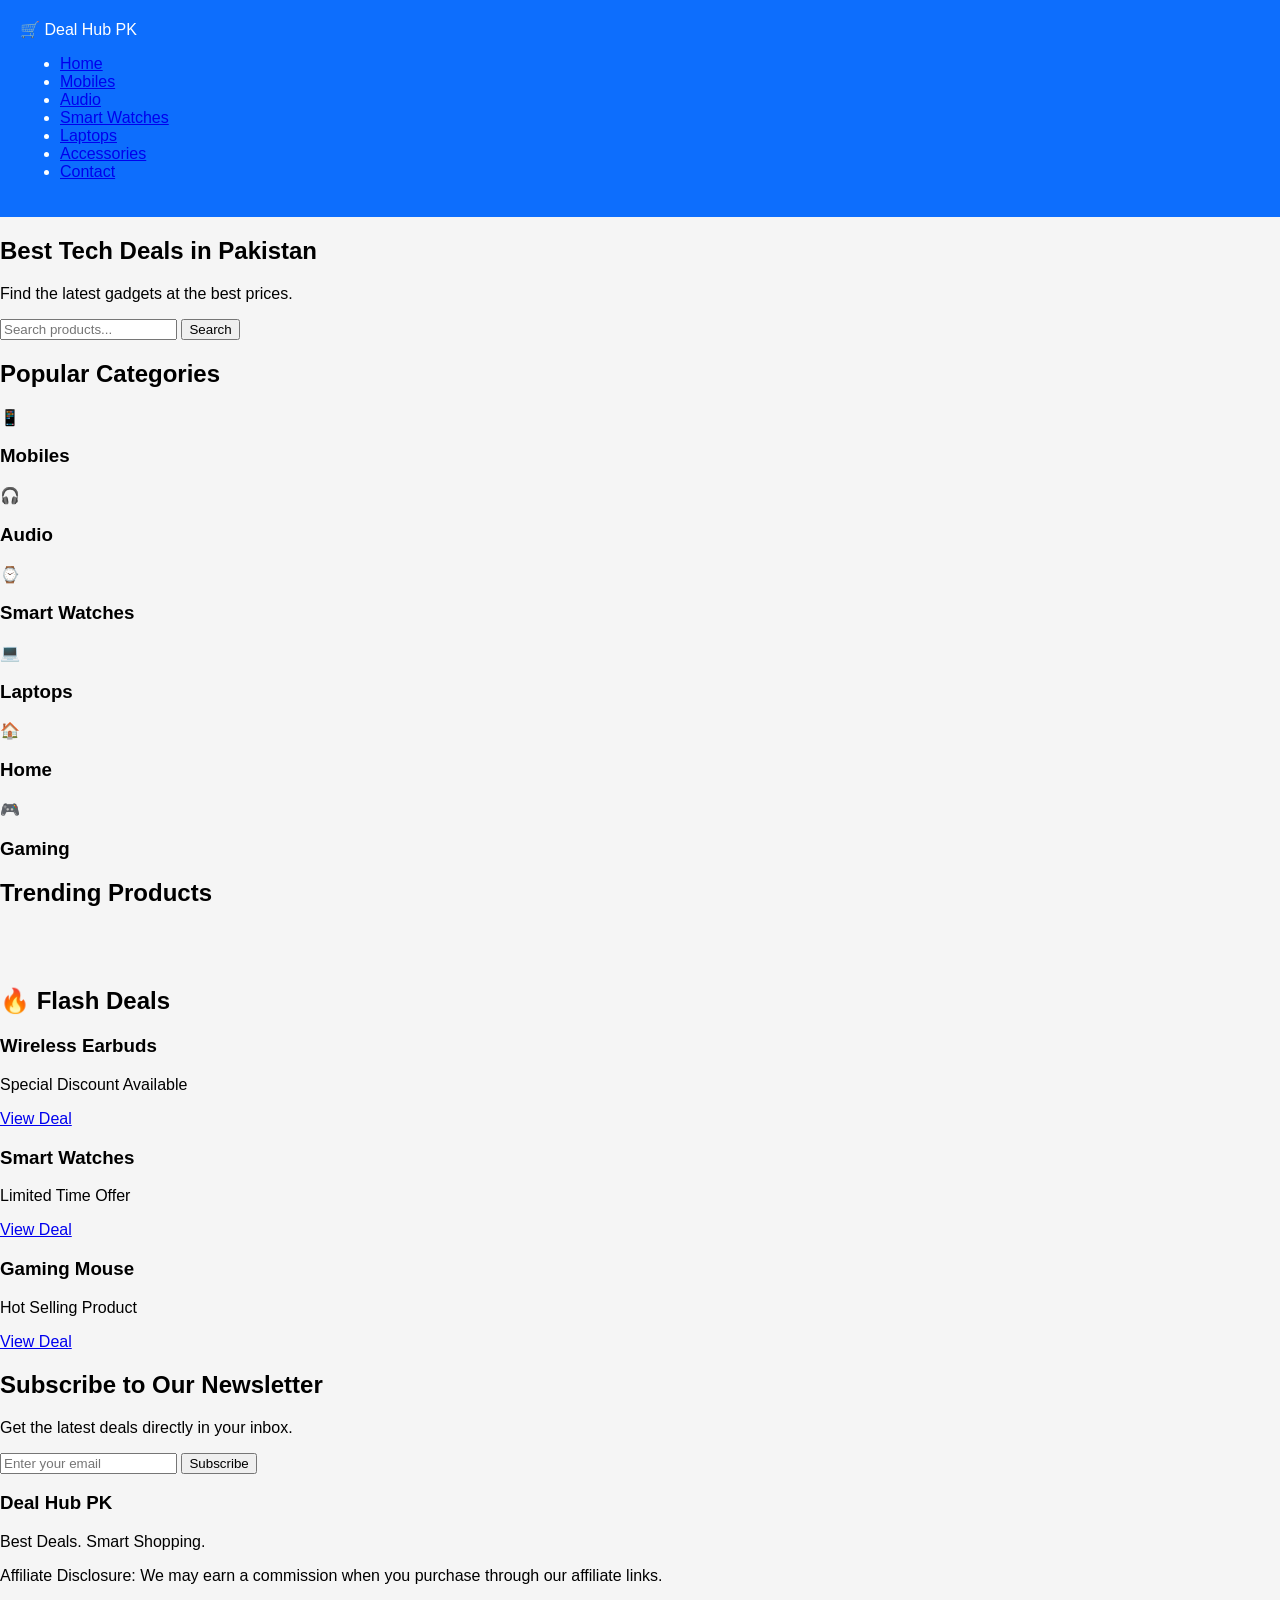
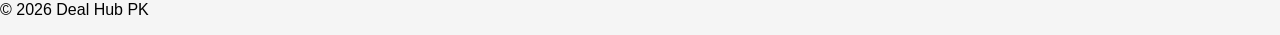
==== index.html @ 0c5adcd4 "Update index.html" ====
<!DOCTYPE html>
<html lang="en">

<head>
<meta charset="UTF-8">
<meta name="viewport" content="width=device-width, initial-scale=1.0">

<title>Deal Hub PK | Best Deals in Pakistan</title>

<meta name="description" content="Discover the best tech deals in Pakistan. Compare products and buy through trusted affiliate links.">

<link rel="preconnect" href="https://fonts.googleapis.com">
<link rel="preconnect" href="https://fonts.gstatic.com" crossorigin>

<link href="https://fonts.googleapis.com/css2?family=Poppins:wght@400;500;600;700&display=swap" rel="stylesheet">

<link rel="stylesheet" href="style.css">

</head>

<body>

<header>

<div class="container">

<div class="logo">

🛒 Deal Hub PK

</div>

<nav>

<ul>

<li><a href="index.html">Home</a></li>

<li><a href="#">Mobiles</a></li>

<li><a href="#">Audio</a></li>

<li><a href="#">Smart Watches</a></li>

<li><a href="#">Laptops</a></li>

<li><a href="#">Accessories</a></li>

<li><a href="contact.html">Contact</a></li>

</ul>

</nav>

</div>

</header>

<section class="hero">

<div class="container">

<h1>
Best Tech Deals in Pakistan
</h1>

<p>

Find the latest gadgets at the best prices.

</p>

<div class="search-box">

<input
type="text"
id="searchBox"
placeholder="Search products...">

<button>

Search

</button>

</div>

</div>

</section>

<section class="categories">

<div class="container">

<h2>

Popular Categories

</h2>

<div class="category-grid">

<div class="category-card">

📱

<h3>Mobiles</h3>

</div>

<div class="category-card">

🎧

<h3>Audio</h3>

</div>

<div class="category-card">

⌚

<h3>Smart Watches</h3>

</div>

<div class="category-card">

💻

<h3>Laptops</h3>

</div>

<div class="category-card">

🏠

<h3>Home</h3>

</div>

<div class="category-card">

🎮

<h3>Gaming</h3>

</div>

</div>

</div>

</section>

<section class="featured">

<div class="container">

<h2>

Trending Products

</h2>

<div id="products">

<!-- app.js will load products here -->

</div>

</div>

  </section>
  <section class="flash-deals">

<div class="container">

<h2>🔥 Flash Deals</h2>

<div class="flash-grid">

<div class="flash-card">
<h3>Wireless Earbuds</h3>
<p>Special Discount Available</p>
<a href="#">View Deal</a>
</div>

<div class="flash-card">
<h3>Smart Watches</h3>
<p>Limited Time Offer</p>
<a href="#">View Deal</a>
</div>

<div class="flash-card">
<h3>Gaming Mouse</h3>
<p>Hot Selling Product</p>
<a href="#">View Deal</a>
</div>

</div>

</div>

</section>

<section class="newsletter">

<div class="container">

<h2>Subscribe to Our Newsletter</h2>

<p>Get the latest deals directly in your inbox.</p>

<form>

<input
type="email"
placeholder="Enter your email">

<button>

Subscribe

</button>

</form>

</div>

</section>

<footer>

<div class="container">

<h3>Deal Hub PK</h3>

<p>
Best Deals. Smart Shopping.
</p>

<p>

Affiliate Disclosure:
We may earn a commission when you purchase through our affiliate links.

</p>

<p>

© 2026 Deal Hub PK

</p>

</div>

</footer>

<script src="app.js"></script>

</body>

  </html>
---- style.css ----
body{font-family:Arial;margin:0;background:#f5f5f5}header{background:#0d6efd;color:#fff;padding:20px}#products{display:grid;grid-template-columns:repeat(auto-fit,minmax(220px,1fr));gap:16px;padding:20px}.card{background:#fff;padding:15px;border-radius:8px}.btn{display:inline-block;background:#0d6efd;color:#fff;padding:10px 14px;text-decoration:none;border-radius:6px}
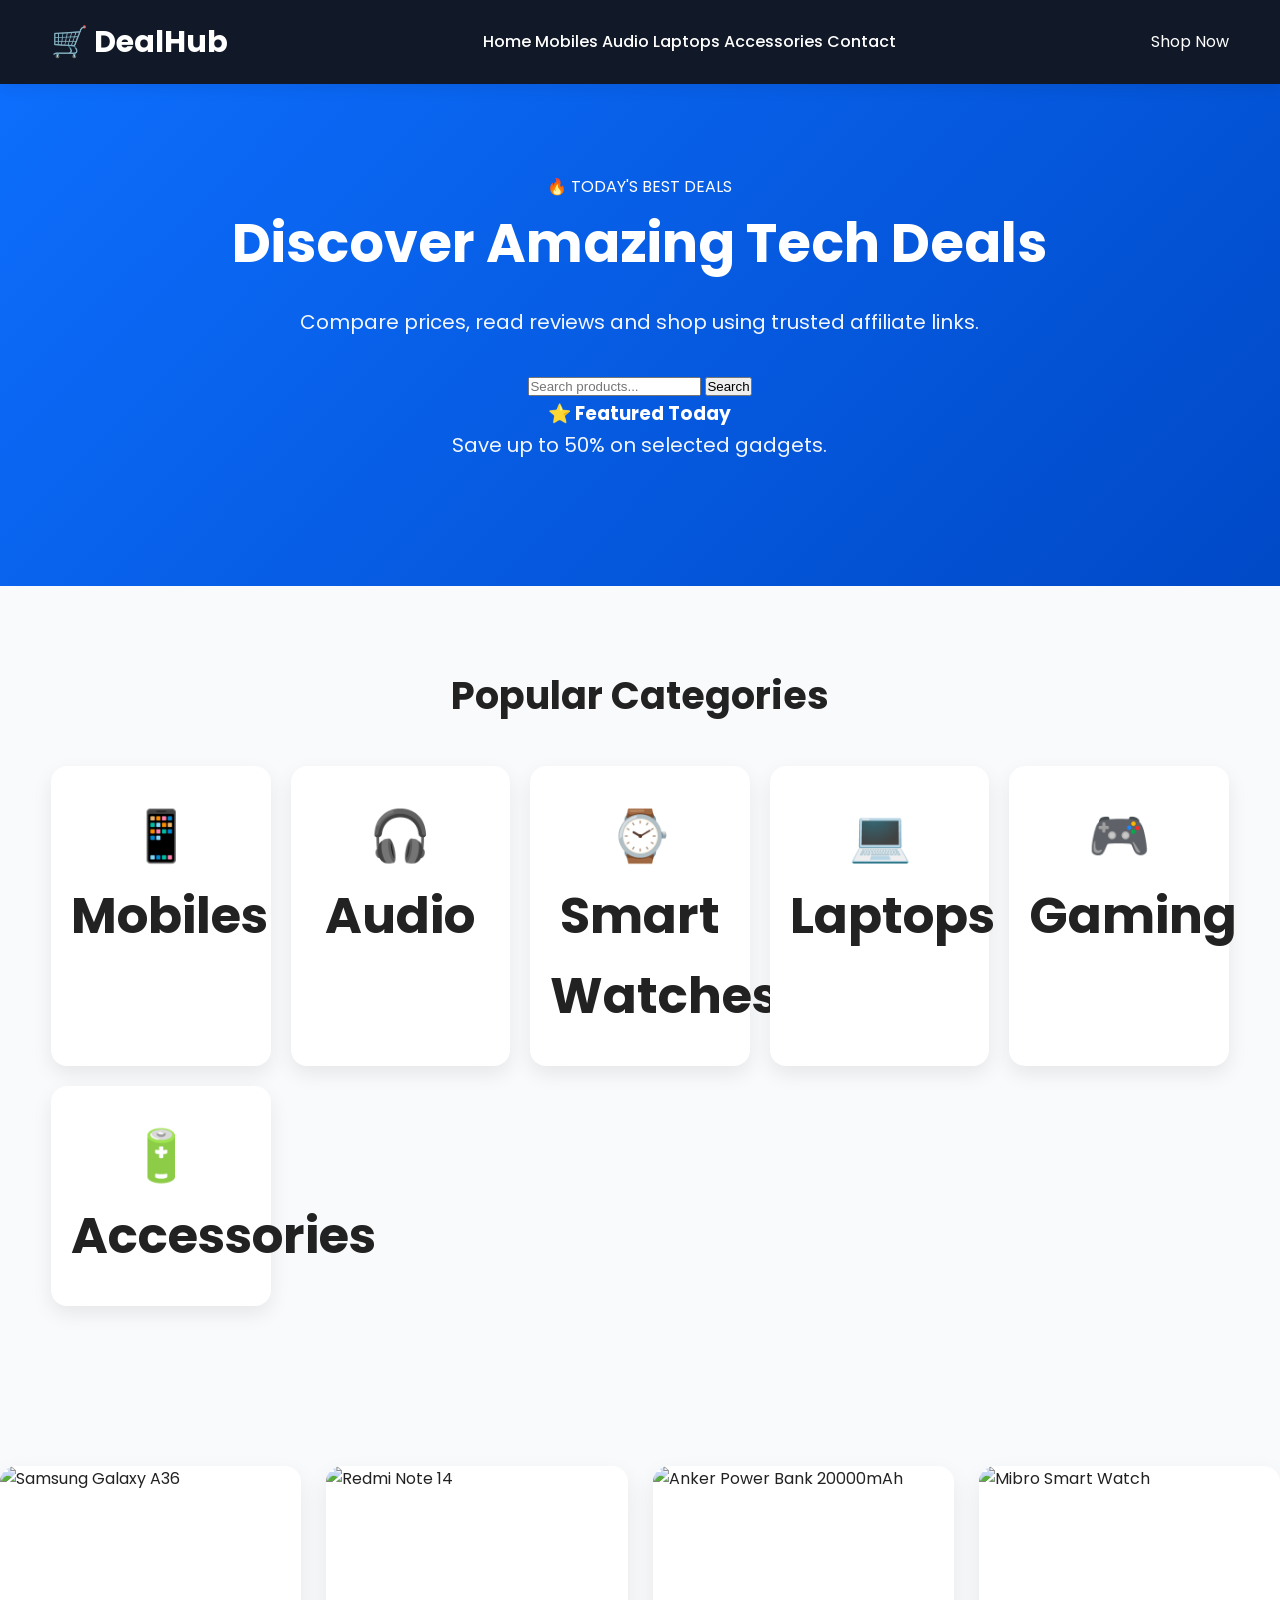
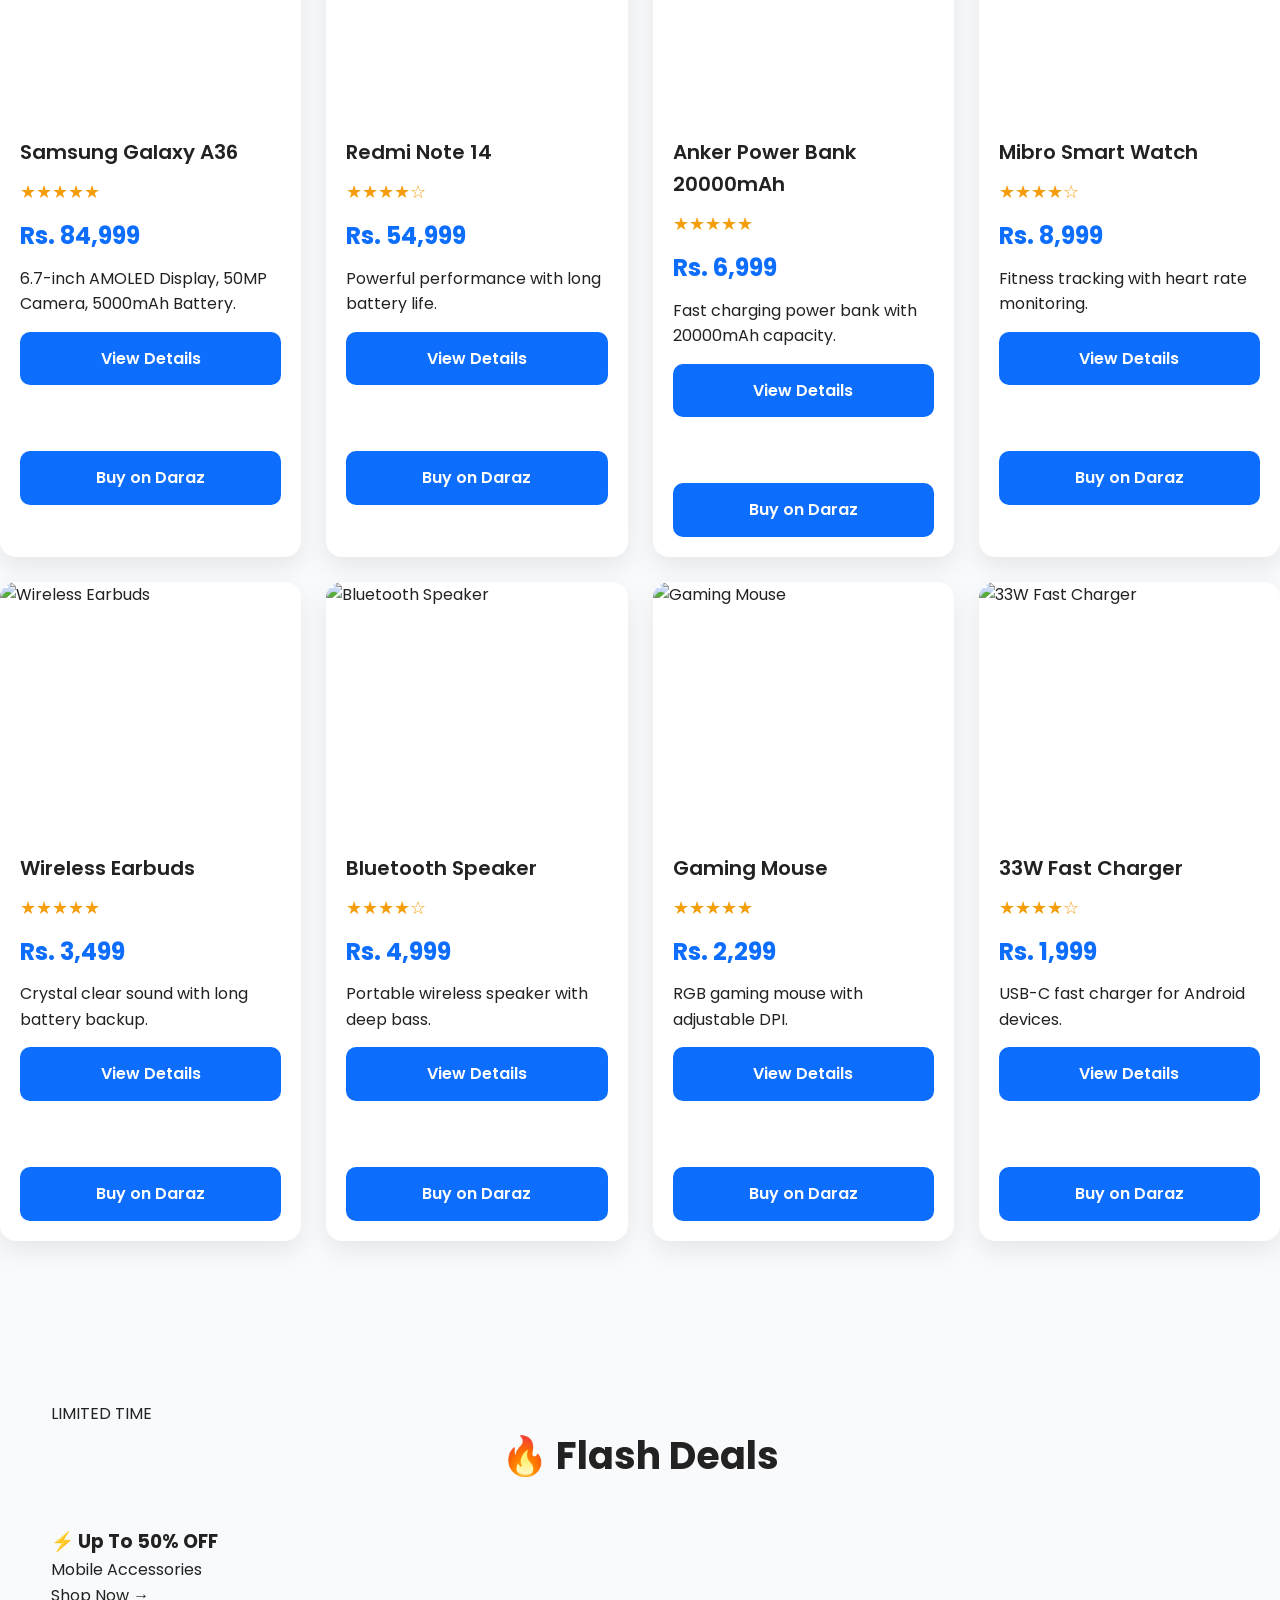
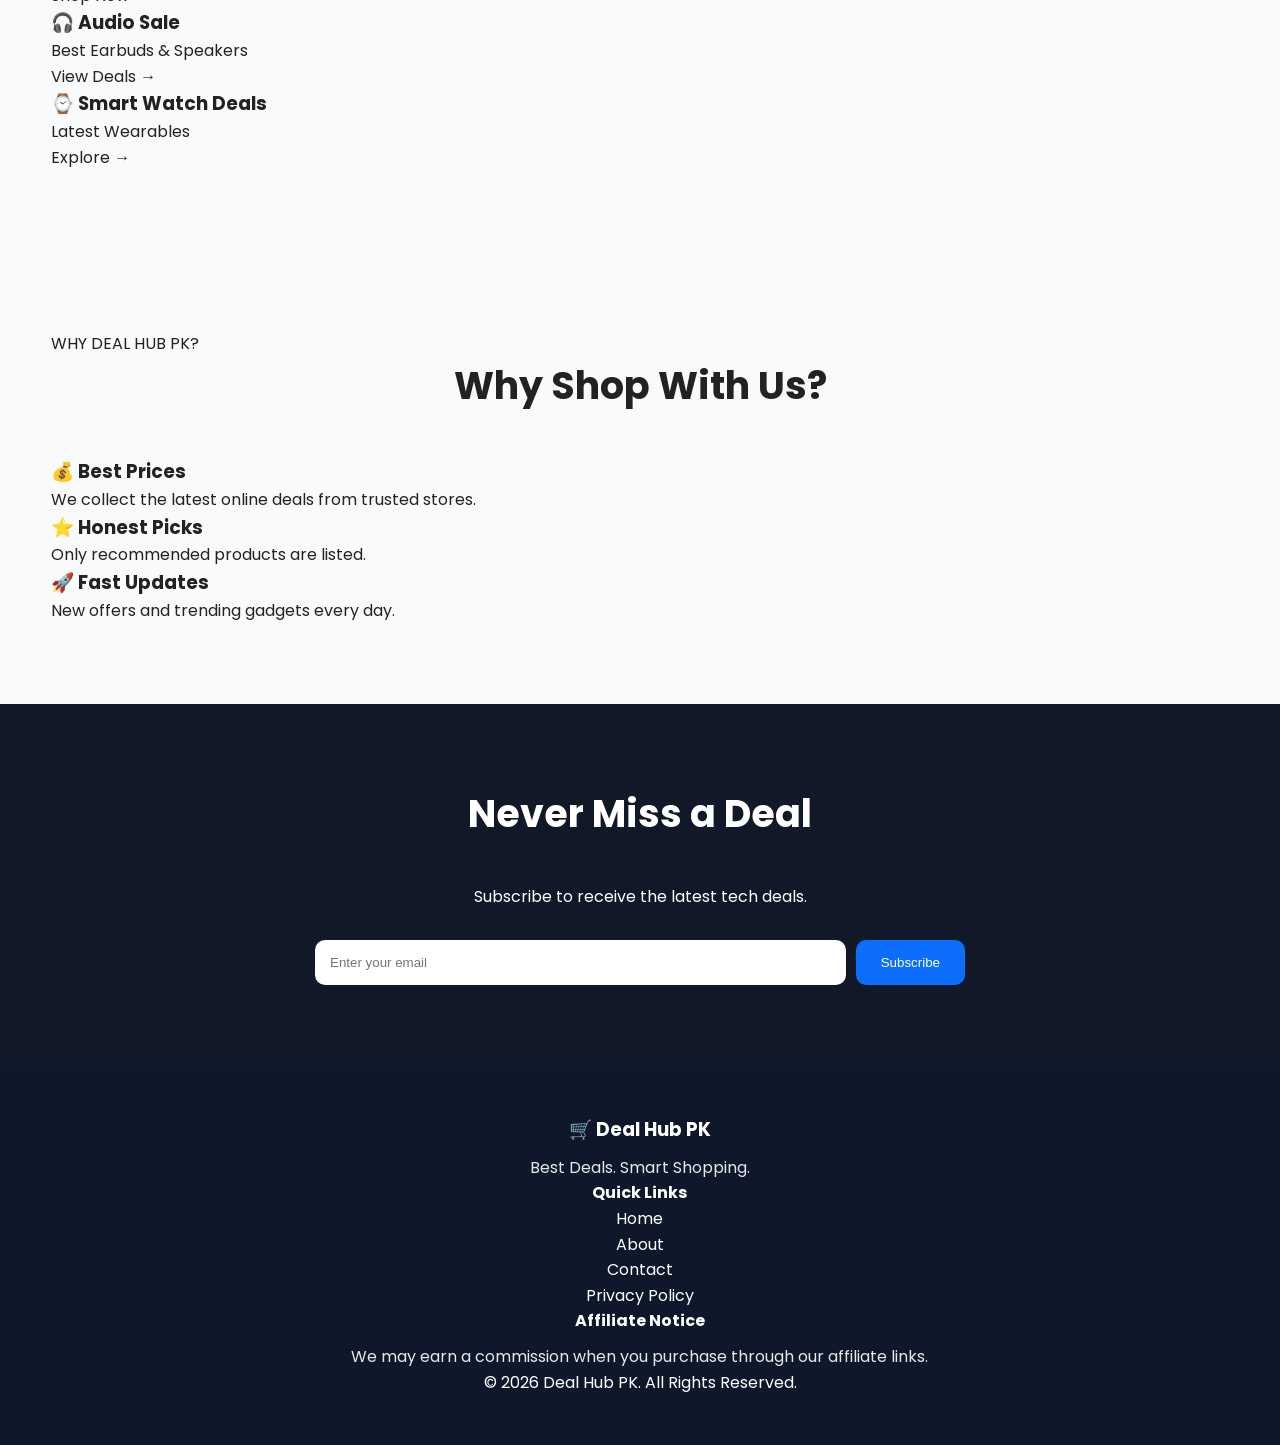
==== commit 0859395c: "Update index.html" ====
--- a/index.html
+++ b/index.html
@@ -2,75 +2,97 @@
 <html lang="en">
 
 <head>
+
 <meta charset="UTF-8">
-<meta name="viewport" content="width=device-width, initial-scale=1.0">
+
+<meta name="viewport"
+content="width=device-width,initial-scale=1.0">
 
 <title>Deal Hub PK | Best Deals in Pakistan</title>
 
-<meta name="description" content="Discover the best tech deals in Pakistan. Compare products and buy through trusted affiliate links.">
-
-<link rel="preconnect" href="https://fonts.googleapis.com">
-<link rel="preconnect" href="https://fonts.gstatic.com" crossorigin>
-
-<link href="https://fonts.googleapis.com/css2?family=Poppins:wght@400;500;600;700&display=swap" rel="stylesheet">
-
-<link rel="stylesheet" href="style.css">
+<meta name="description"
+content="Find the best online deals in Pakistan.">
+
+<link rel="preconnect"
+href="https://fonts.googleapis.com">
+
+<link rel="preconnect"
+href="https://fonts.gstatic.com"
+crossorigin>
+
+<link href="https://fonts.googleapis.com/css2?family=Poppins:wght@300;400;500;600;700;800&display=swap"
+rel="stylesheet">
+
+<link rel="stylesheet"
+href="style.css">
 
 </head>
 
 <body>
 
-<header>
-
-<div class="container">
-
-<div class="logo">
-
-🛒 Deal Hub PK
-
-</div>
-
-<nav>
-
-<ul>
-
-<li><a href="index.html">Home</a></li>
-
-<li><a href="#">Mobiles</a></li>
-
-<li><a href="#">Audio</a></li>
-
-<li><a href="#">Smart Watches</a></li>
-
-<li><a href="#">Laptops</a></li>
-
-<li><a href="#">Accessories</a></li>
-
-<li><a href="contact.html">Contact</a></li>
-
-</ul>
+<header class="header">
+
+<div class="container">
+
+<a href="index.html"
+class="logo">
+
+🛒 Deal<span>Hub</span>
+
+</a>
+
+<nav class="nav">
+
+<a href="#">Home</a>
+
+<a href="#">Mobiles</a>
+
+<a href="#">Audio</a>
+
+<a href="#">Laptops</a>
+
+<a href="#">Accessories</a>
+
+<a href="#">Contact</a>
 
 </nav>
 
+<a href="#products"
+class="shop-btn">
+
+Shop Now
+
+</a>
+
 </div>
 
 </header>
 
 <section class="hero">
 
-<div class="container">
+<div class="container hero-grid">
+
+<div class="hero-left">
+
+<span class="badge">
+
+🔥 TODAY'S BEST DEALS
+
+</span>
 
 <h1>
-Best Tech Deals in Pakistan
+
+Discover Amazing Tech Deals
+
 </h1>
 
 <p>
 
-Find the latest gadgets at the best prices.
+Compare prices, read reviews and shop using trusted affiliate links.
 
 </p>
 
-<div class="search-box">
+<div class="hero-search">
 
 <input
 type="text"
@@ -87,6 +109,28 @@
 
 </div>
 
+<div class="hero-right">
+
+<div class="hero-card">
+
+<h3>
+
+⭐ Featured Today
+
+</h3>
+
+<p>
+
+Save up to 50% on selected gadgets.
+
+</p>
+
+</div>
+
+</div>
+
+</div>
+
 </section>
 
 <section class="categories">
@@ -105,7 +149,7 @@
 
 📱
 
-<h3>Mobiles</h3>
+<h4>Mobiles</h4>
 
 </div>
 
@@ -113,7 +157,7 @@
 
 🎧
 
-<h3>Audio</h3>
+<h4>Audio</h4>
 
 </div>
 
@@ -121,7 +165,7 @@
 
 ⌚
 
-<h3>Smart Watches</h3>
+<h4>Smart Watches</h4>
 
 </div>
 
@@ -129,15 +173,7 @@
 
 💻
 
-<h3>Laptops</h3>
-
-</div>
-
-<div class="category-card">
-
-🏠
-
-<h3>Home</h3>
+<h4>Laptops</h4>
 
 </div>
 
@@ -145,17 +181,25 @@
 
 🎮
 
-<h3>Gaming</h3>
-
-</div>
-
-</div>
-
-</div>
-
-</section>
-
-<section class="featured">
+<h4>Gaming</h4>
+
+</div>
+
+<div class="category-card">
+
+🔋
+
+<h4>Accessories</h4>
+
+</div>
+
+</div>
+
+</div>
+
+</section>
+
+<section id="products">
 
 <div class="container">
 
@@ -165,39 +209,101 @@
 
 </h2>
 
-<div id="products">
-
-<!-- app.js will load products here -->
-
-</div>
-
-</div>
-
-  </section>
-  <section class="flash-deals">
-
-<div class="container">
+<div id="productsContainer">
+
+<!-- app.js -->
+
+</div>
+
+</div>
+
+</section>
+<section class="flash-deals">
+
+<div class="container">
+
+<div class="section-title">
+
+<span>LIMITED TIME</span>
 
 <h2>🔥 Flash Deals</h2>
 
-<div class="flash-grid">
-
-<div class="flash-card">
-<h3>Wireless Earbuds</h3>
-<p>Special Discount Available</p>
-<a href="#">View Deal</a>
-</div>
-
-<div class="flash-card">
-<h3>Smart Watches</h3>
-<p>Limited Time Offer</p>
-<a href="#">View Deal</a>
-</div>
-
-<div class="flash-card">
-<h3>Gaming Mouse</h3>
-<p>Hot Selling Product</p>
-<a href="#">View Deal</a>
+</div>
+
+<div class="deal-grid">
+
+<div class="deal-box">
+
+<h3>⚡ Up To 50% OFF</h3>
+
+<p>Mobile Accessories</p>
+
+<a href="#">Shop Now →</a>
+
+</div>
+
+<div class="deal-box">
+
+<h3>🎧 Audio Sale</h3>
+
+<p>Best Earbuds & Speakers</p>
+
+<a href="#">View Deals →</a>
+
+</div>
+
+<div class="deal-box">
+
+<h3>⌚ Smart Watch Deals</h3>
+
+<p>Latest Wearables</p>
+
+<a href="#">Explore →</a>
+
+</div>
+
+</div>
+
+</div>
+
+</section>
+
+<section class="why-us">
+
+<div class="container">
+
+<div class="section-title">
+
+<span>WHY DEAL HUB PK?</span>
+
+<h2>Why Shop With Us?</h2>
+
+</div>
+
+<div class="features">
+
+<div class="feature">
+
+<h3>💰 Best Prices</h3>
+
+<p>We collect the latest online deals from trusted stores.</p>
+
+</div>
+
+<div class="feature">
+
+<h3>⭐ Honest Picks</h3>
+
+<p>Only recommended products are listed.</p>
+
+</div>
+
+<div class="feature">
+
+<h3>🚀 Fast Updates</h3>
+
+<p>New offers and trending gadgets every day.</p>
+
 </div>
 
 </div>
@@ -210,9 +316,13 @@
 
 <div class="container">
 
-<h2>Subscribe to Our Newsletter</h2>
-
-<p>Get the latest deals directly in your inbox.</p>
+<h2>Never Miss a Deal</h2>
+
+<p>
+
+Subscribe to receive the latest tech deals.
+
+</p>
 
 <form>
 
@@ -234,26 +344,55 @@
 
 <footer>
 
-<div class="container">
-
-<h3>Deal Hub PK</h3>
+<div class="container footer-grid">
+
+<div>
+
+<h3>
+
+🛒 Deal Hub PK
+
+</h3>
 
 <p>
+
 Best Deals. Smart Shopping.
+
 </p>
 
+</div>
+
+<div>
+
+<h4>Quick Links</h4>
+
+<a href="index.html">Home</a><br>
+
+<a href="about.html">About</a><br>
+
+<a href="contact.html">Contact</a><br>
+
+<a href="privacy.html">Privacy Policy</a>
+
+</div>
+
+<div>
+
+<h4>Affiliate Notice</h4>
+
 <p>
 
-Affiliate Disclosure:
 We may earn a commission when you purchase through our affiliate links.
 
 </p>
 
-<p>
-
-© 2026 Deal Hub PK
-
-</p>
+</div>
+
+</div>
+
+<div class="copyright">
+
+© 2026 Deal Hub PK. All Rights Reserved.
 
 </div>
 
@@ -263,4 +402,4 @@
 
 </body>
 
-  </html>
+</html>
--- a/style.css
+++ b/style.css
@@ -1 +1,466 @@
-body{font-family:Arial;margin:0;background:#f5f5f5}header{background:#0d6efd;color:#fff;padding:20px}#products{display:grid;grid-template-columns:repeat(auto-fit,minmax(220px,1fr));gap:16px;padding:20px}.card{background:#fff;padding:15px;border-radius:8px}.btn{display:inline-block;background:#0d6efd;color:#fff;padding:10px 14px;text-decoration:none;border-radius:6px}+/* =========================
+   Deal Hub PK Premium
+========================= */
+
+*{
+margin:0;
+padding:0;
+box-sizing:border-box;
+}
+
+body{
+
+font-family:'Poppins',sans-serif;
+background:#f8fafc;
+color:#222;
+line-height:1.6;
+
+}
+
+a{
+
+text-decoration:none;
+color:inherit;
+
+}
+
+img{
+
+max-width:100%;
+display:block;
+
+}
+
+.container{
+
+width:92%;
+max-width:1280px;
+margin:auto;
+
+}
+
+/* ===================
+HEADER
+=================== */
+
+header{
+
+background:#111827;
+color:#fff;
+position:sticky;
+top:0;
+z-index:999;
+box-shadow:0 4px 15px rgba(0,0,0,.08);
+
+}
+
+header .container{
+
+display:flex;
+align-items:center;
+justify-content:space-between;
+padding:18px 0;
+
+}
+
+.logo{
+
+font-size:30px;
+font-weight:700;
+color:#fff;
+
+}
+
+nav ul{
+
+display:flex;
+list-style:none;
+gap:28px;
+
+}
+
+nav a{
+
+color:#fff;
+font-weight:500;
+transition:.3s;
+
+}
+
+nav a:hover{
+
+color:#0d6efd;
+
+}
+
+/* ===================
+HERO
+=================== */
+
+.hero{
+
+background:linear-gradient(135deg,#0d6efd,#0049c7);
+padding:90px 20px;
+text-align:center;
+color:#fff;
+
+}
+
+.hero h1{
+
+font-size:54px;
+margin-bottom:20px;
+
+}
+
+.hero p{
+
+font-size:20px;
+opacity:.95;
+margin-bottom:35px;
+
+}
+
+.search-box{
+
+display:flex;
+justify-content:center;
+gap:10px;
+max-width:750px;
+margin:auto;
+
+}
+
+.search-box input{
+
+flex:1;
+padding:16px;
+border:none;
+border-radius:10px;
+font-size:17px;
+outline:none;
+
+}
+
+.search-box button{
+
+padding:16px 28px;
+background:#ff6b00;
+border:none;
+border-radius:10px;
+font-size:16px;
+font-weight:600;
+color:#fff;
+cursor:pointer;
+transition:.3s;
+
+}
+
+.search-box button:hover{
+
+background:#ff4d00;
+
+}
+
+/* ===================
+SECTION
+=================== */
+
+section{
+
+padding:80px 0;
+
+}
+
+section h2{
+
+font-size:38px;
+margin-bottom:40px;
+text-align:center;
+font-weight:700;
+
+}
+/* ==========================
+   CATEGORIES
+========================== */
+
+.category-grid{
+
+display:grid;
+grid-template-columns:repeat(auto-fit,minmax(180px,1fr));
+gap:20px;
+
+}
+
+.category-card{
+
+background:#fff;
+padding:30px 20px;
+border-radius:16px;
+text-align:center;
+box-shadow:0 8px 20px rgba(0,0,0,.08);
+transition:.3s;
+cursor:pointer;
+
+}
+
+.category-card:hover{
+
+transform:translateY(-8px);
+
+}
+
+.category-card{
+
+font-size:50px;
+
+}
+
+.category-card h3{
+
+margin-top:15px;
+font-size:20px;
+font-weight:600;
+
+}
+
+/* ==========================
+PRODUCTS
+========================== */
+
+#products{
+
+display:grid;
+grid-template-columns:repeat(auto-fit,minmax(260px,1fr));
+gap:25px;
+
+}
+
+.card{
+
+background:#fff;
+border-radius:16px;
+overflow:hidden;
+box-shadow:0 10px 25px rgba(0,0,0,.08);
+transition:.3s;
+
+}
+
+.card:hover{
+
+transform:translateY(-10px);
+
+}
+
+.card img{
+
+width:100%;
+height:250px;
+object-fit:cover;
+
+}
+
+.card-body{
+
+padding:20px;
+
+}
+
+.card-title{
+
+font-size:20px;
+font-weight:600;
+margin-bottom:10px;
+
+}
+
+.price{
+
+font-size:24px;
+font-weight:700;
+color:#0d6efd;
+margin:10px 0;
+
+}
+
+.rating{
+
+color:#f59e0b;
+font-size:18px;
+
+}
+
+.buy-btn{
+
+display:block;
+width:100%;
+padding:14px;
+background:#0d6efd;
+color:#fff;
+border-radius:10px;
+text-align:center;
+font-weight:600;
+margin-top:15px;
+transition:.3s;
+
+}
+
+.buy-btn:hover{
+
+background:#084298;
+
+}
+
+/* ==========================
+FLASH DEALS
+========================== */
+
+.flash-grid{
+
+display:grid;
+grid-template-columns:repeat(auto-fit,minmax(250px,1fr));
+gap:25px;
+
+}
+
+.flash-card{
+
+background:#ff6b00;
+color:#fff;
+padding:30px;
+border-radius:16px;
+
+}
+
+.flash-card h3{
+
+margin-bottom:10px;
+
+}
+
+.flash-card a{
+
+display:inline-block;
+margin-top:15px;
+background:#fff;
+color:#ff6b00;
+padding:10px 18px;
+border-radius:8px;
+font-weight:600;
+
+}
+
+/* ==========================
+NEWSLETTER
+========================== */
+
+.newsletter{
+
+background:#111827;
+color:#fff;
+text-align:center;
+
+}
+
+.newsletter form{
+
+display:flex;
+justify-content:center;
+gap:10px;
+max-width:650px;
+margin:30px auto 0;
+
+}
+
+.newsletter input{
+
+flex:1;
+padding:15px;
+border:none;
+border-radius:10px;
+
+}
+
+.newsletter button{
+
+padding:15px 25px;
+background:#0d6efd;
+color:#fff;
+border:none;
+border-radius:10px;
+cursor:pointer;
+
+}
+
+/* ==========================
+FOOTER
+========================== */
+
+footer{
+
+background:#0f172a;
+color:#fff;
+text-align:center;
+padding:50px 20px;
+
+}
+
+footer p{
+
+margin-top:10px;
+opacity:.9;
+
+}
+
+/* ==========================
+RESPONSIVE
+========================== */
+
+@media(max-width:768px){
+
+header .container{
+
+flex-direction:column;
+gap:15px;
+
+}
+
+nav ul{
+
+flex-wrap:wrap;
+justify-content:center;
+gap:15px;
+
+}
+
+.hero h1{
+
+font-size:36px;
+
+}
+
+.hero p{
+
+font-size:17px;
+
+}
+
+.search-box{
+
+flex-direction:column;
+
+}
+
+.newsletter form{
+
+flex-direction:column;
+
+}
+
+section h2{
+
+font-size:30px;
+
+}
+
+  }
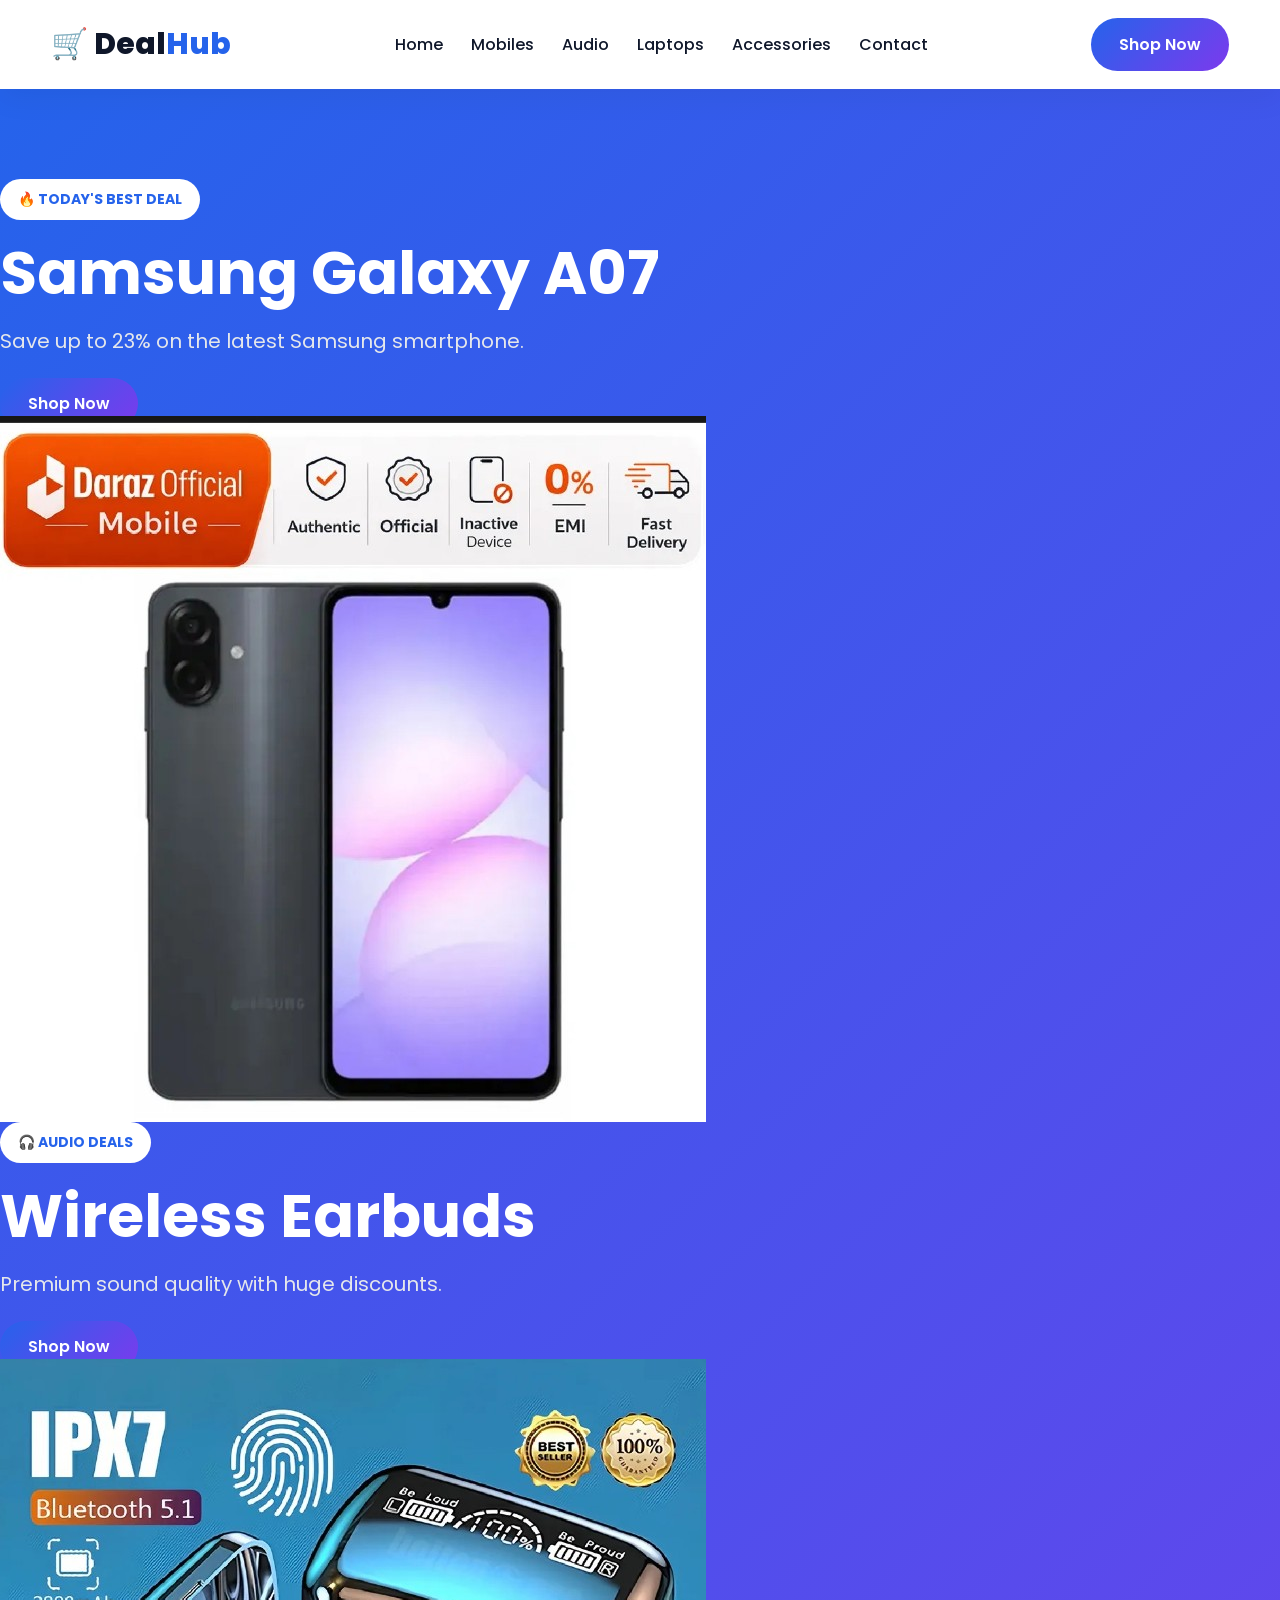
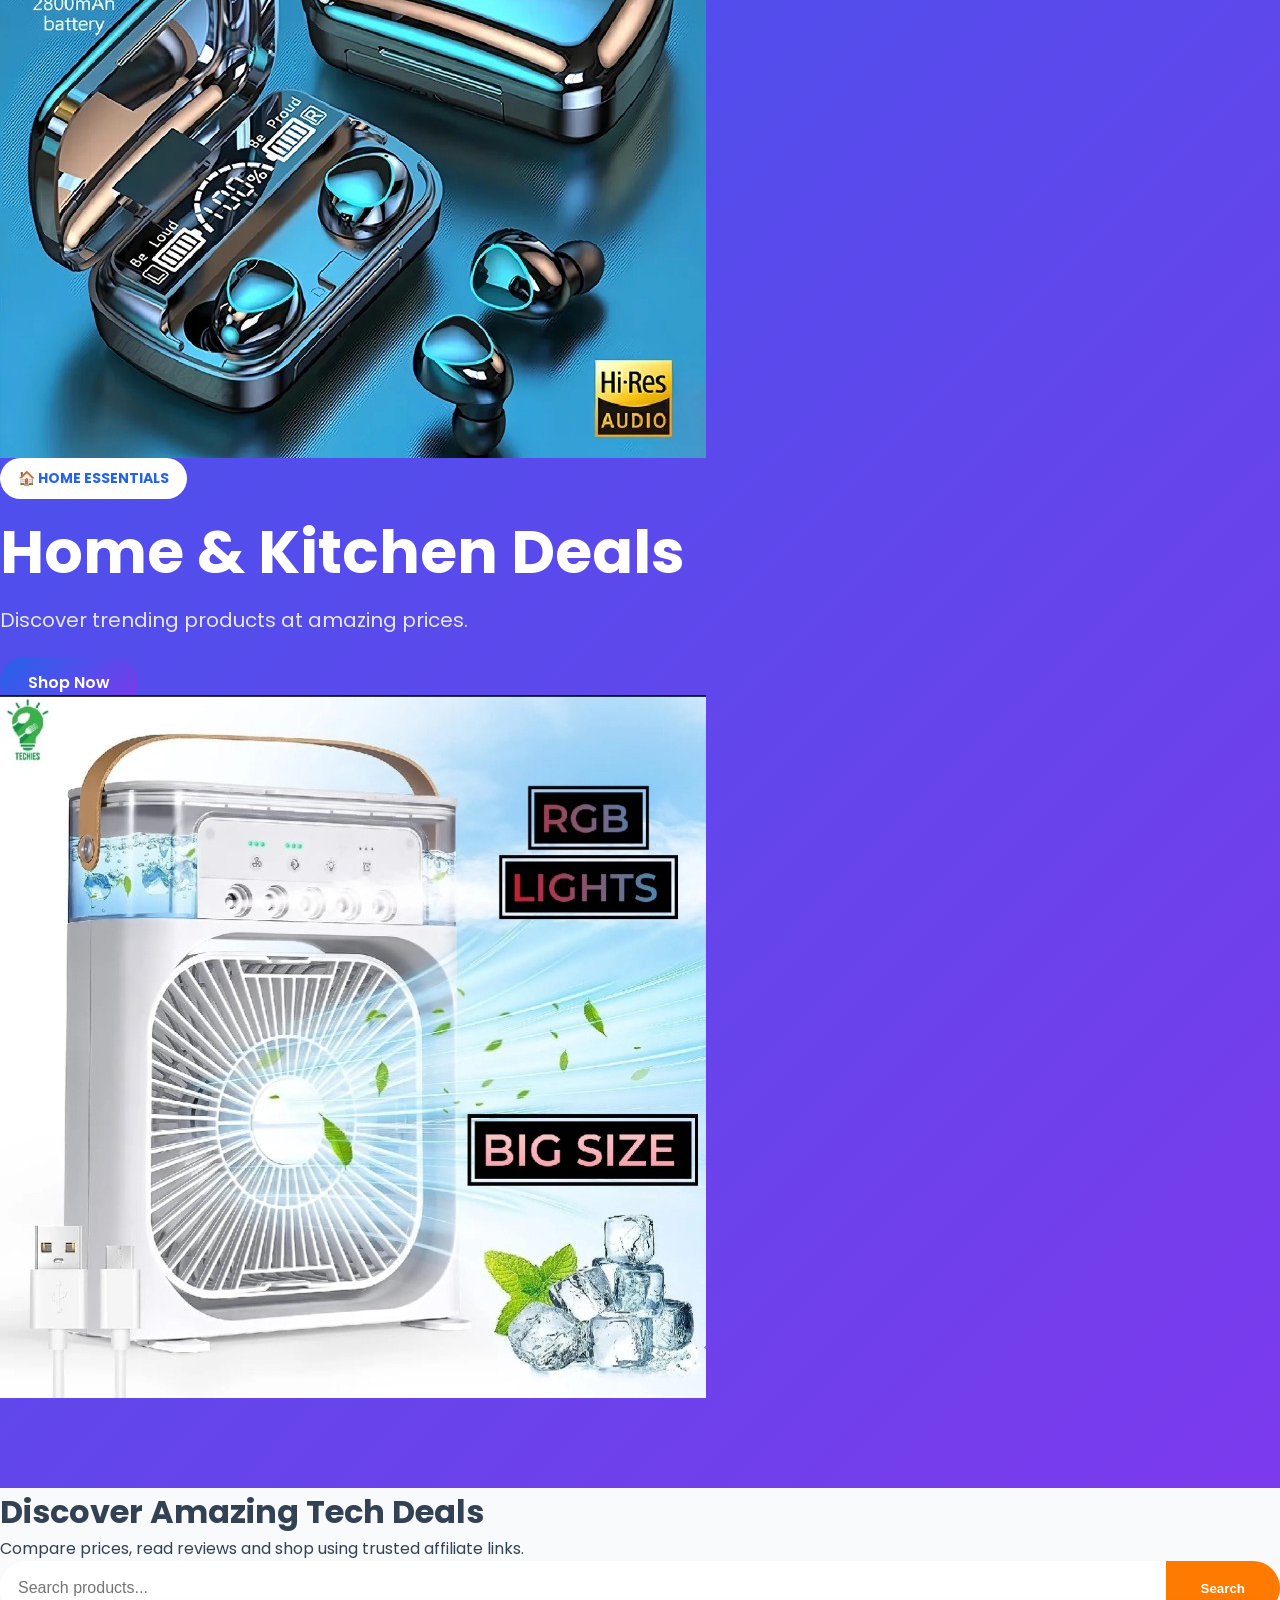
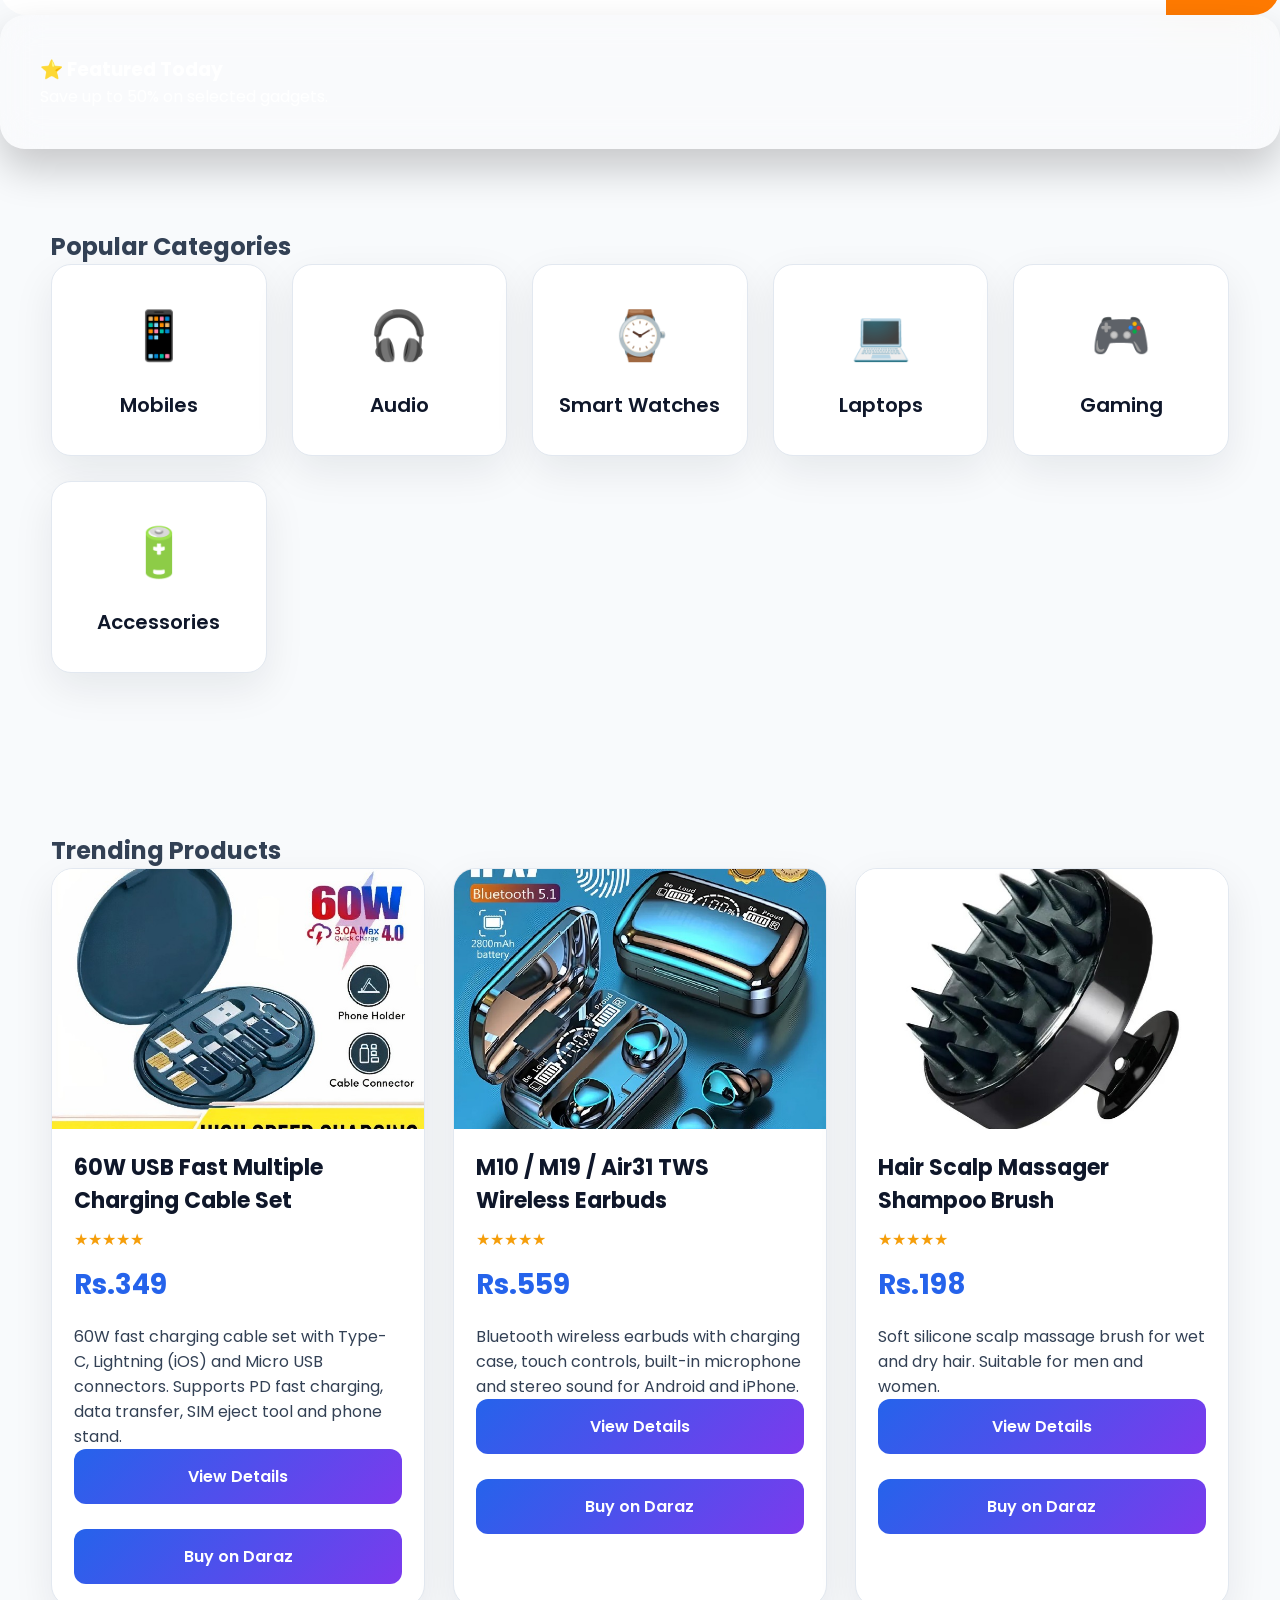
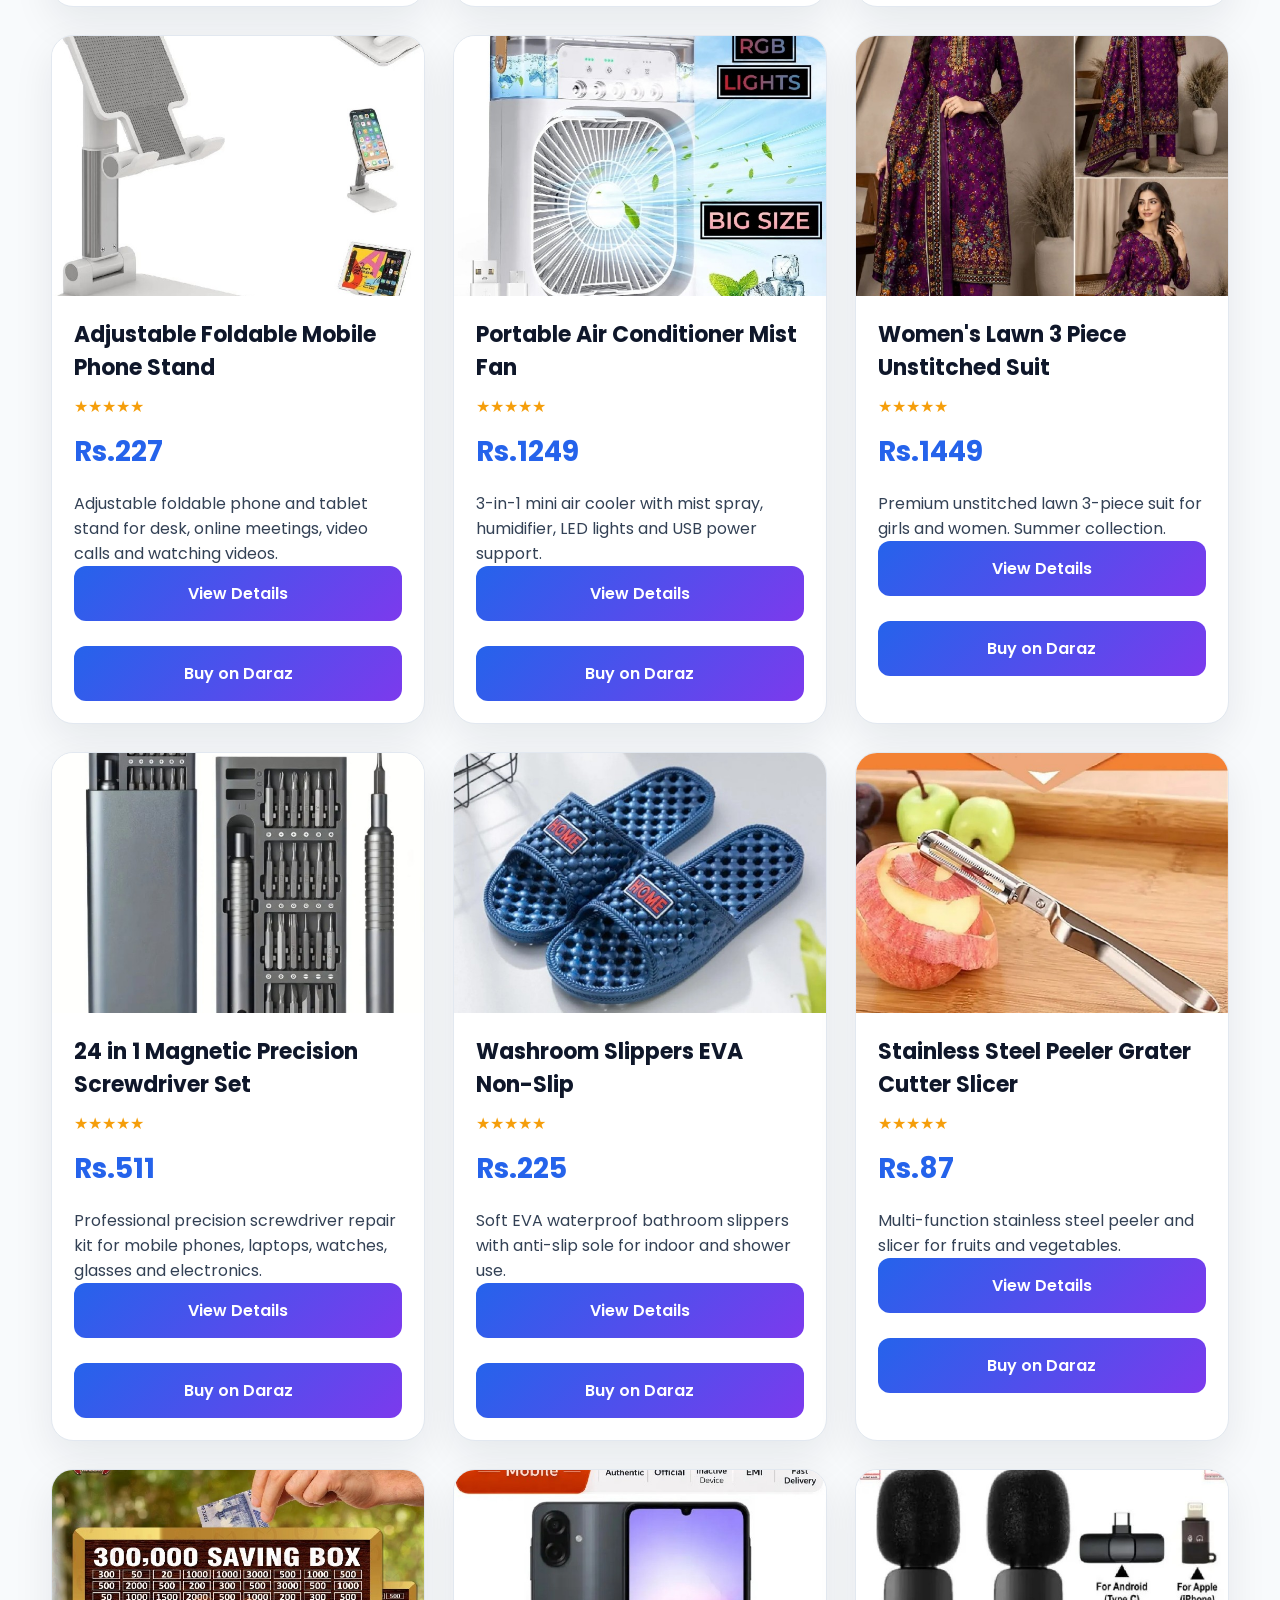
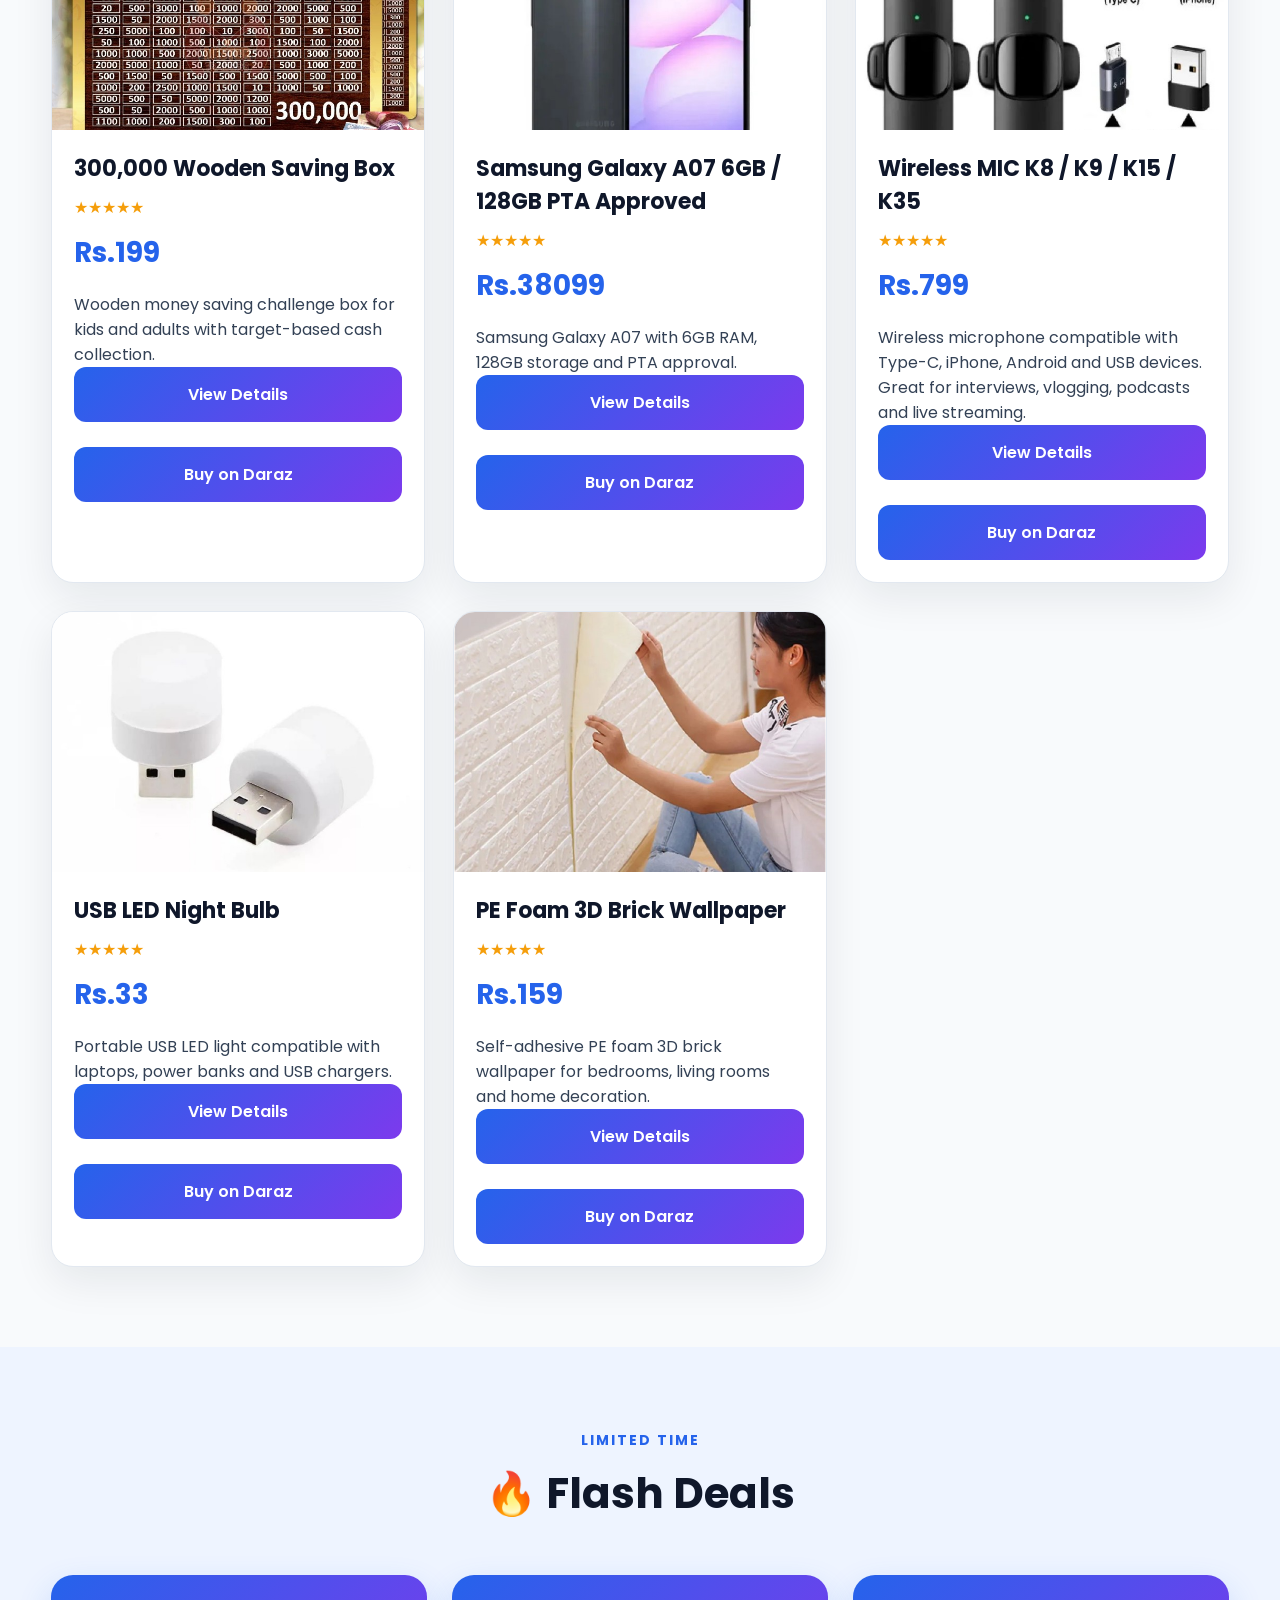
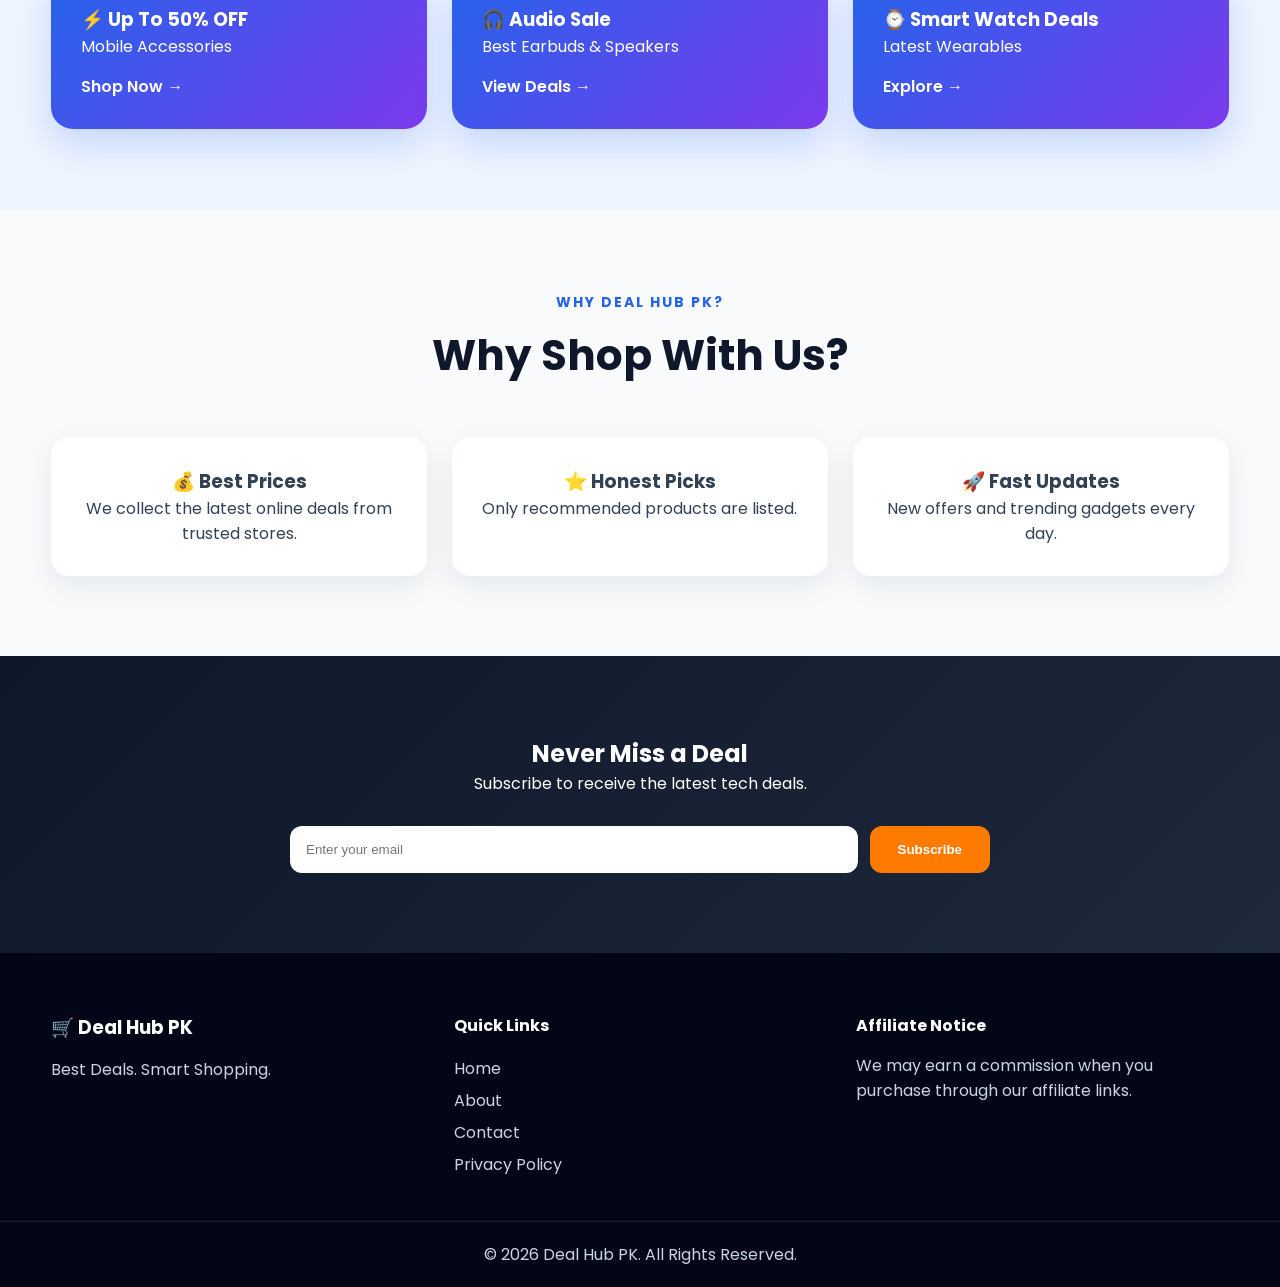
==== commit 716d4d43: "Update index.html" ====
--- a/index.html
+++ b/index.html
@@ -70,15 +70,77 @@
 
 <section class="hero">
 
-<div class="container hero-grid">
-
-<div class="hero-left">
-
-<span class="badge">
-
-🔥 TODAY'S BEST DEALS
-
-</span>
+<div class="hero-slider">
+
+<div class="slide active">
+
+<div class="hero-content">
+
+<span class="badge">🔥 TODAY'S BEST DEAL</span>
+
+<h1>Samsung Galaxy A07</h1>
+
+<p>Save up to 23% on the latest Samsung smartphone.</p>
+
+<a href="#products" class="shop-btn">Shop Now</a>
+
+</div>
+
+<div class="hero-image">
+
+<img src="images/samsung-a07.jpg" alt="Samsung Galaxy A07">
+
+</div>
+
+</div>
+
+<div class="slide">
+
+<div class="hero-content">
+
+<span class="badge">🎧 AUDIO DEALS</span>
+
+<h1>Wireless Earbuds</h1>
+
+<p>Premium sound quality with huge discounts.</p>
+
+<a href="#products" class="shop-btn">Shop Now</a>
+
+</div>
+
+<div class="hero-image">
+
+<img src="images/m10-earbuds.jpg" alt="Earbuds">
+
+</div>
+
+</div>
+
+<div class="slide">
+
+<div class="hero-content">
+
+<span class="badge">🏠 HOME ESSENTIALS</span>
+
+<h1>Home & Kitchen Deals</h1>
+
+<p>Discover trending products at amazing prices.</p>
+
+<a href="#products" class="shop-btn">Shop Now</a>
+
+</div>
+
+<div class="hero-image">
+
+<img src="images/mist-fan.jpg" alt="Mist Fan">
+
+</div>
+
+</div>
+
+</div>
+
+</section>
 
 <h1>
 
--- a/style.css
+++ b/style.css
@@ -1,26 +1,41 @@
-/* =========================
-   Deal Hub PK Premium
-========================= */
+/* =====================================
+   Deal Hub PK - Version 2
+===================================== */
+
+@import url('https://fonts.googleapis.com/css2?family=Poppins:wght@300;400;500;600;700;800&display=swap');
+
+:root{
+
+--primary:#2563eb;
+--secondary:#7c3aed;
+--orange:#ff7a00;
+--dark:#0f172a;
+--light:#f8fafc;
+--white:#ffffff;
+--text:#334155;
+--border:#e2e8f0;
+
+}
 
 *{
+
 margin:0;
 padding:0;
 box-sizing:border-box;
+
+}
+
+html{
+
+scroll-behavior:smooth;
+
 }
 
 body{
 
 font-family:'Poppins',sans-serif;
-background:#f8fafc;
-color:#222;
-line-height:1.6;
-
-}
-
-a{
-
-text-decoration:none;
-color:inherit;
+background:var(--light);
+color:var(--text);
 
 }
 
@@ -28,6 +43,12 @@
 
 max-width:100%;
 display:block;
+
+}
+
+a{
+
+text-decoration:none;
 
 }
 
@@ -39,22 +60,22 @@
 
 }
 
-/* ===================
+/* ==========================
 HEADER
-=================== */
-
-header{
-
-background:#111827;
-color:#fff;
+========================== */
+
+.header{
+
 position:sticky;
 top:0;
 z-index:999;
-box-shadow:0 4px 15px rgba(0,0,0,.08);
-
-}
-
-header .container{
+background:rgba(255,255,255,.9);
+backdrop-filter:blur(15px);
+box-shadow:0 10px 30px rgba(0,0,0,.05);
+
+}
+
+.header .container{
 
 display:flex;
 align-items:center;
@@ -66,401 +87,508 @@
 .logo{
 
 font-size:30px;
+font-weight:800;
+color:var(--dark);
+
+}
+
+.logo span{
+
+color:var(--primary);
+
+}
+
+.nav{
+
+display:flex;
+gap:28px;
+
+}
+
+.nav a{
+
+font-weight:500;
+color:var(--dark);
+transition:.3s;
+
+}
+
+.nav a:hover{
+
+color:var(--primary);
+
+}
+
+.shop-btn{
+
+background:linear-gradient(135deg,var(--primary),var(--secondary));
+color:#fff;
+padding:14px 28px;
+border-radius:50px;
+font-weight:600;
+transition:.3s;
+
+}
+
+.shop-btn:hover{
+
+transform:translateY(-3px);
+
+}
+
+/* ==========================
+HERO
+========================== */
+
+.hero{
+
+padding:90px 0;
+background:linear-gradient(135deg,#2563eb,#7c3aed);
+
+}
+
+.hero-grid{
+
+display:grid;
+grid-template-columns:1fr 1fr;
+gap:60px;
+align-items:center;
+
+}
+
+.badge{
+
+display:inline-block;
+background:#fff;
+color:#2563eb;
+padding:10px 18px;
+border-radius:30px;
+font-size:14px;
 font-weight:700;
-color:#fff;
-
-}
-
-nav ul{
+margin-bottom:20px;
+
+}
+
+.hero h1{
+
+font-size:60px;
+line-height:1.1;
+color:#fff;
+margin-bottom:20px;
+
+}
+
+.hero p{
+
+font-size:20px;
+color:#e5e7eb;
+margin-bottom:35px;
+
+}
+
+.hero-search{
 
 display:flex;
-list-style:none;
+background:#fff;
+border-radius:60px;
+overflow:hidden;
+
+}
+
+.hero-search input{
+
+flex:1;
+padding:18px;
+border:none;
+outline:none;
+font-size:16px;
+
+}
+
+.hero-search button{
+
+background:var(--orange);
+color:#fff;
+border:none;
+padding:0 35px;
+font-weight:600;
+cursor:pointer;
+
+}
+
+.hero-card{
+
+background:rgba(255,255,255,.15);
+backdrop-filter:blur(20px);
+border-radius:25px;
+padding:40px;
+color:#fff;
+box-shadow:0 20px 40px rgba(0,0,0,.2);
+
+   }
+/* =====================================
+   SECTIONS
+===================================== */
+
+section{
+
+padding:80px 0;
+
+}
+
+.section-title{
+
+text-align:center;
+margin-bottom:50px;
+
+}
+
+.section-title span{
+
+color:var(--primary);
+font-weight:700;
+font-size:14px;
+letter-spacing:2px;
+
+}
+
+.section-title h2{
+
+font-size:42px;
+color:var(--dark);
+margin-top:10px;
+
+}
+
+/* =====================================
+   CATEGORIES
+===================================== */
+
+.category-grid{
+
+display:grid;
+grid-template-columns:repeat(auto-fit,minmax(180px,1fr));
+gap:25px;
+
+}
+
+.category-card{
+
+background:#fff;
+padding:35px 20px;
+border-radius:20px;
+text-align:center;
+box-shadow:0 15px 40px rgba(15,23,42,.08);
+transition:.35s ease;
+cursor:pointer;
+border:1px solid var(--border);
+
+}
+
+.category-card:hover{
+
+transform:translateY(-10px);
+box-shadow:0 25px 50px rgba(37,99,235,.15);
+
+}
+
+.category-card{
+
+font-size:48px;
+
+}
+
+.category-card h4{
+
+margin-top:18px;
+font-size:20px;
+font-weight:600;
+color:var(--dark);
+
+}
+
+/* =====================================
+   PRODUCTS
+===================================== */
+
+#productsContainer{
+
+display:grid;
+grid-template-columns:repeat(auto-fit,minmax(280px,1fr));
 gap:28px;
 
 }
 
-nav a{
-
-color:#fff;
-font-weight:500;
+.card{
+
+background:#fff;
+border-radius:22px;
+overflow:hidden;
+box-shadow:0 15px 40px rgba(15,23,42,.08);
+transition:.35s ease;
+border:1px solid var(--border);
+
+}
+
+.card:hover{
+
+transform:translateY(-8px);
+
+}
+
+.card img{
+
+width:100%;
+height:260px;
+object-fit:cover;
+
+}
+
+.card-body{
+
+padding:22px;
+
+}
+
+.card-title{
+
+font-size:22px;
+font-weight:700;
+margin-bottom:10px;
+color:var(--dark);
+
+}
+
+.rating{
+
+color:#f59e0b;
+margin-bottom:12px;
+
+}
+
+.price{
+
+font-size:28px;
+font-weight:700;
+color:var(--primary);
+margin-bottom:18px;
+
+}
+
+.buy-btn{
+
+display:inline-block;
+width:100%;
+padding:15px;
+border-radius:12px;
+background:linear-gradient(135deg,var(--primary),var(--secondary));
+color:#fff;
+text-align:center;
+font-weight:600;
 transition:.3s;
 
 }
 
-nav a:hover{
-
-color:#0d6efd;
-
-}
-
-/* ===================
-HERO
-=================== */
-
-.hero{
-
-background:linear-gradient(135deg,#0d6efd,#0049c7);
-padding:90px 20px;
-text-align:center;
-color:#fff;
-
-}
-
-.hero h1{
-
-font-size:54px;
-margin-bottom:20px;
-
-}
-
-.hero p{
-
-font-size:20px;
-opacity:.95;
-margin-bottom:35px;
-
-}
-
-.search-box{
-
+.buy-btn:hover{
+
+opacity:.9;
+transform:translateY(-2px);
+
+}
+
+/* =====================================
+   FLASH DEALS
+===================================== */
+
+.flash-deals{
+
+background:#eef4ff;
+
+}
+
+.deal-grid{
+
+display:grid;
+grid-template-columns:repeat(auto-fit,minmax(260px,1fr));
+gap:25px;
+
+}
+
+.deal-box{
+
+background:linear-gradient(135deg,var(--primary),var(--secondary));
+color:#fff;
+padding:30px;
+border-radius:22px;
+box-shadow:0 15px 35px rgba(37,99,235,.2);
+
+}
+
+.deal-box a{
+
+display:inline-block;
+margin-top:15px;
+color:#fff;
+font-weight:600;
+
+}
+
+/* =====================================
+   FEATURES
+===================================== */
+
+.features{
+
+display:grid;
+grid-template-columns:repeat(auto-fit,minmax(250px,1fr));
+gap:25px;
+
+}
+
+.feature{
+
+background:#fff;
+padding:30px;
+border-radius:18px;
+text-align:center;
+box-shadow:0 10px 30px rgba(15,23,42,.08);
+
+}
+
+/* =====================================
+   NEWSLETTER
+===================================== */
+
+.newsletter{
+
+background:linear-gradient(135deg,var(--dark),#1e293b);
+color:#fff;
+text-align:center;
+
+}
+
+.newsletter form{
+
+max-width:700px;
+margin:30px auto 0;
 display:flex;
-justify-content:center;
-gap:10px;
-max-width:750px;
-margin:auto;
-
-}
-
-.search-box input{
+gap:12px;
+
+}
+
+.newsletter input{
 
 flex:1;
 padding:16px;
 border:none;
-border-radius:10px;
-font-size:17px;
-outline:none;
-
-}
-
-.search-box button{
+border-radius:12px;
+
+}
+
+.newsletter button{
 
 padding:16px 28px;
-background:#ff6b00;
 border:none;
-border-radius:10px;
-font-size:16px;
+border-radius:12px;
+background:var(--orange);
+color:#fff;
 font-weight:600;
-color:#fff;
 cursor:pointer;
-transition:.3s;
-
-}
-
-.search-box button:hover{
-
-background:#ff4d00;
-
-}
-
-/* ===================
-SECTION
-=================== */
-
-section{
-
-padding:80px 0;
-
-}
-
-section h2{
-
-font-size:38px;
-margin-bottom:40px;
-text-align:center;
-font-weight:700;
-
-}
-/* ==========================
-   CATEGORIES
-========================== */
-
-.category-grid{
+
+}
+
+/* =====================================
+   FOOTER
+===================================== */
+
+footer{
+
+background:#020617;
+color:#cbd5e1;
+padding:60px 0 20px;
+
+}
+
+.footer-grid{
 
 display:grid;
-grid-template-columns:repeat(auto-fit,minmax(180px,1fr));
-gap:20px;
-
-}
-
-.category-card{
-
-background:#fff;
-padding:30px 20px;
-border-radius:16px;
-text-align:center;
-box-shadow:0 8px 20px rgba(0,0,0,.08);
-transition:.3s;
-cursor:pointer;
-
-}
-
-.category-card:hover{
-
-transform:translateY(-8px);
-
-}
-
-.category-card{
-
-font-size:50px;
-
-}
-
-.category-card h3{
-
-margin-top:15px;
-font-size:20px;
-font-weight:600;
-
-}
-
-/* ==========================
-PRODUCTS
-========================== */
-
-#products{
-
-display:grid;
-grid-template-columns:repeat(auto-fit,minmax(260px,1fr));
-gap:25px;
-
-}
-
-.card{
-
-background:#fff;
-border-radius:16px;
-overflow:hidden;
-box-shadow:0 10px 25px rgba(0,0,0,.08);
-transition:.3s;
-
-}
-
-.card:hover{
-
-transform:translateY(-10px);
-
-}
-
-.card img{
-
-width:100%;
-height:250px;
-object-fit:cover;
-
-}
-
-.card-body{
-
-padding:20px;
-
-}
-
-.card-title{
-
-font-size:20px;
-font-weight:600;
-margin-bottom:10px;
-
-}
-
-.price{
-
-font-size:24px;
-font-weight:700;
-color:#0d6efd;
-margin:10px 0;
-
-}
-
-.rating{
-
-color:#f59e0b;
-font-size:18px;
-
-}
-
-.buy-btn{
-
-display:block;
-width:100%;
-padding:14px;
-background:#0d6efd;
-color:#fff;
-border-radius:10px;
-text-align:center;
-font-weight:600;
-margin-top:15px;
-transition:.3s;
-
-}
-
-.buy-btn:hover{
-
-background:#084298;
-
-}
-
-/* ==========================
-FLASH DEALS
-========================== */
-
-.flash-grid{
-
-display:grid;
-grid-template-columns:repeat(auto-fit,minmax(250px,1fr));
-gap:25px;
-
-}
-
-.flash-card{
-
-background:#ff6b00;
-color:#fff;
-padding:30px;
-border-radius:16px;
-
-}
-
-.flash-card h3{
-
-margin-bottom:10px;
-
-}
-
-.flash-card a{
-
-display:inline-block;
-margin-top:15px;
-background:#fff;
-color:#ff6b00;
-padding:10px 18px;
-border-radius:8px;
-font-weight:600;
-
-}
-
-/* ==========================
-NEWSLETTER
-========================== */
-
-.newsletter{
-
-background:#111827;
-color:#fff;
-text-align:center;
+grid-template-columns:repeat(auto-fit,minmax(240px,1fr));
+gap:30px;
+
+}
+
+.footer-grid h3,
+.footer-grid h4{
+
+color:#fff;
+margin-bottom:15px;
+
+}
+
+.footer-grid a{
+
+color:#cbd5e1;
+line-height:2;
+
+}
+
+.copyright{
+
+margin-top:40px;
+text-align:center;
+padding-top:20px;
+border-top:1px solid rgba(255,255,255,.1);
+
+}
+
+/* =====================================
+   RESPONSIVE
+===================================== */
+
+@media(max-width:900px){
+
+.hero-grid{
+
+grid-template-columns:1fr;
+text-align:center;
+
+}
+
+.hero h1{
+
+font-size:42px;
+
+}
+
+.nav{
+
+display:none;
+
+}
+
+.shop-btn{
+
+display:none;
+
+}
+
+.hero-search{
+
+flex-direction:column;
+border-radius:18px;
+
+}
+
+.hero-search button{
+
+padding:16px;
 
 }
 
 .newsletter form{
 
-display:flex;
-justify-content:center;
-gap:10px;
-max-width:650px;
-margin:30px auto 0;
-
-}
-
-.newsletter input{
-
-flex:1;
-padding:15px;
-border:none;
-border-radius:10px;
-
-}
-
-.newsletter button{
-
-padding:15px 25px;
-background:#0d6efd;
-color:#fff;
-border:none;
-border-radius:10px;
-cursor:pointer;
-
-}
-
-/* ==========================
-FOOTER
-========================== */
-
-footer{
-
-background:#0f172a;
-color:#fff;
-text-align:center;
-padding:50px 20px;
-
-}
-
-footer p{
-
-margin-top:10px;
-opacity:.9;
-
-}
-
-/* ==========================
-RESPONSIVE
-========================== */
-
-@media(max-width:768px){
-
-header .container{
-
 flex-direction:column;
-gap:15px;
-
-}
-
-nav ul{
-
-flex-wrap:wrap;
-justify-content:center;
-gap:15px;
-
-}
-
-.hero h1{
-
-font-size:36px;
-
-}
-
-.hero p{
-
-font-size:17px;
-
-}
-
-.search-box{
-
-flex-direction:column;
-
-}
-
-.newsletter form{
-
-flex-direction:column;
-
-}
-
-section h2{
-
-font-size:30px;
-
-}
-
-  }
+
+}
+
+                           }
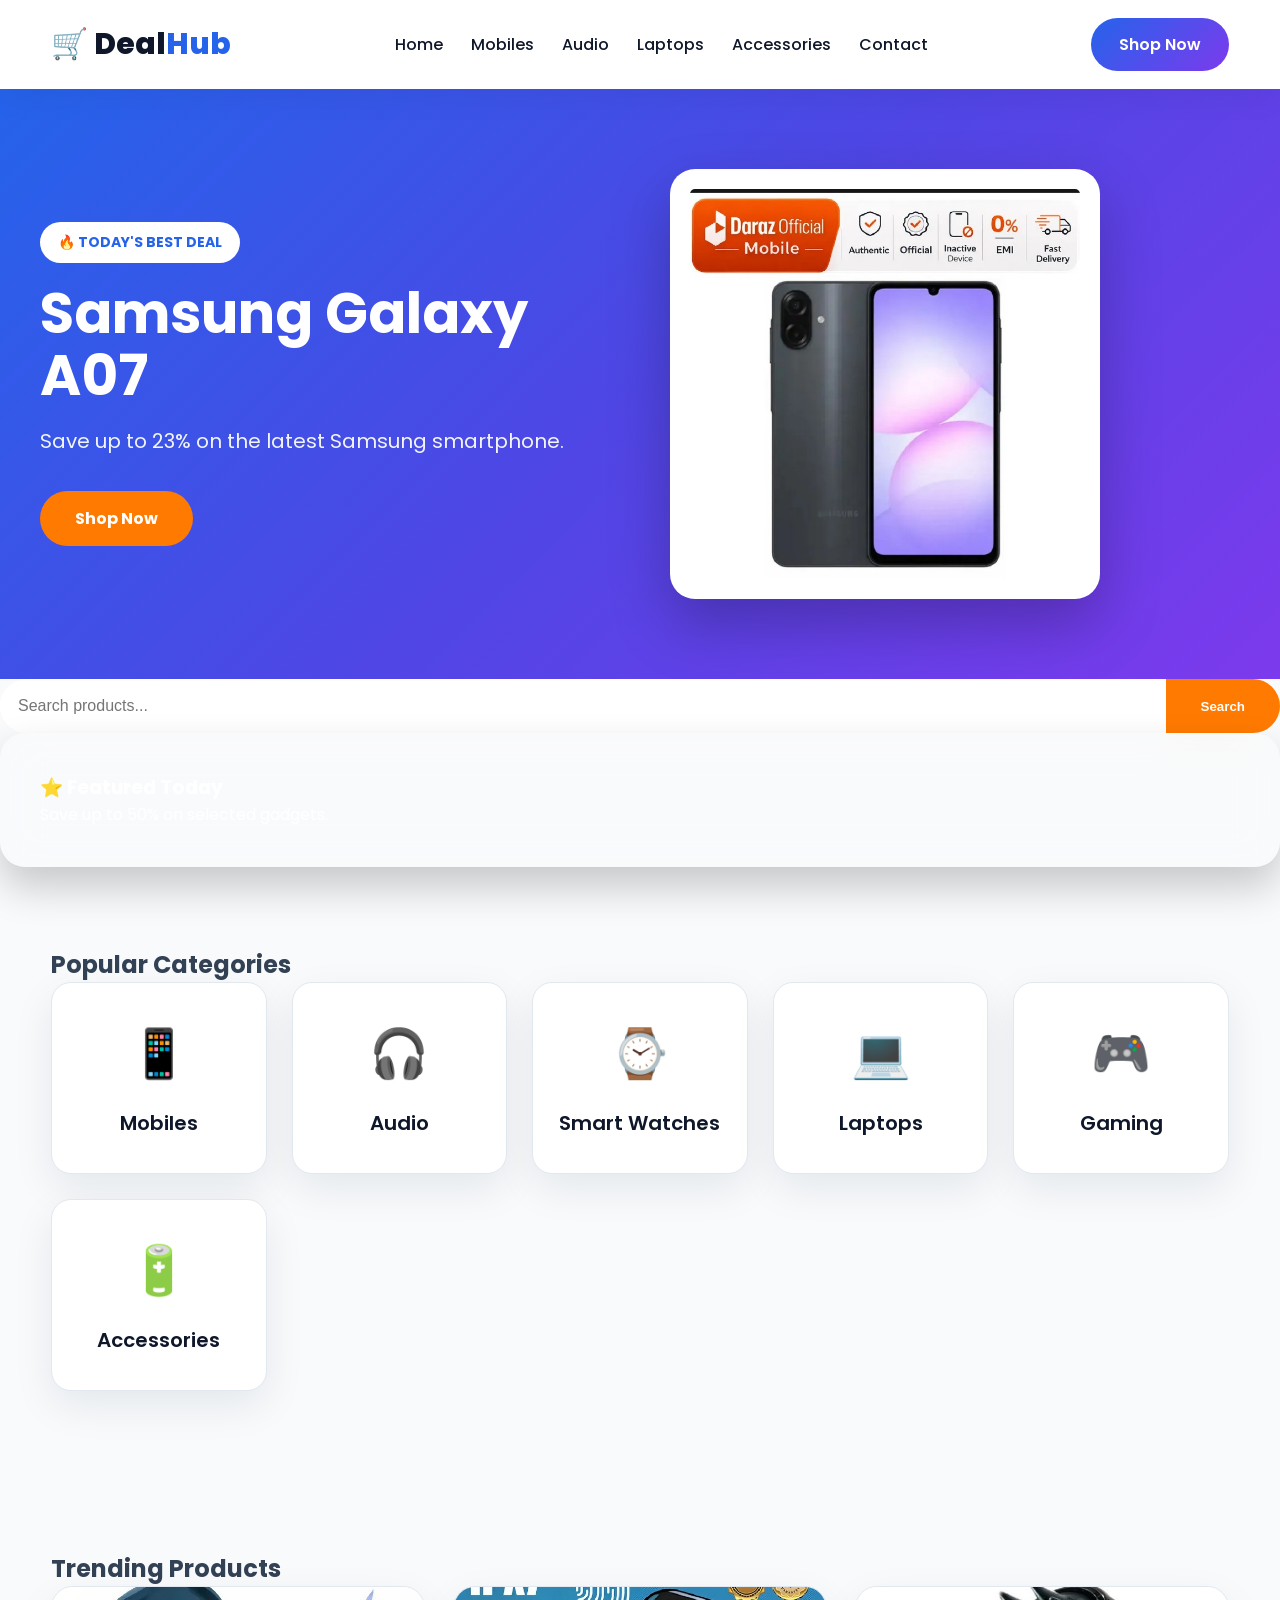
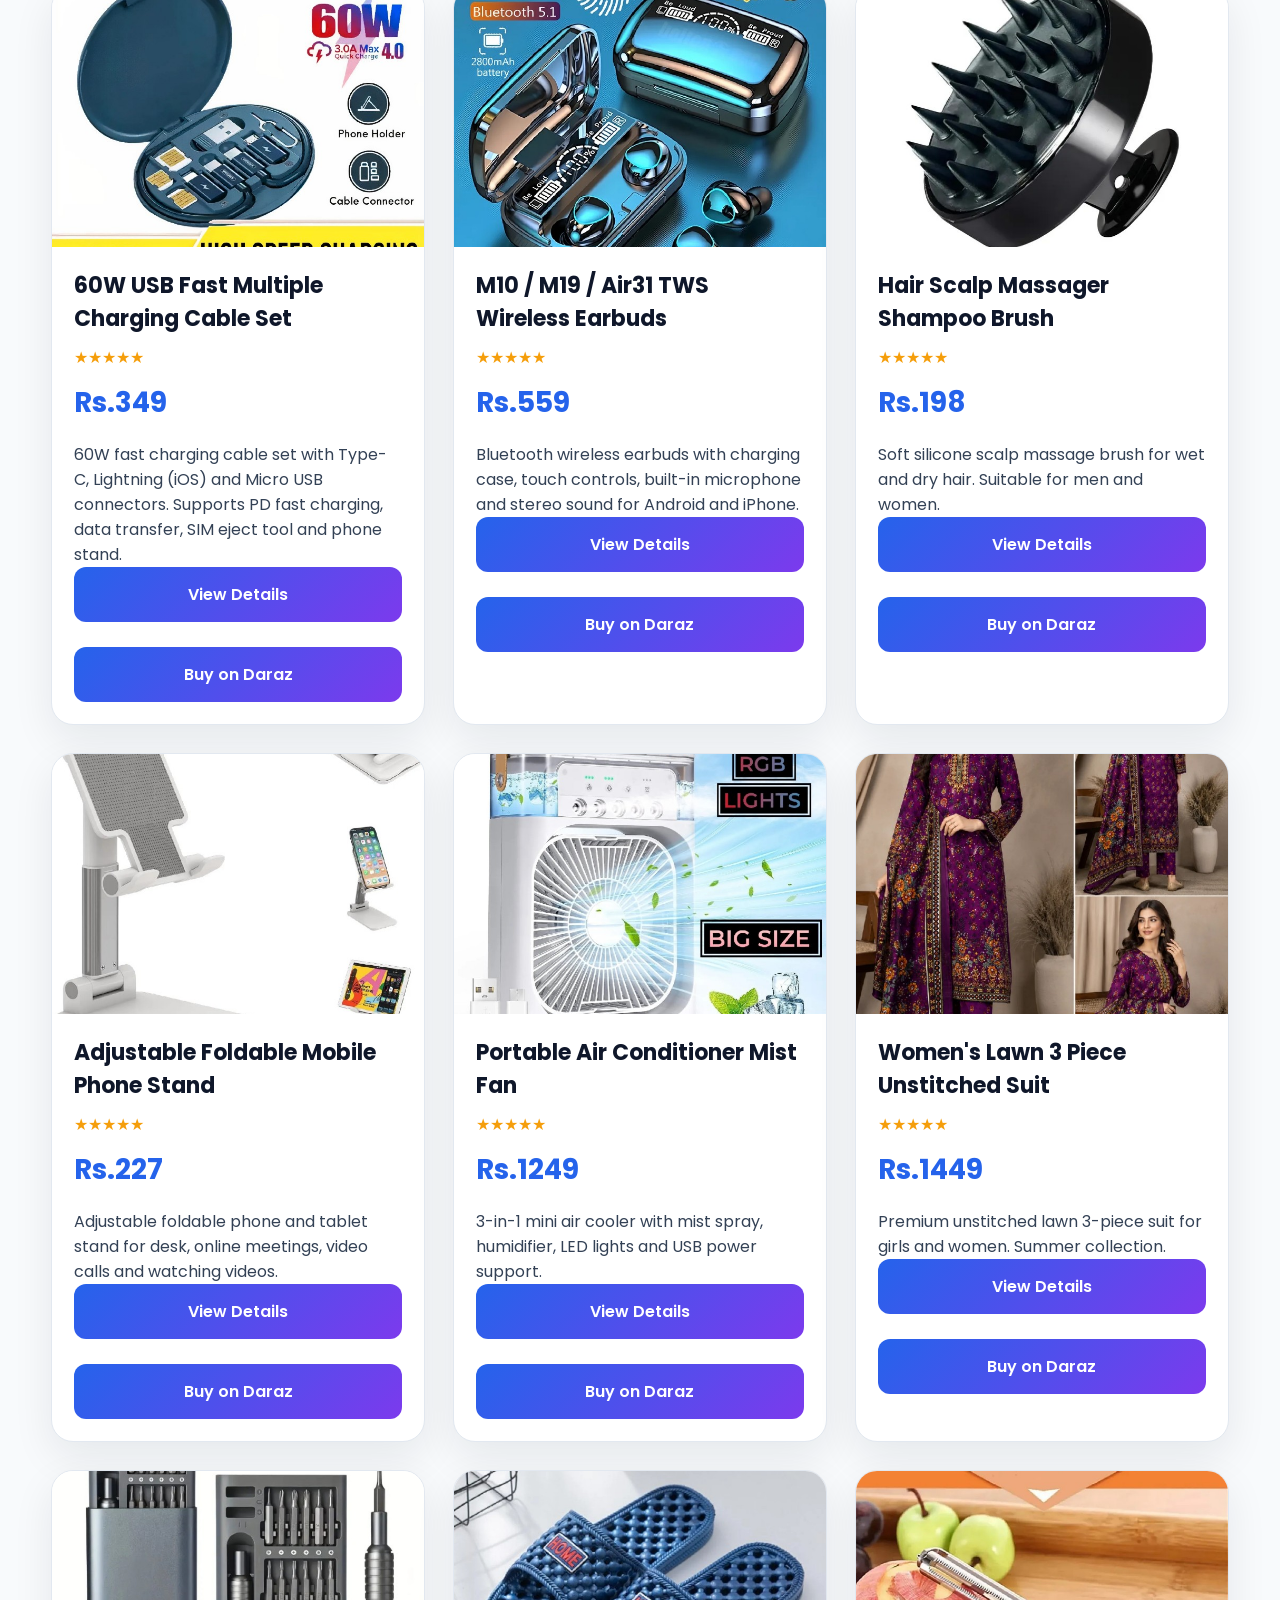
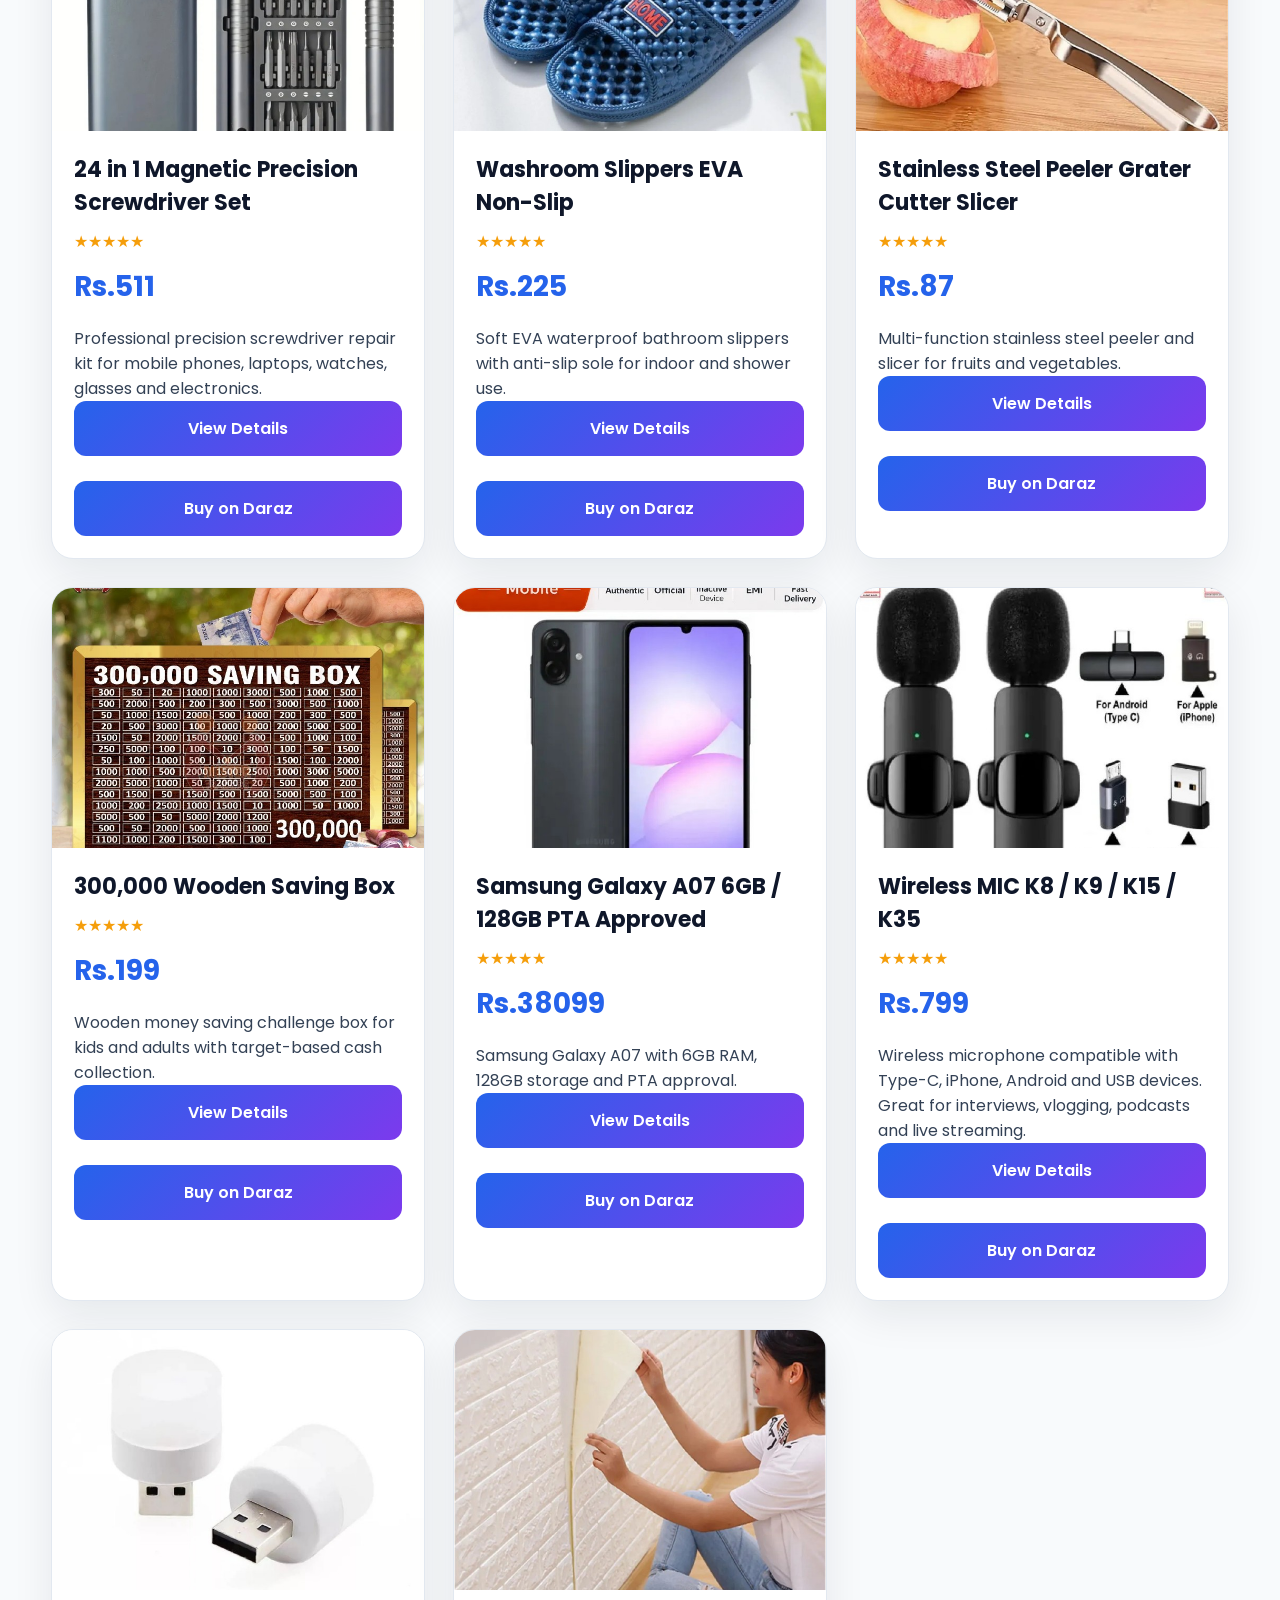
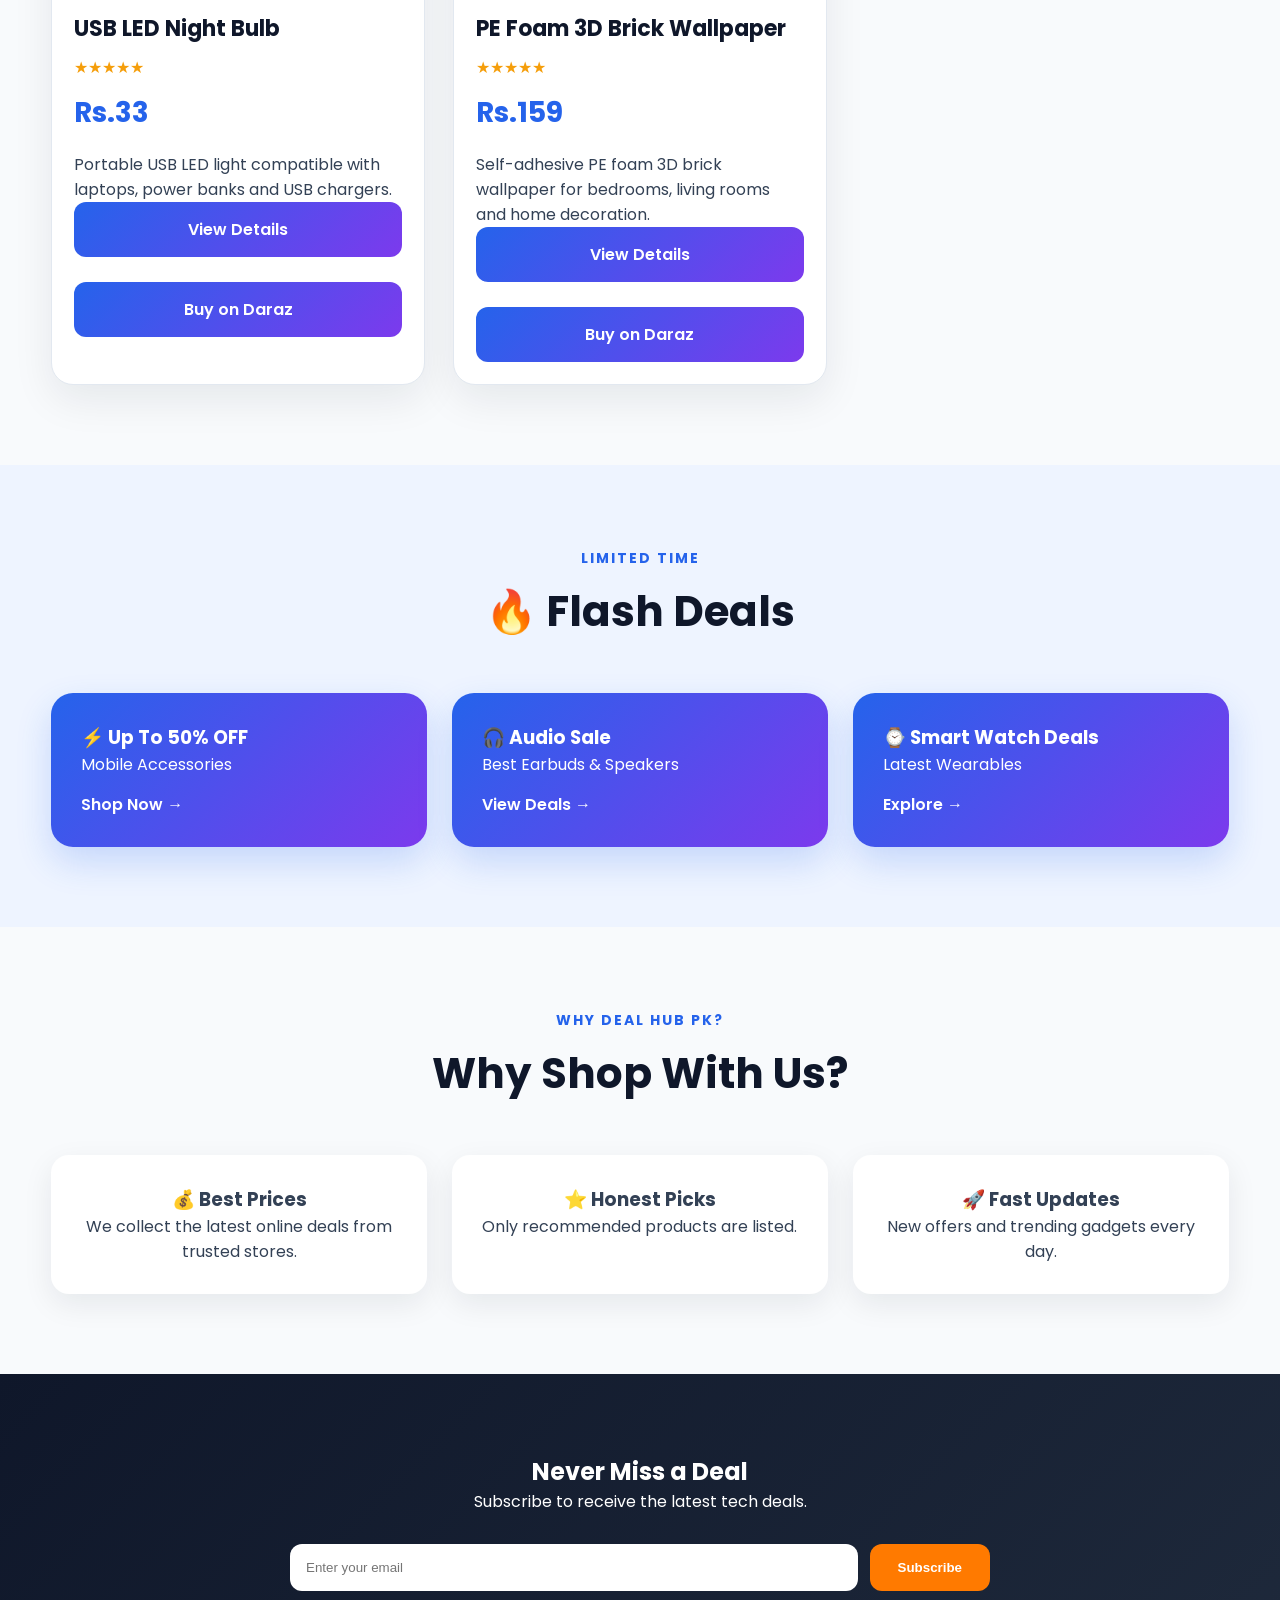
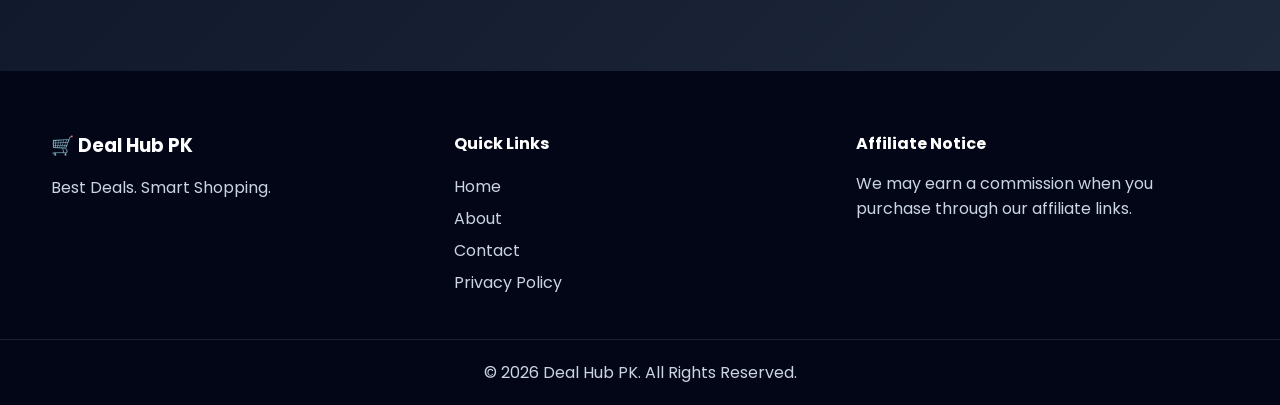
==== commit 2aa19757: "Update index.html" ====
--- a/index.html
+++ b/index.html
@@ -141,18 +141,6 @@
 </div>
 
 </section>
-
-<h1>
-
-Discover Amazing Tech Deals
-
-</h1>
-
-<p>
-
-Compare prices, read reviews and shop using trusted affiliate links.
-
-</p>
 
 <div class="hero-search">
 
--- a/style.css
+++ b/style.css
@@ -592,3 +592,166 @@
 }
 
                            }
+/* =========================================
+   PREMIUM HERO SLIDER
+========================================= */
+
+.hero{
+
+background:linear-gradient(135deg,#2563eb,#4f46e5,#7c3aed);
+padding:80px 0;
+overflow:hidden;
+
+}
+
+.hero-slider{
+
+position:relative;
+max-width:1200px;
+margin:auto;
+
+}
+
+.slide{
+
+display:none;
+align-items:center;
+justify-content:space-between;
+gap:60px;
+animation:fade .8s ease;
+
+}
+
+.slide.active{
+
+display:flex;
+
+}
+
+.hero-content{
+
+flex:1;
+
+}
+
+.hero-content .badge{
+
+display:inline-block;
+background:#fff;
+color:#2563eb;
+padding:10px 18px;
+border-radius:50px;
+font-weight:700;
+margin-bottom:20px;
+
+}
+
+.hero-content h1{
+
+font-size:56px;
+line-height:1.1;
+color:#fff;
+margin-bottom:20px;
+
+}
+
+.hero-content p{
+
+font-size:20px;
+color:#f1f5f9;
+margin-bottom:35px;
+max-width:550px;
+
+}
+
+.hero-image{
+
+flex:1;
+text-align:center;
+
+}
+
+.hero-image img{
+
+width:100%;
+max-width:430px;
+border-radius:25px;
+background:#fff;
+padding:20px;
+box-shadow:0 25px 60px rgba(0,0,0,.25);
+transition:.4s;
+
+}
+
+.hero-image img:hover{
+
+transform:scale(1.05);
+
+}
+
+.hero .shop-btn{
+
+display:inline-block;
+padding:15px 35px;
+background:#ff7a00;
+color:#fff;
+border-radius:50px;
+font-weight:700;
+transition:.3s;
+
+}
+
+.hero .shop-btn:hover{
+
+transform:translateY(-3px);
+
+}
+
+@keyframes fade{
+
+from{
+
+opacity:0;
+transform:translateY(20px);
+
+}
+
+to{
+
+opacity:1;
+transform:translateY(0);
+
+}
+
+}
+
+/* ========= Mobile ========= */
+
+@media(max-width:768px){
+
+.slide{
+
+flex-direction:column-reverse;
+text-align:center;
+
+}
+
+.hero-content h1{
+
+font-size:36px;
+
+}
+
+.hero-content p{
+
+font-size:17px;
+
+}
+
+.hero-image img{
+
+max-width:280px;
+
+}
+
+   }
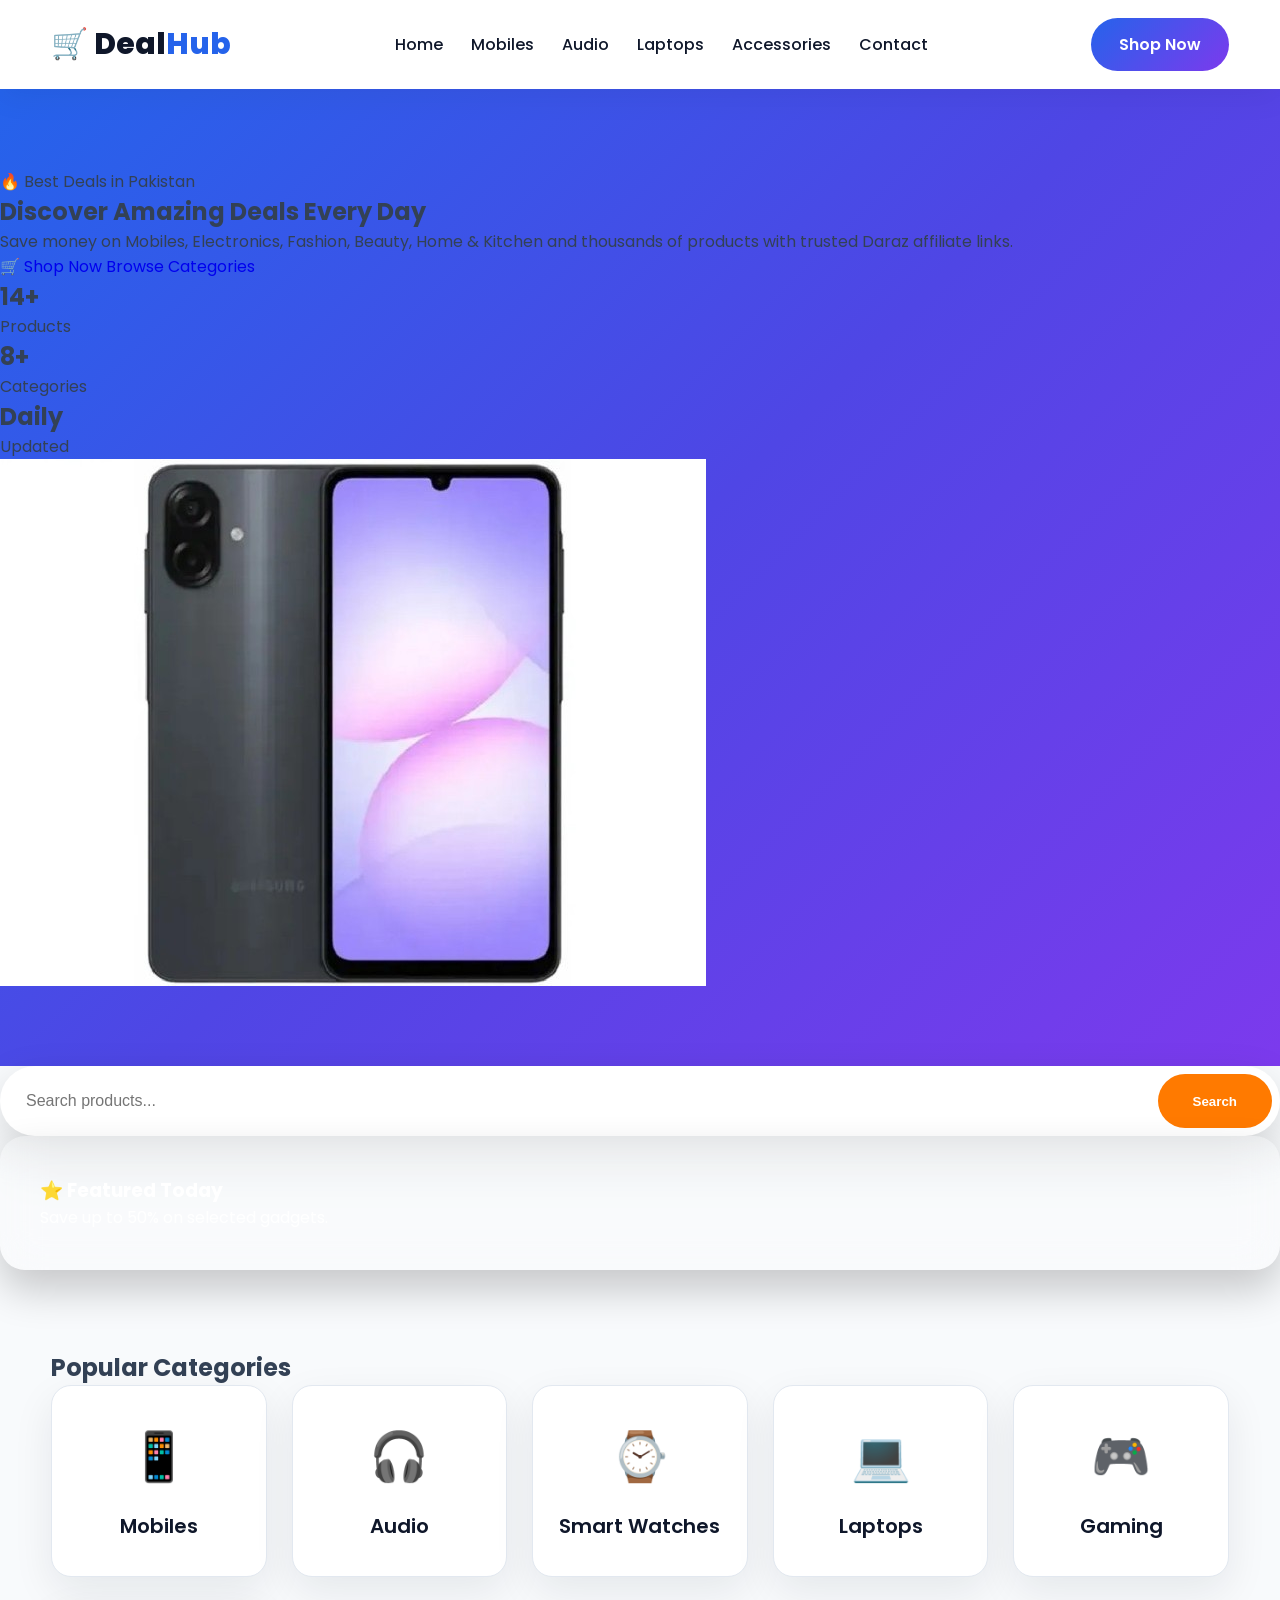
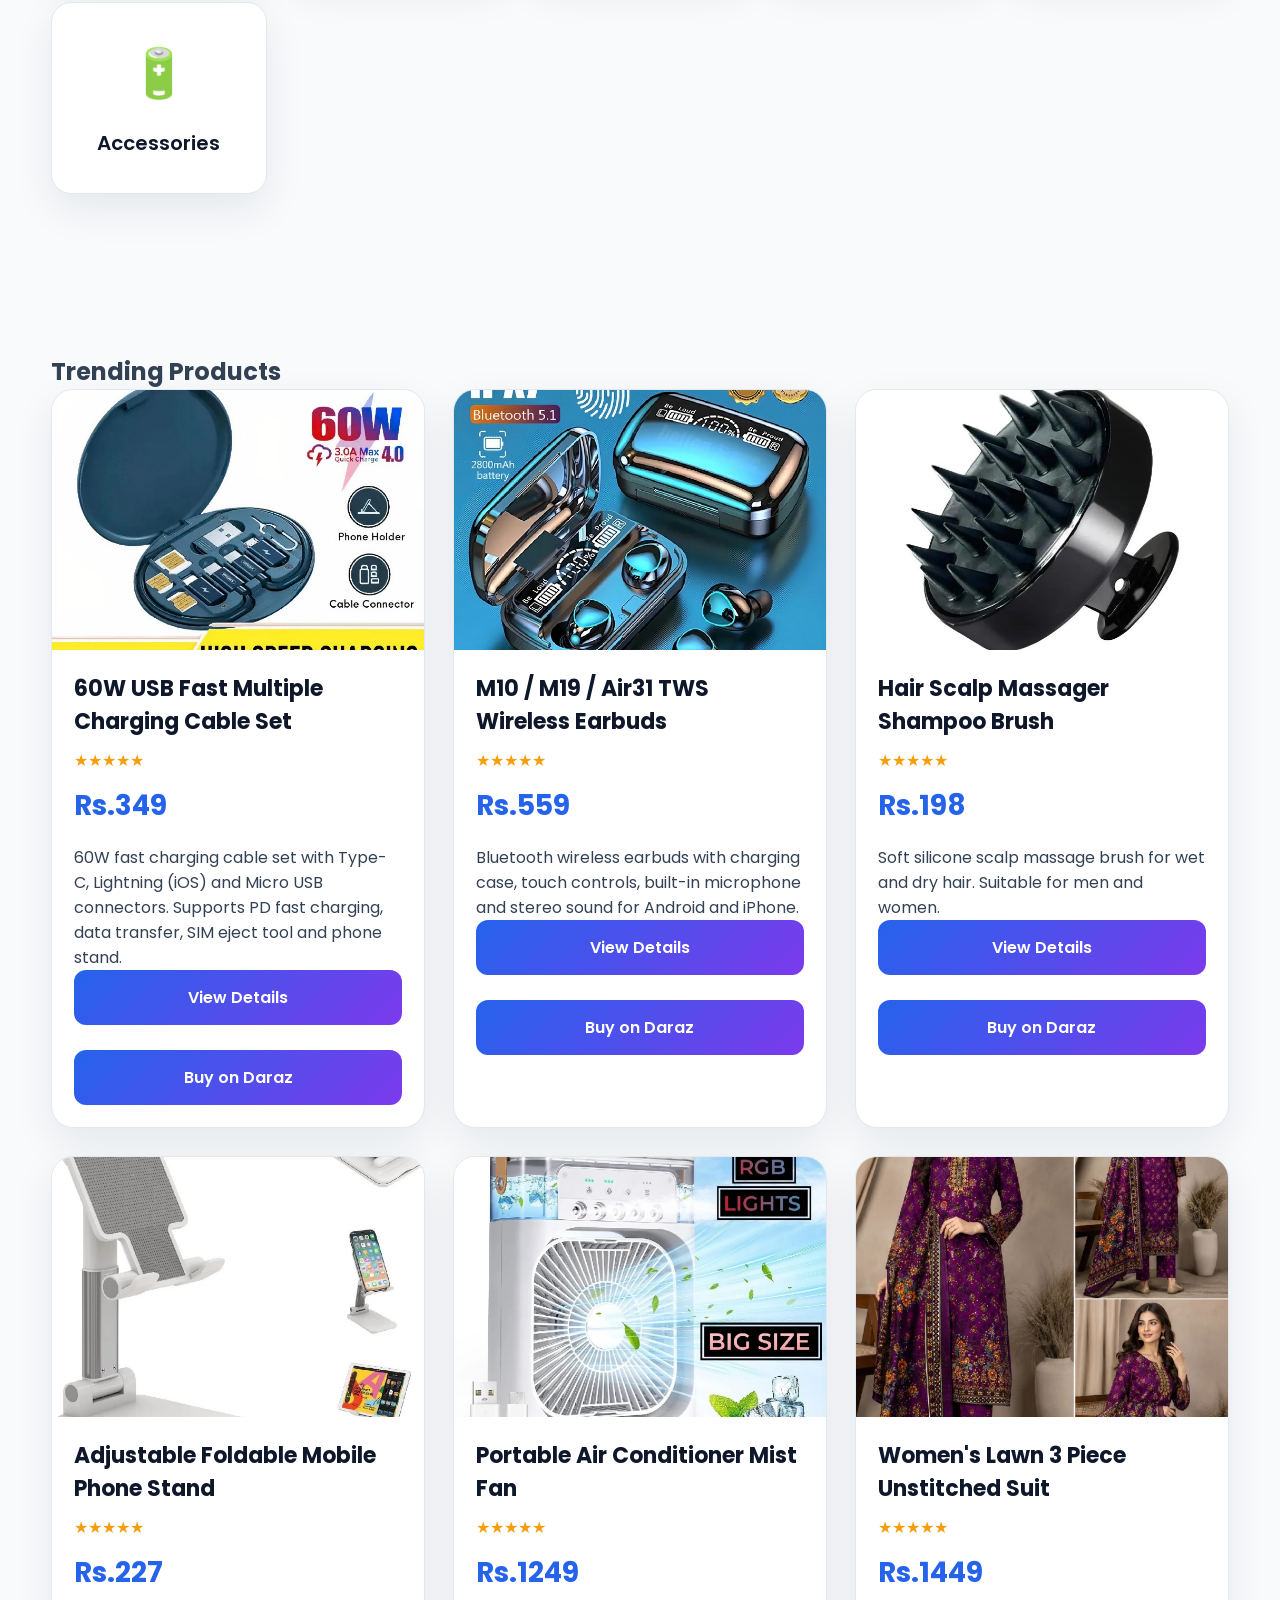
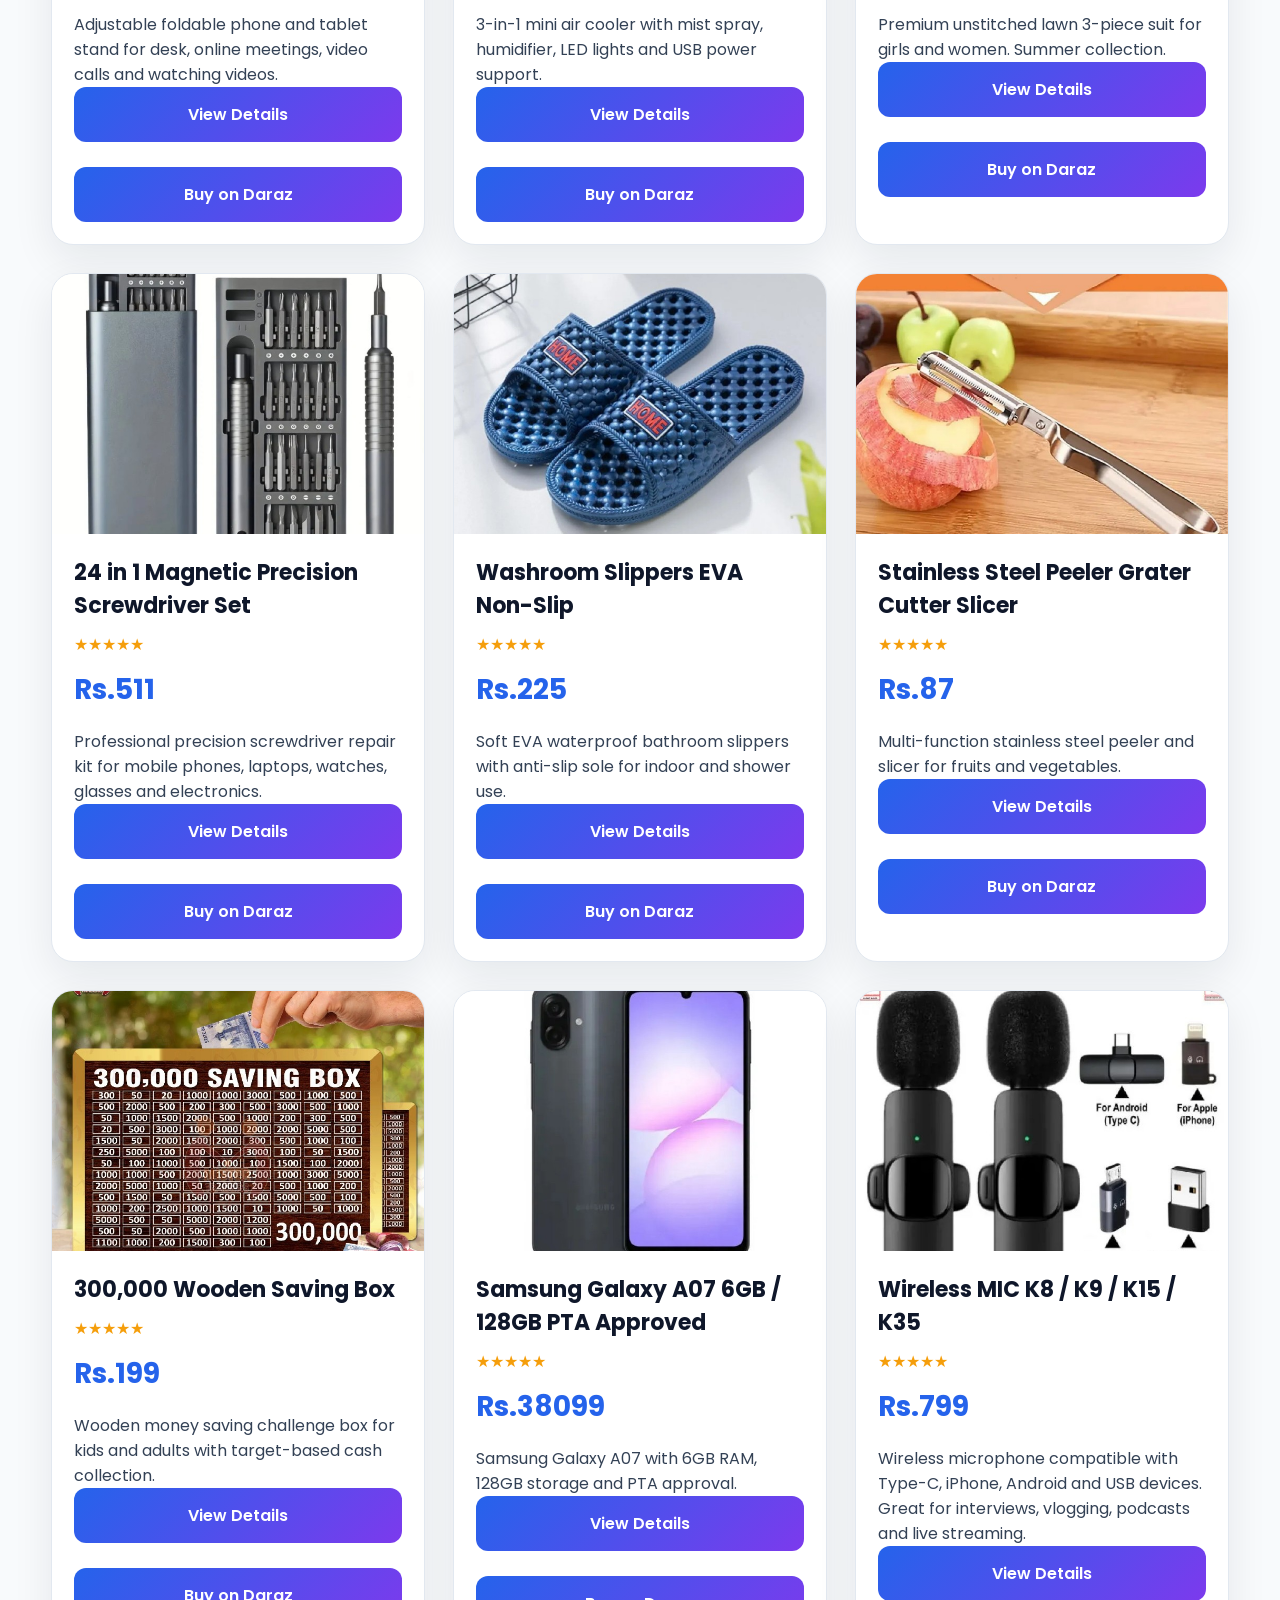
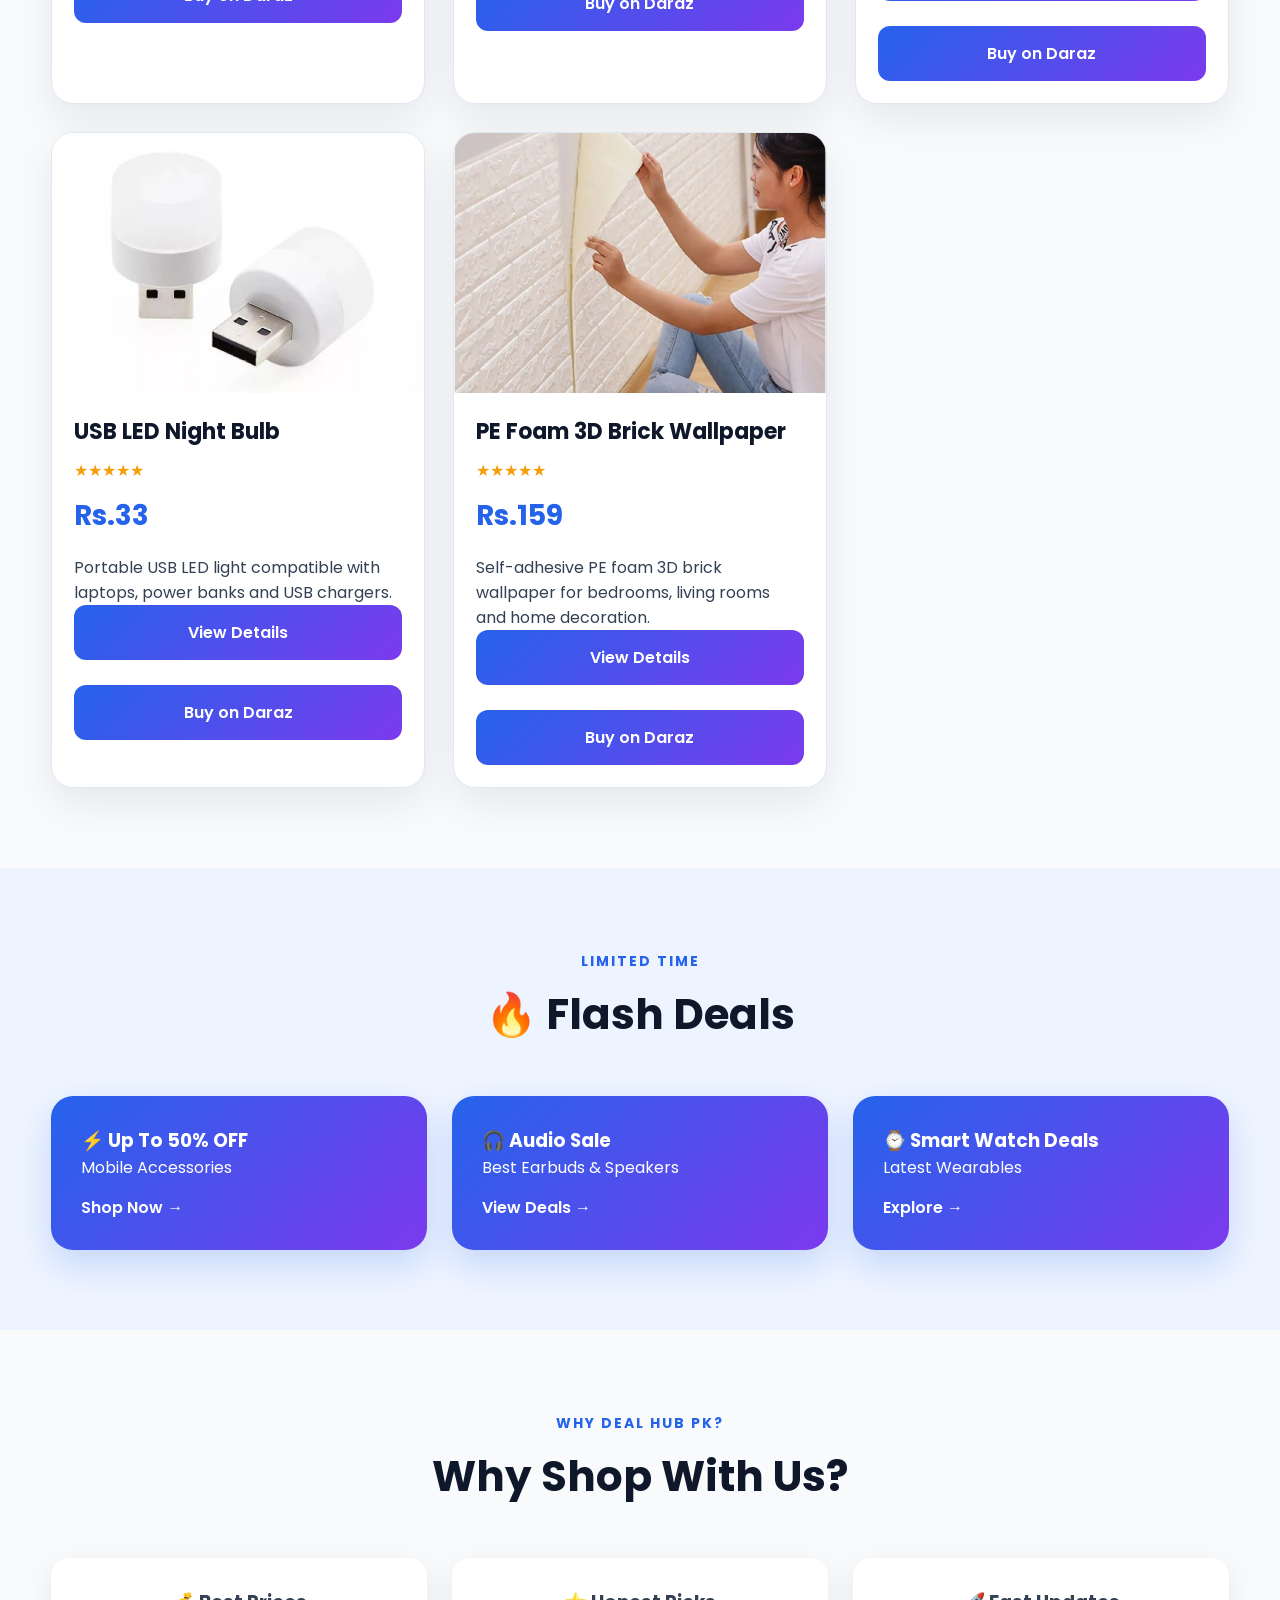
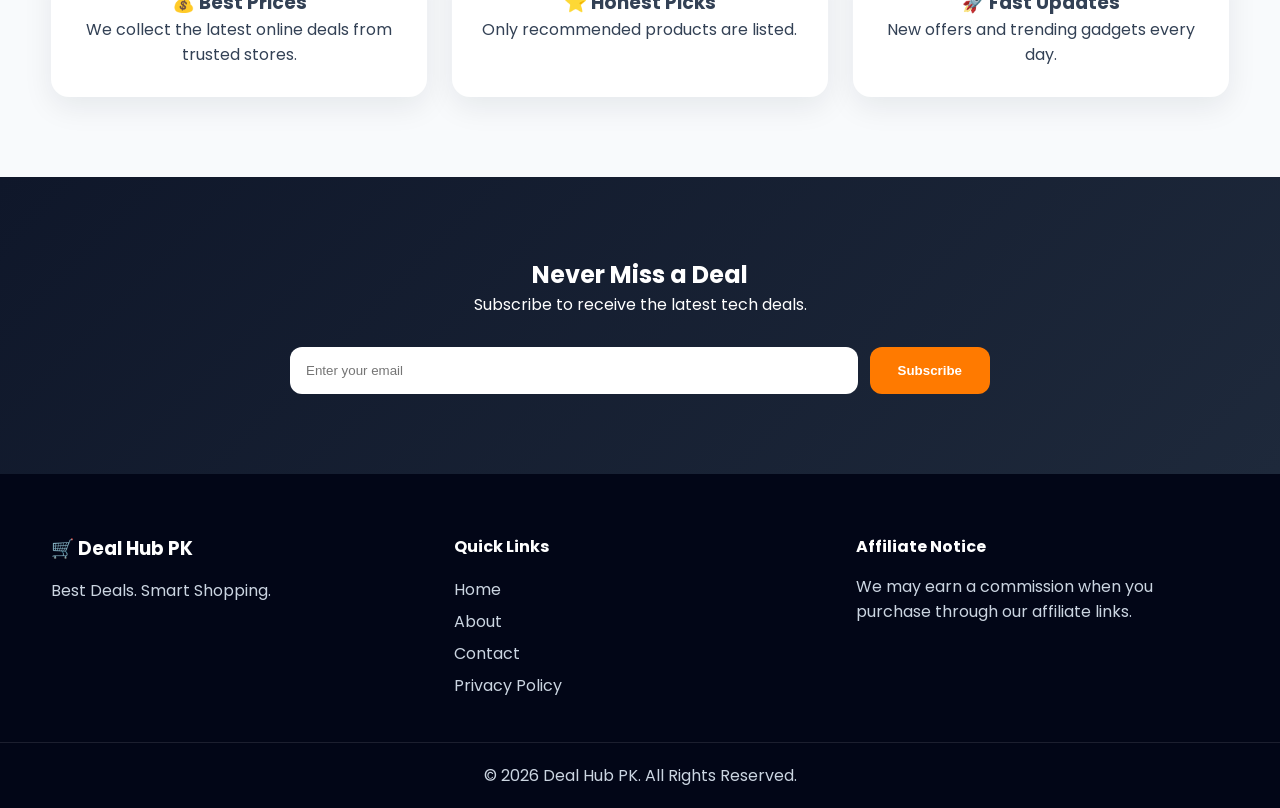
==== commit d4529c27: "Update index.html" ====
--- a/index.html
+++ b/index.html
@@ -68,79 +68,60 @@
 
 </header>
 
-<section class="hero">
-
-<div class="hero-slider">
-
-<div class="slide active">
-
-<div class="hero-content">
-
-<span class="badge">🔥 TODAY'S BEST DEAL</span>
-
-<h1>Samsung Galaxy A07</h1>
-
-<p>Save up to 23% on the latest Samsung smartphone.</p>
-
-<a href="#products" class="shop-btn">Shop Now</a>
-
-</div>
-
-<div class="hero-image">
-
-<img src="images/samsung-a07.jpg" alt="Samsung Galaxy A07">
-
-</div>
-
-</div>
-
-<div class="slide">
-
-<div class="hero-content">
-
-<span class="badge">🎧 AUDIO DEALS</span>
-
-<h1>Wireless Earbuds</h1>
-
-<p>Premium sound quality with huge discounts.</p>
-
-<a href="#products" class="shop-btn">Shop Now</a>
-
-</div>
-
-<div class="hero-image">
-
-<img src="images/m10-earbuds.jpg" alt="Earbuds">
-
-</div>
-
-</div>
-
-<div class="slide">
-
-<div class="hero-content">
-
-<span class="badge">🏠 HOME ESSENTIALS</span>
-
-<h1>Home & Kitchen Deals</h1>
-
-<p>Discover trending products at amazing prices.</p>
-
-<a href="#products" class="shop-btn">Shop Now</a>
-
-</div>
-
-<div class="hero-image">
-
-<img src="images/mist-fan.jpg" alt="Mist Fan">
-
-</div>
-
-</div>
-
-</div>
-
-</section>
+  <section class="hero">
+
+<div class="hero-container">
+
+<div class="hero-left">
+
+<span class="hero-badge">🔥 Best Deals in Pakistan</span>
+
+<h1>Discover Amazing Deals Every Day</h1>
+
+<p>
+Save money on Mobiles, Electronics, Fashion, Beauty,
+Home & Kitchen and thousands of products with trusted
+Daraz affiliate links.
+</p>
+
+<div class="hero-buttons">
+
+<a href="#products" class="btn-primary">🛒 Shop Now</a>
+
+<a href="#categories" class="btn-secondary">Browse Categories</a>
+
+</div>
+
+<div class="hero-stats">
+
+<div class="stat-box">
+<h2>14+</h2>
+<span>Products</span>
+</div>
+
+<div class="stat-box">
+<h2>8+</h2>
+<span>Categories</span>
+</div>
+
+<div class="stat-box">
+<h2>Daily</h2>
+<span>Updated</span>
+</div>
+
+</div>
+
+</div>
+
+<div class="hero-right">
+
+<img id="heroImage" src="images/samsung-a07.jpg" alt="Deal">
+
+</div>
+
+</div>
+
+  </section>
 
 <div class="hero-search">
 
--- a/style.css
+++ b/style.css
@@ -169,21 +169,19 @@
 
 }
 
-.hero h1{
-
-font-size:60px;
-line-height:1.1;
-color:#fff;
-margin-bottom:20px;
-
-}
-
-.hero p{
-
-font-size:20px;
-color:#e5e7eb;
-margin-bottom:35px;
-
+.hero-content h1{
+    font-size:48px;
+    line-height:1.2;
+    color:#fff;
+    margin-bottom:20px;
+    word-break:break-word;
+}
+
+.hero-content p{
+    font-size:18px;
+    line-height:1.7;
+    color:#fff;
+    max-width:500px;
 }
 
 .hero-search{
@@ -191,27 +189,30 @@
 display:flex;
 background:#fff;
 border-radius:60px;
-overflow:hidden;
+padding:8px;
+box-shadow:0 15px 40px rgba(0,0,0,.15);
 
 }
 
 .hero-search input{
 
 flex:1;
-padding:18px;
 border:none;
 outline:none;
+padding:18px;
 font-size:16px;
+border-radius:50px;
 
 }
 
 .hero-search button{
 
-background:var(--orange);
-color:#fff;
+padding:18px 35px;
 border:none;
-padding:0 35px;
-font-weight:600;
+background:#ff7a00;
+color:#fff;
+font-weight:700;
+border-radius:50px;
 cursor:pointer;
 
 }
@@ -647,11 +648,10 @@
 }
 
 .hero-content h1{
-
-font-size:56px;
-line-height:1.1;
-color:#fff;
-margin-bottom:20px;
+font-size:48px;
+line-height:1.2;
+word-break:break-word;
+}
 
 }
 
@@ -727,31 +727,27 @@
 
 /* ========= Mobile ========= */
 
-@media(max-width:768px){
-
-.slide{
-
-flex-direction:column-reverse;
-text-align:center;
-
-}
-
-.hero-content h1{
-
-font-size:36px;
-
-}
-
-.hero-content p{
-
-font-size:17px;
-
-}
-
-.hero-image img{
-
-max-width:280px;
-
-}
-
-   }
+@media (max-width:768px){
+
+.hero-search{
+
+display:block;
+
+}
+
+.hero-search input{
+
+width:100%;
+border-radius:0;
+padding:16px;
+
+}
+
+.hero-search button{
+
+width:100%;
+padding:16px;
+
+}
+
+}
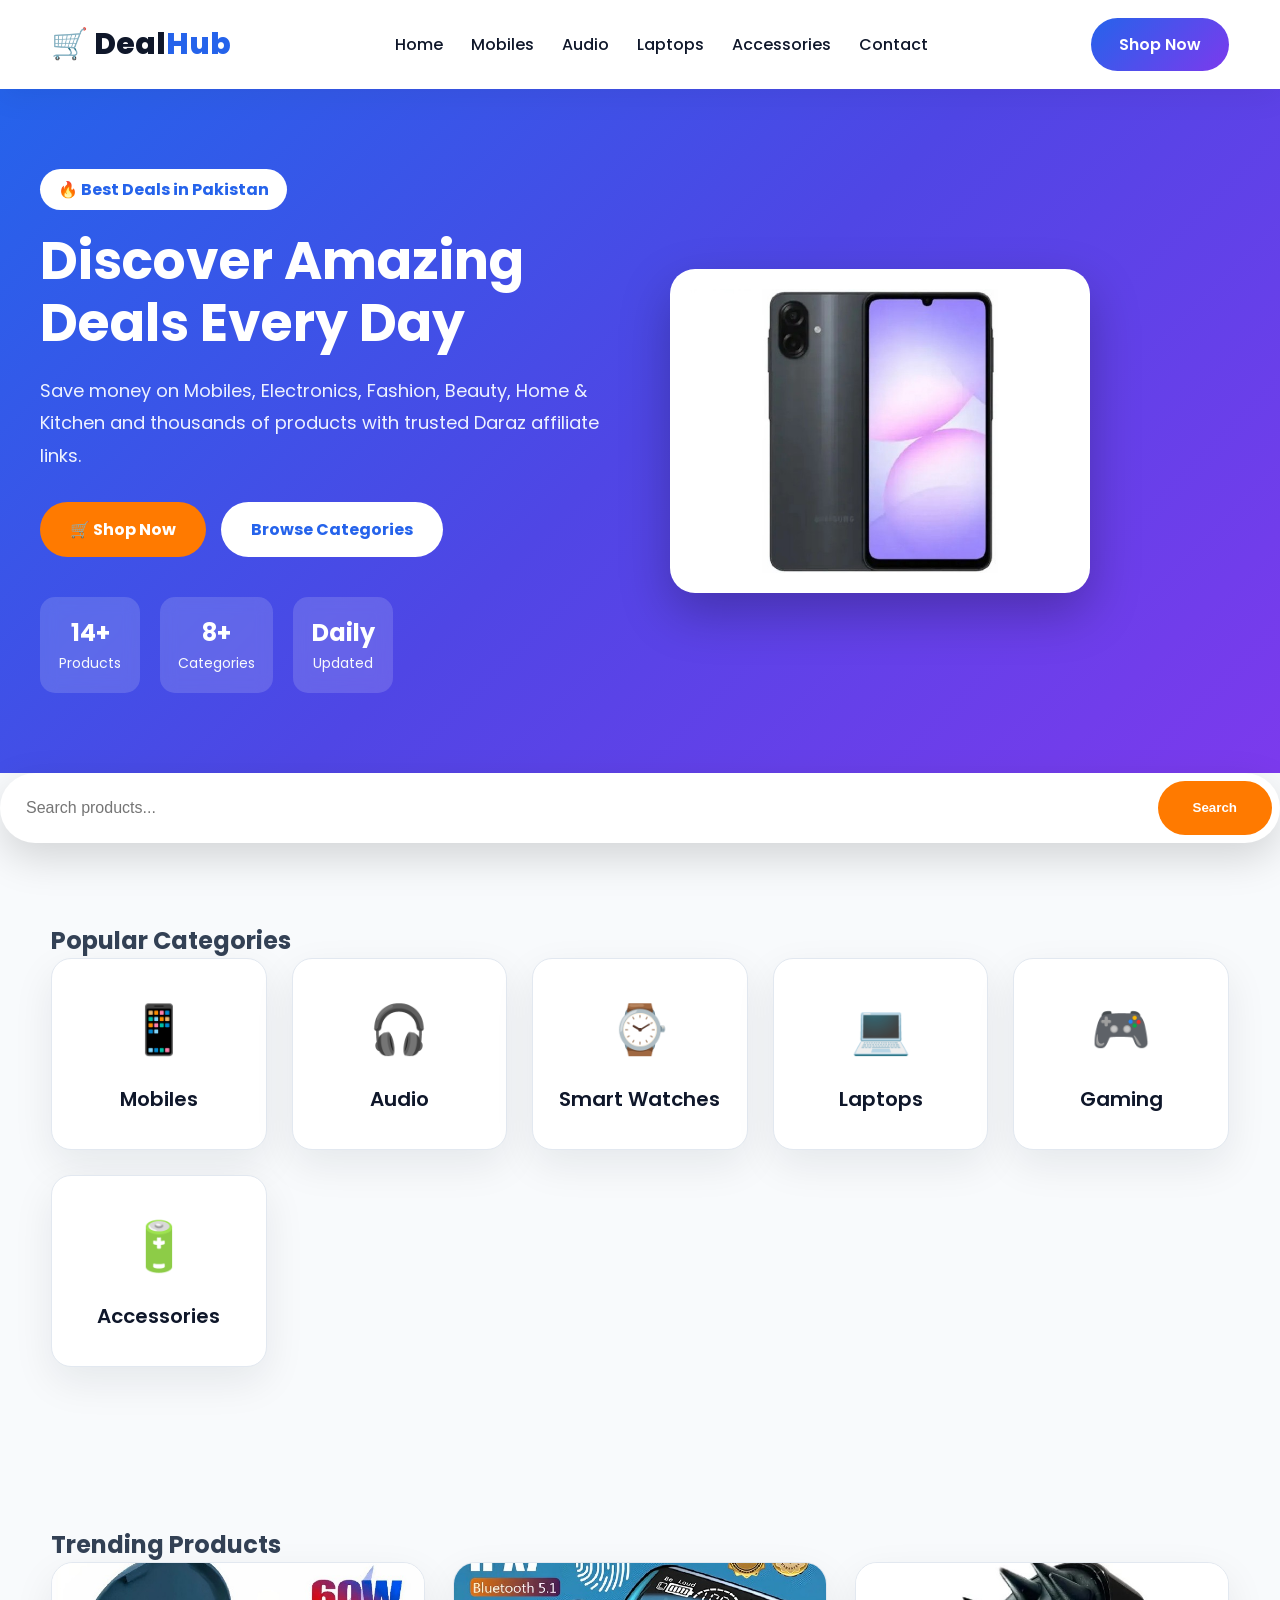
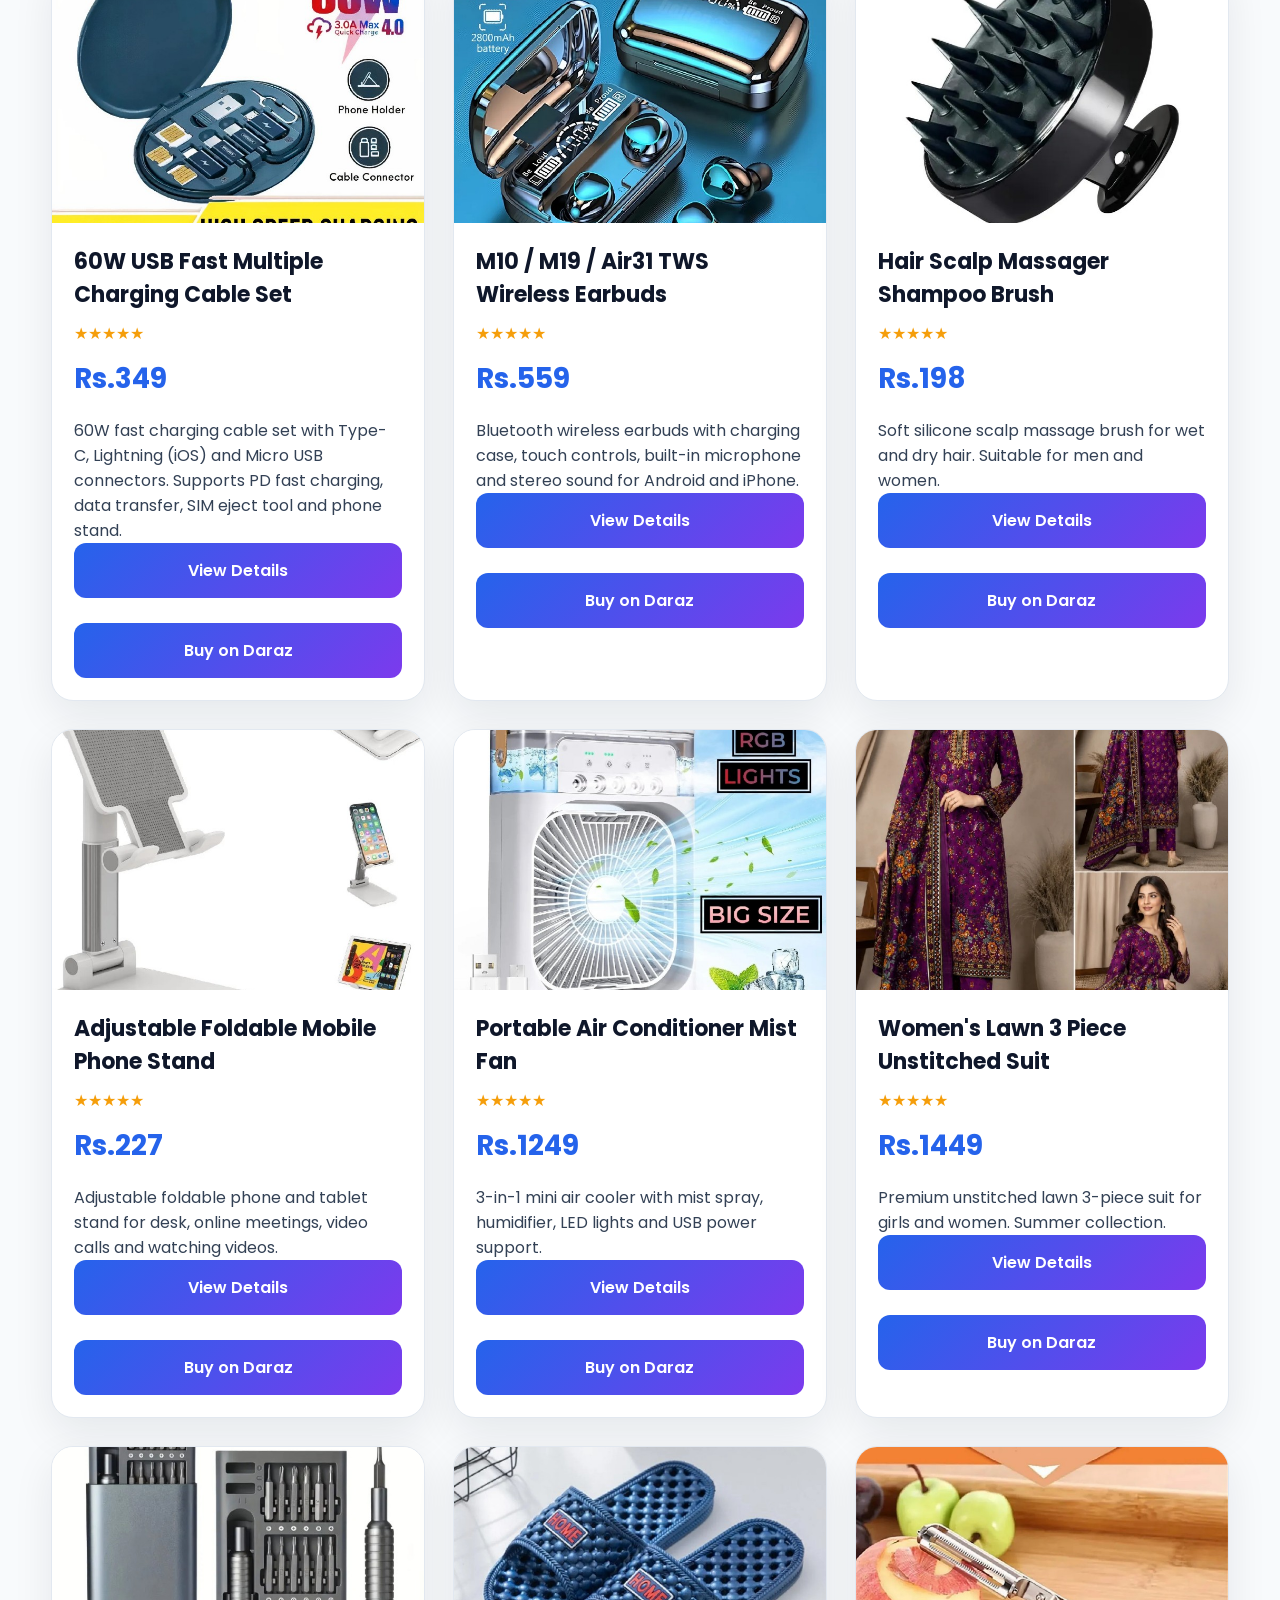
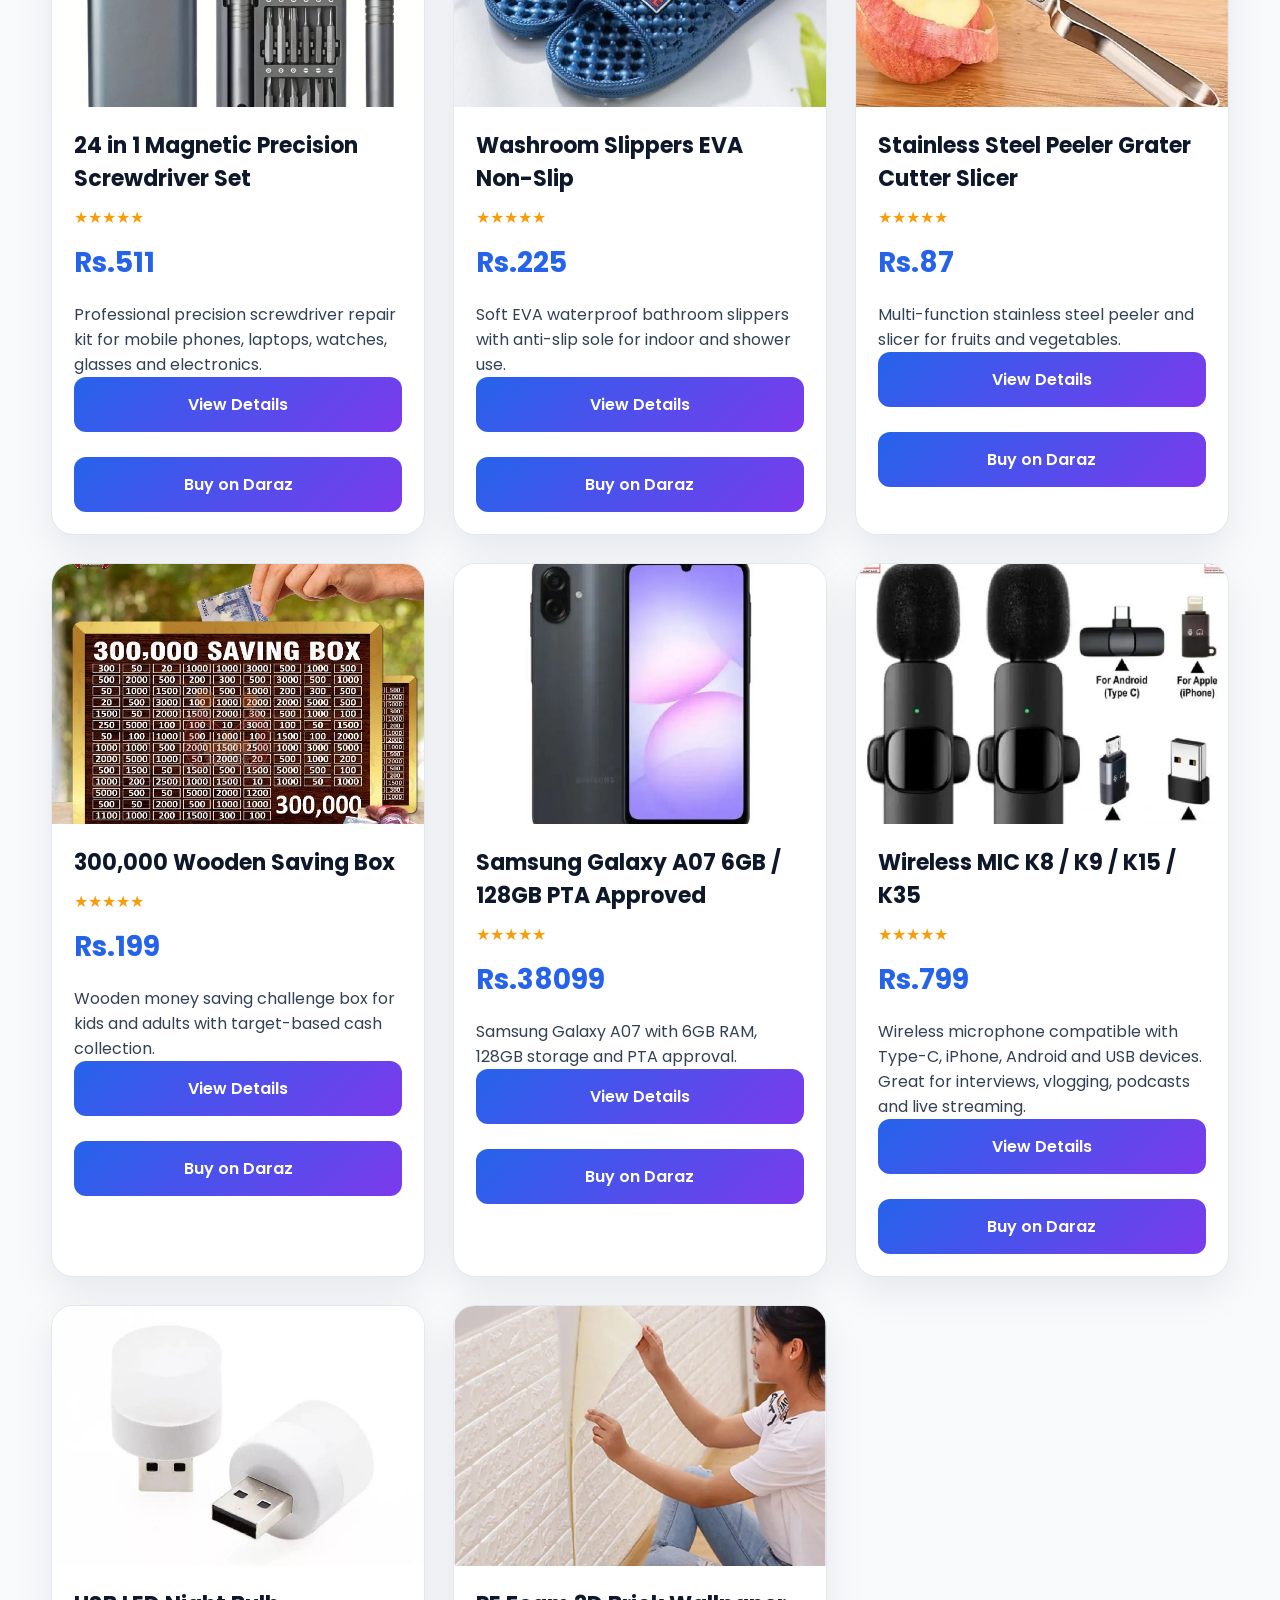
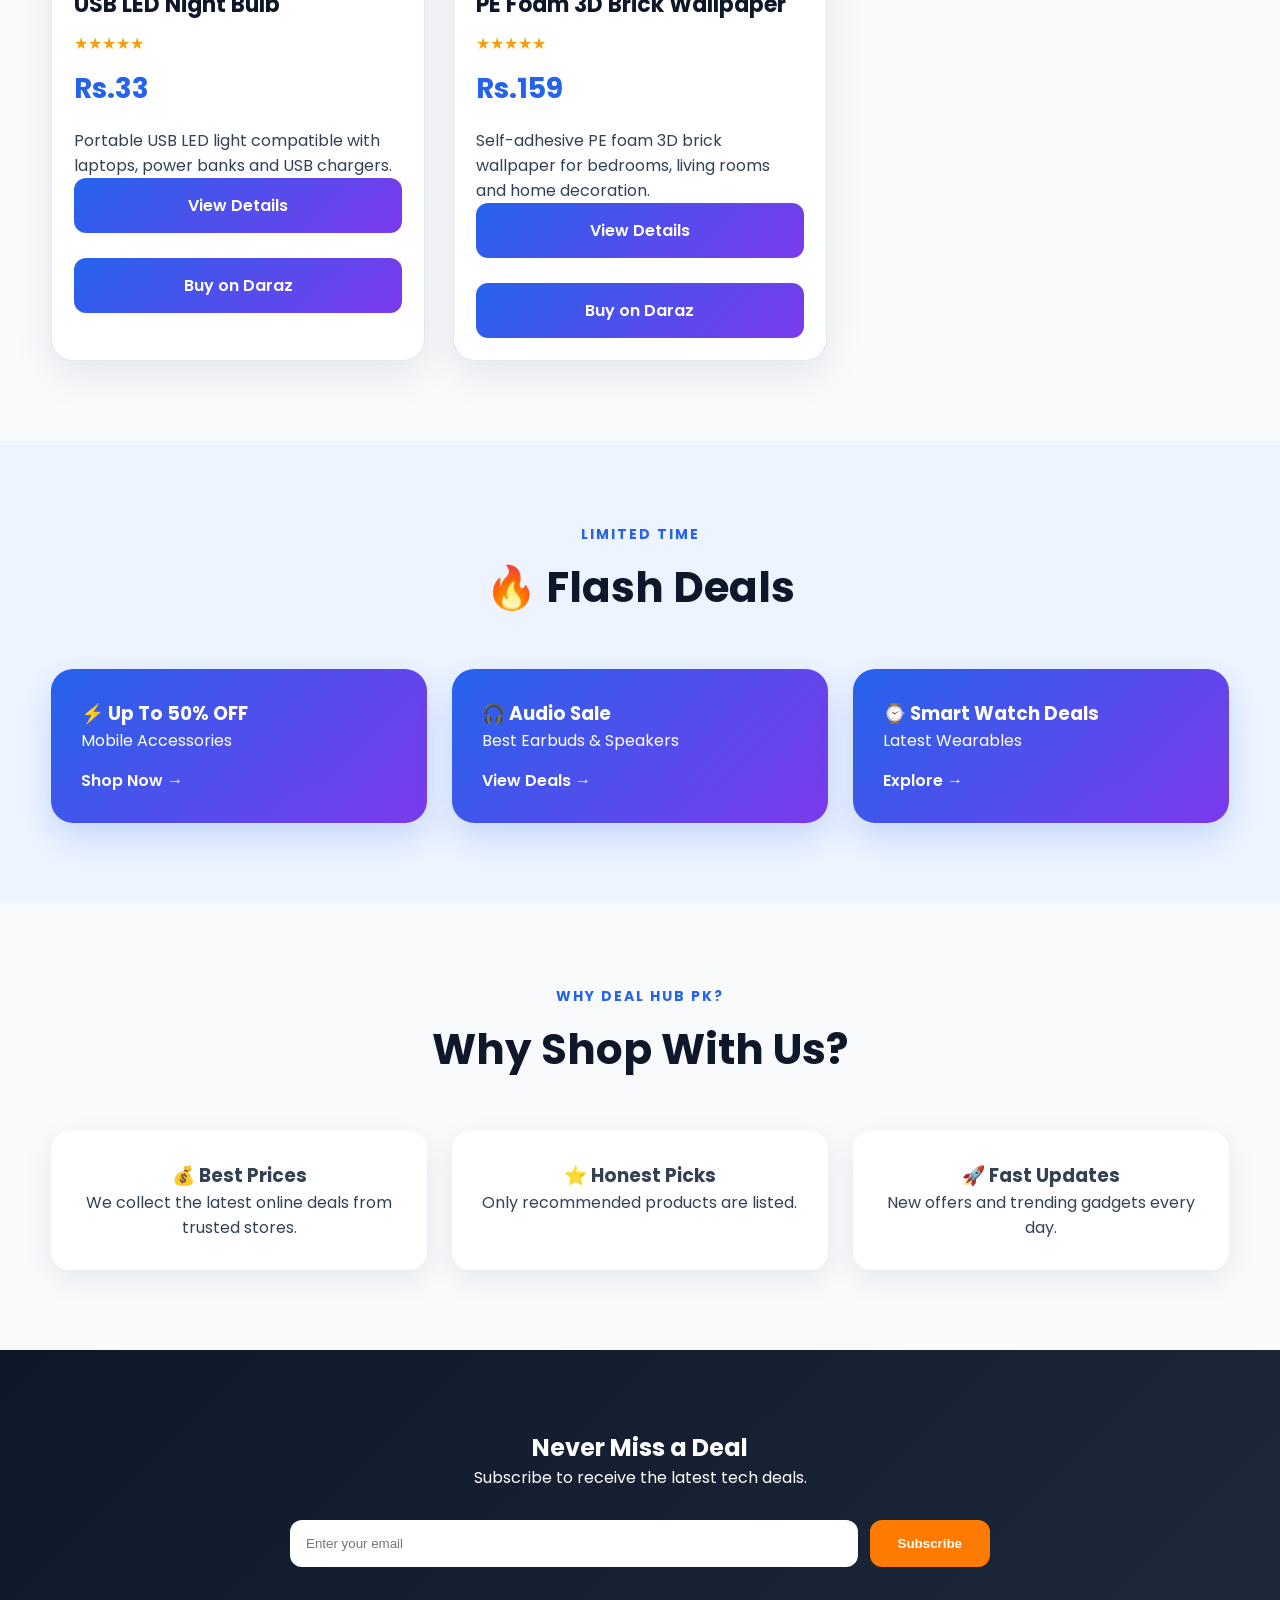
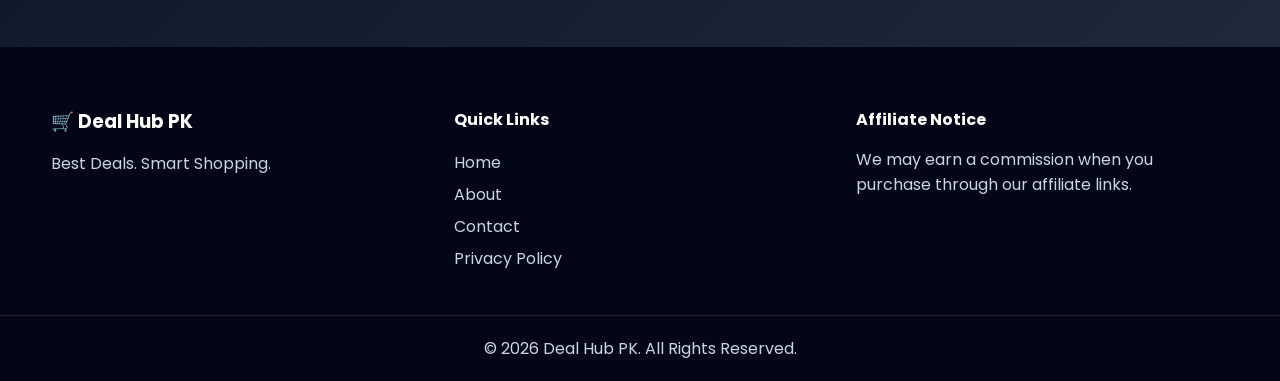
==== commit 5cf95788: "Update index.html" ====
--- a/index.html
+++ b/index.html
@@ -140,27 +140,9 @@
 
 </div>
 
-<div class="hero-right">
-
-<div class="hero-card">
-
-<h3>
-
-⭐ Featured Today
-
-</h3>
-
-<p>
-
-Save up to 50% on selected gadgets.
-
-</p>
-
-</div>
-
-</div>
-
-</div>
+
+</div>
+
 
 </section>
 
--- a/style.css
+++ b/style.css
@@ -751,3 +751,141 @@
 }
 
 }
+/* ===== PREMIUM HERO ===== */
+
+.hero{
+    background:linear-gradient(135deg,#2563eb,#4f46e5,#7c3aed);
+    padding:80px 20px;
+}
+
+.hero-container{
+    max-width:1200px;
+    margin:auto;
+    display:flex;
+    align-items:center;
+    justify-content:space-between;
+    gap:60px;
+}
+
+.hero-left{
+    flex:1;
+}
+
+.hero-right{
+    flex:1;
+    text-align:center;
+}
+
+.hero-right img{
+    width:100%;
+    max-width:420px;
+    border-radius:25px;
+    background:#fff;
+    padding:20px;
+    box-shadow:0 20px 50px rgba(0,0,0,.25);
+}
+
+.hero-badge{
+    display:inline-block;
+    background:#fff;
+    color:#2563eb;
+    padding:8px 18px;
+    border-radius:30px;
+    font-weight:bold;
+    margin-bottom:20px;
+}
+
+.hero-left h1{
+    font-size:52px;
+    color:#fff;
+    line-height:1.2;
+    margin-bottom:20px;
+}
+
+.hero-left p{
+    color:#eef2ff;
+    font-size:18px;
+    line-height:1.8;
+    margin-bottom:30px;
+}
+
+.hero-buttons{
+    display:flex;
+    gap:15px;
+    flex-wrap:wrap;
+    margin-bottom:40px;
+}
+
+.btn-primary{
+    background:#ff7a00;
+    color:#fff;
+    padding:15px 30px;
+    border-radius:50px;
+    text-decoration:none;
+    font-weight:bold;
+}
+
+.btn-secondary{
+    background:#fff;
+    color:#2563eb;
+    padding:15px 30px;
+    border-radius:50px;
+    text-decoration:none;
+    font-weight:bold;
+}
+
+.hero-stats{
+    display:flex;
+    gap:20px;
+    flex-wrap:wrap;
+}
+
+.stat-box{
+    background:rgba(255,255,255,.15);
+    padding:18px;
+    border-radius:15px;
+    text-align:center;
+    min-width:100px;
+    backdrop-filter:blur(8px);
+}
+
+.stat-box h2{
+    color:#fff;
+    margin:0;
+}
+
+.stat-box span{
+    color:#f8fafc;
+    font-size:14px;
+}
+
+/* ===== Mobile ===== */
+
+@media(max-width:768px){
+
+.hero-container{
+    flex-direction:column-reverse;
+    text-align:center;
+}
+
+.hero-left h1{
+    font-size:34px;
+}
+
+.hero-left p{
+    font-size:16px;
+}
+
+.hero-buttons{
+    justify-content:center;
+}
+
+.hero-stats{
+    justify-content:center;
+}
+
+.hero-right img{
+    max-width:280px;
+}
+
+   }
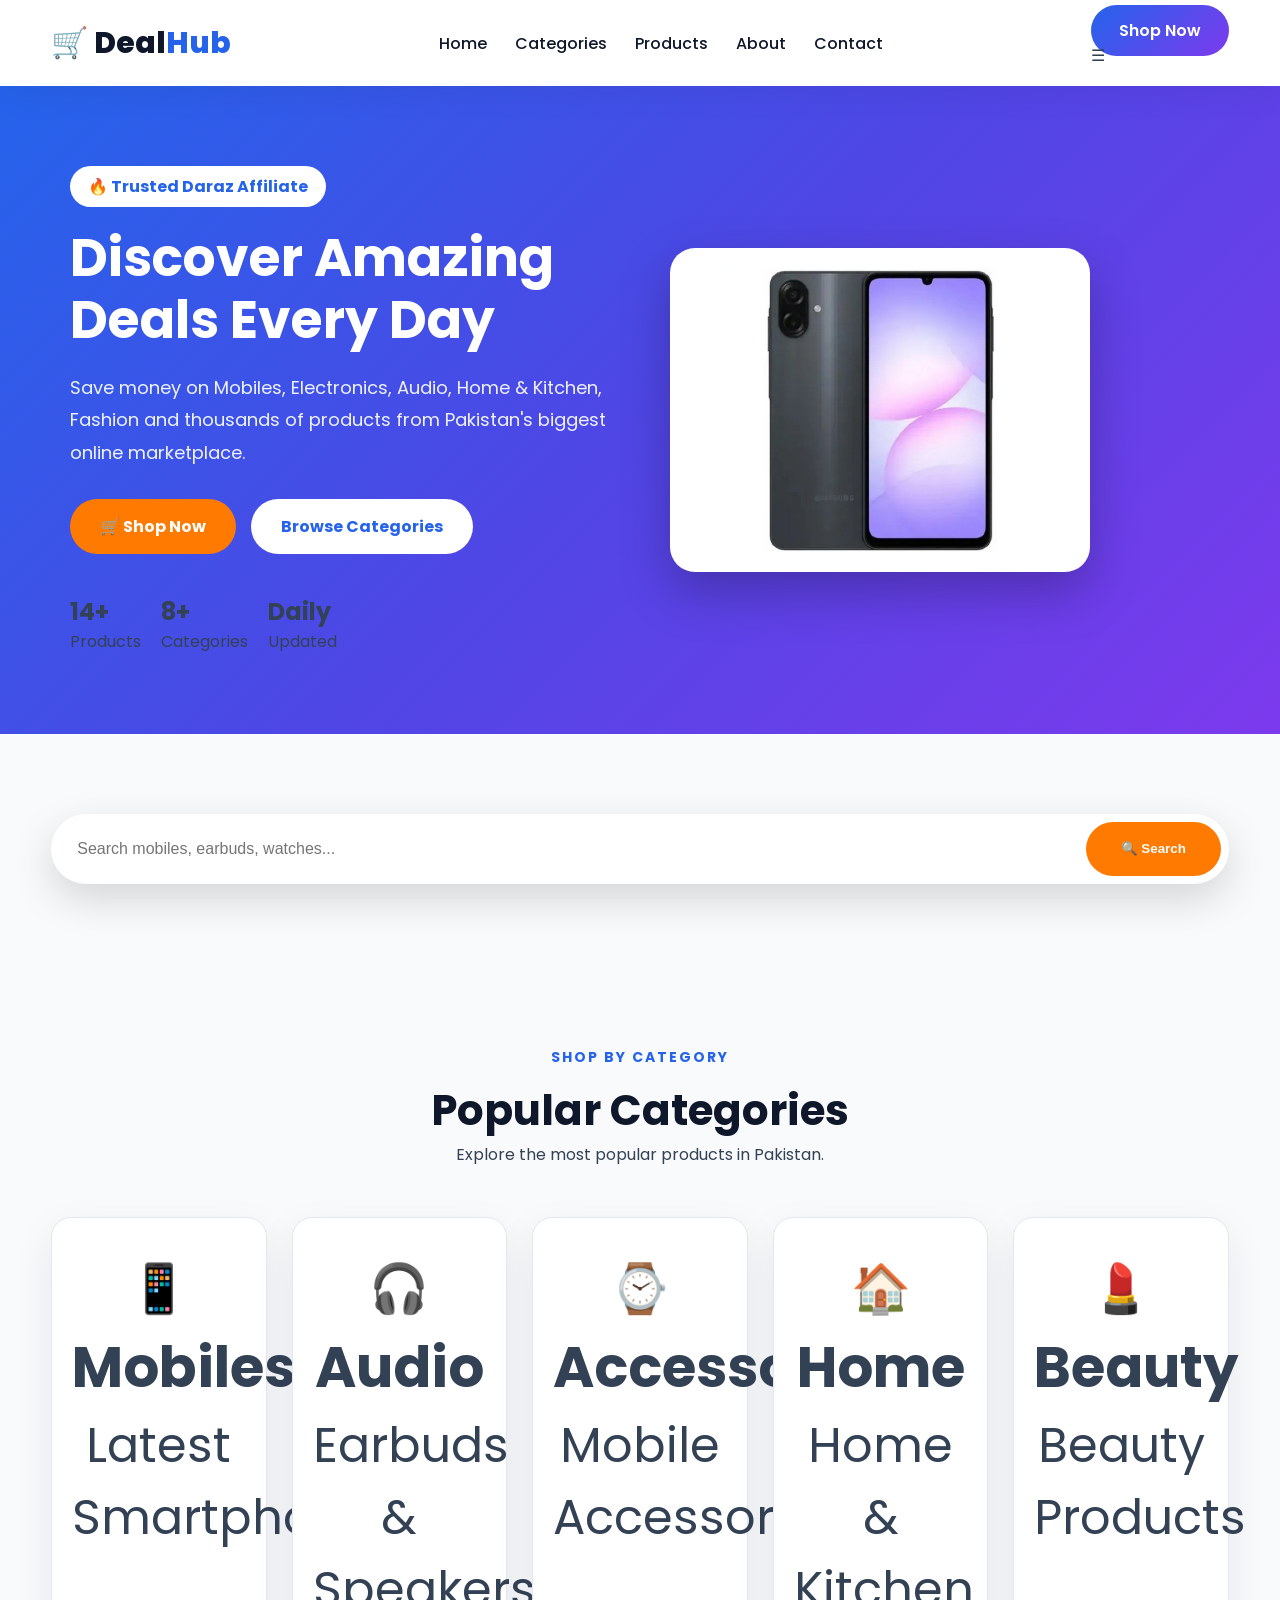
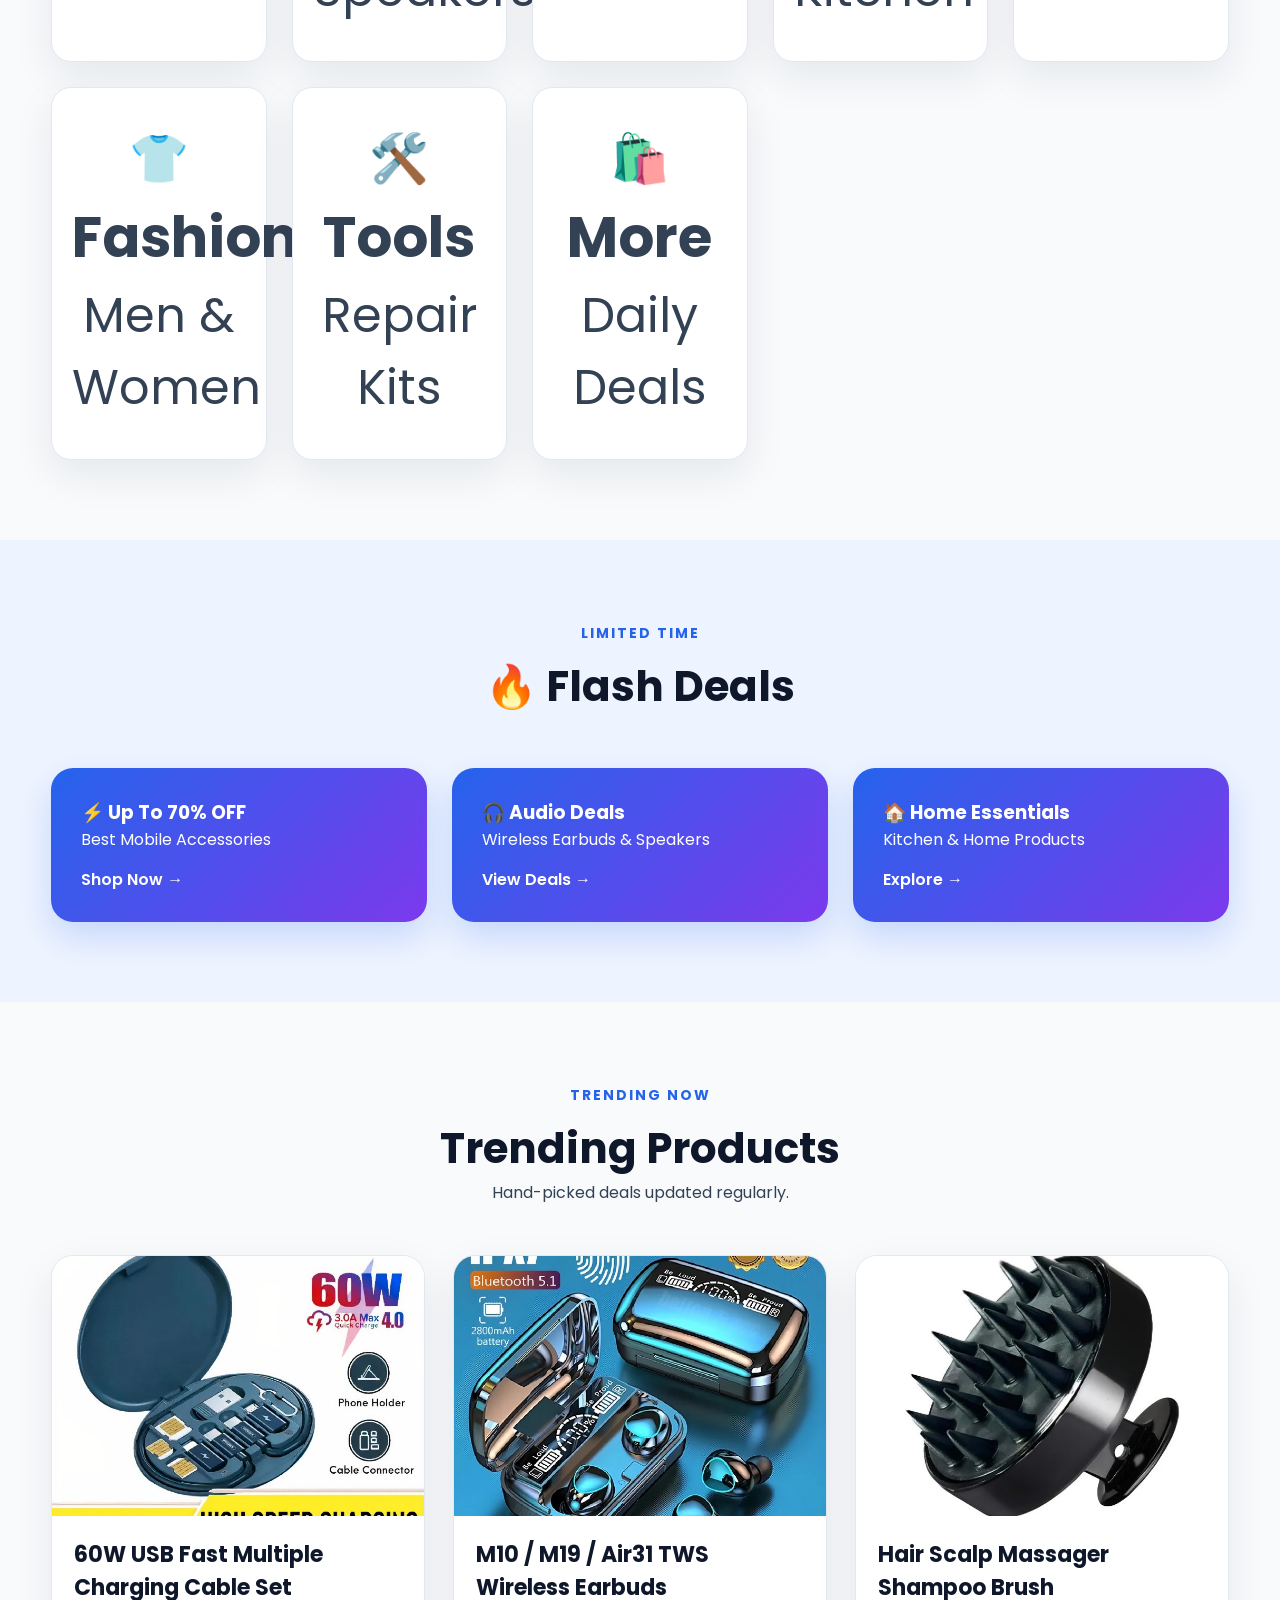
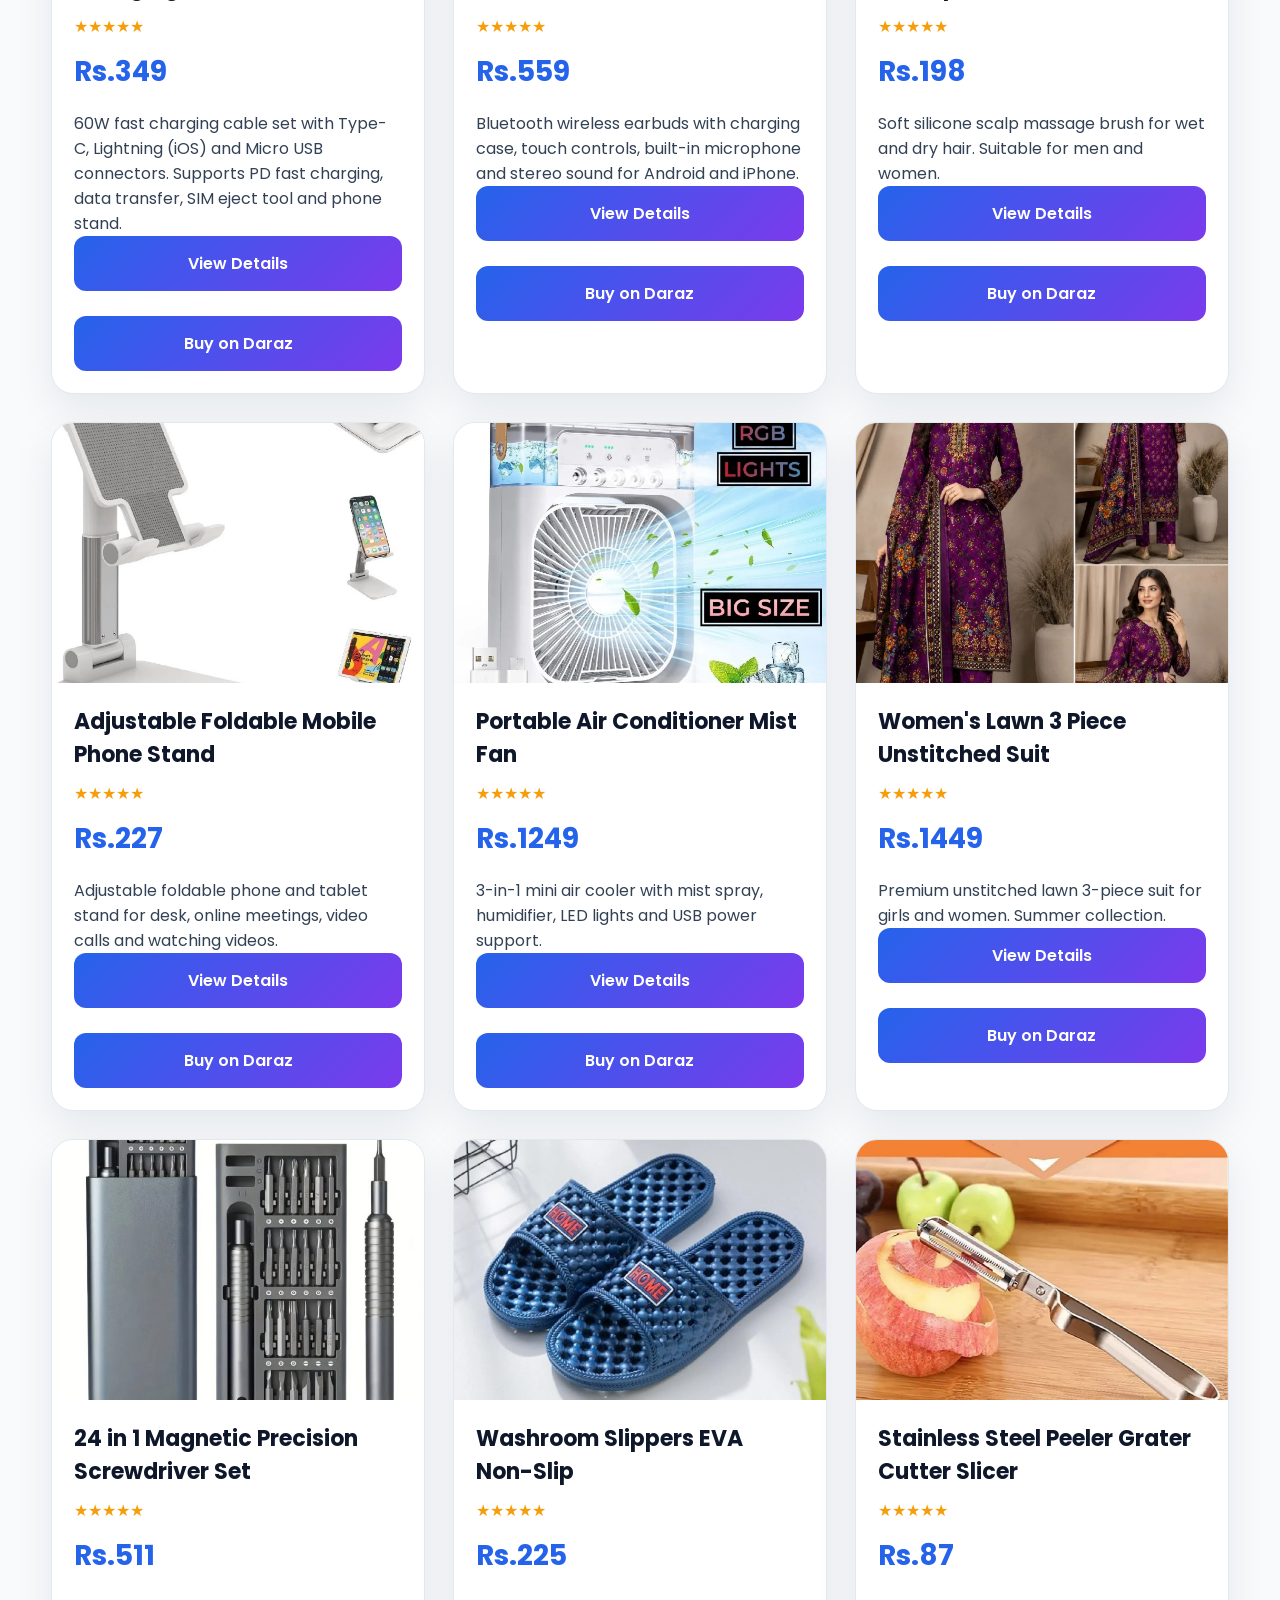
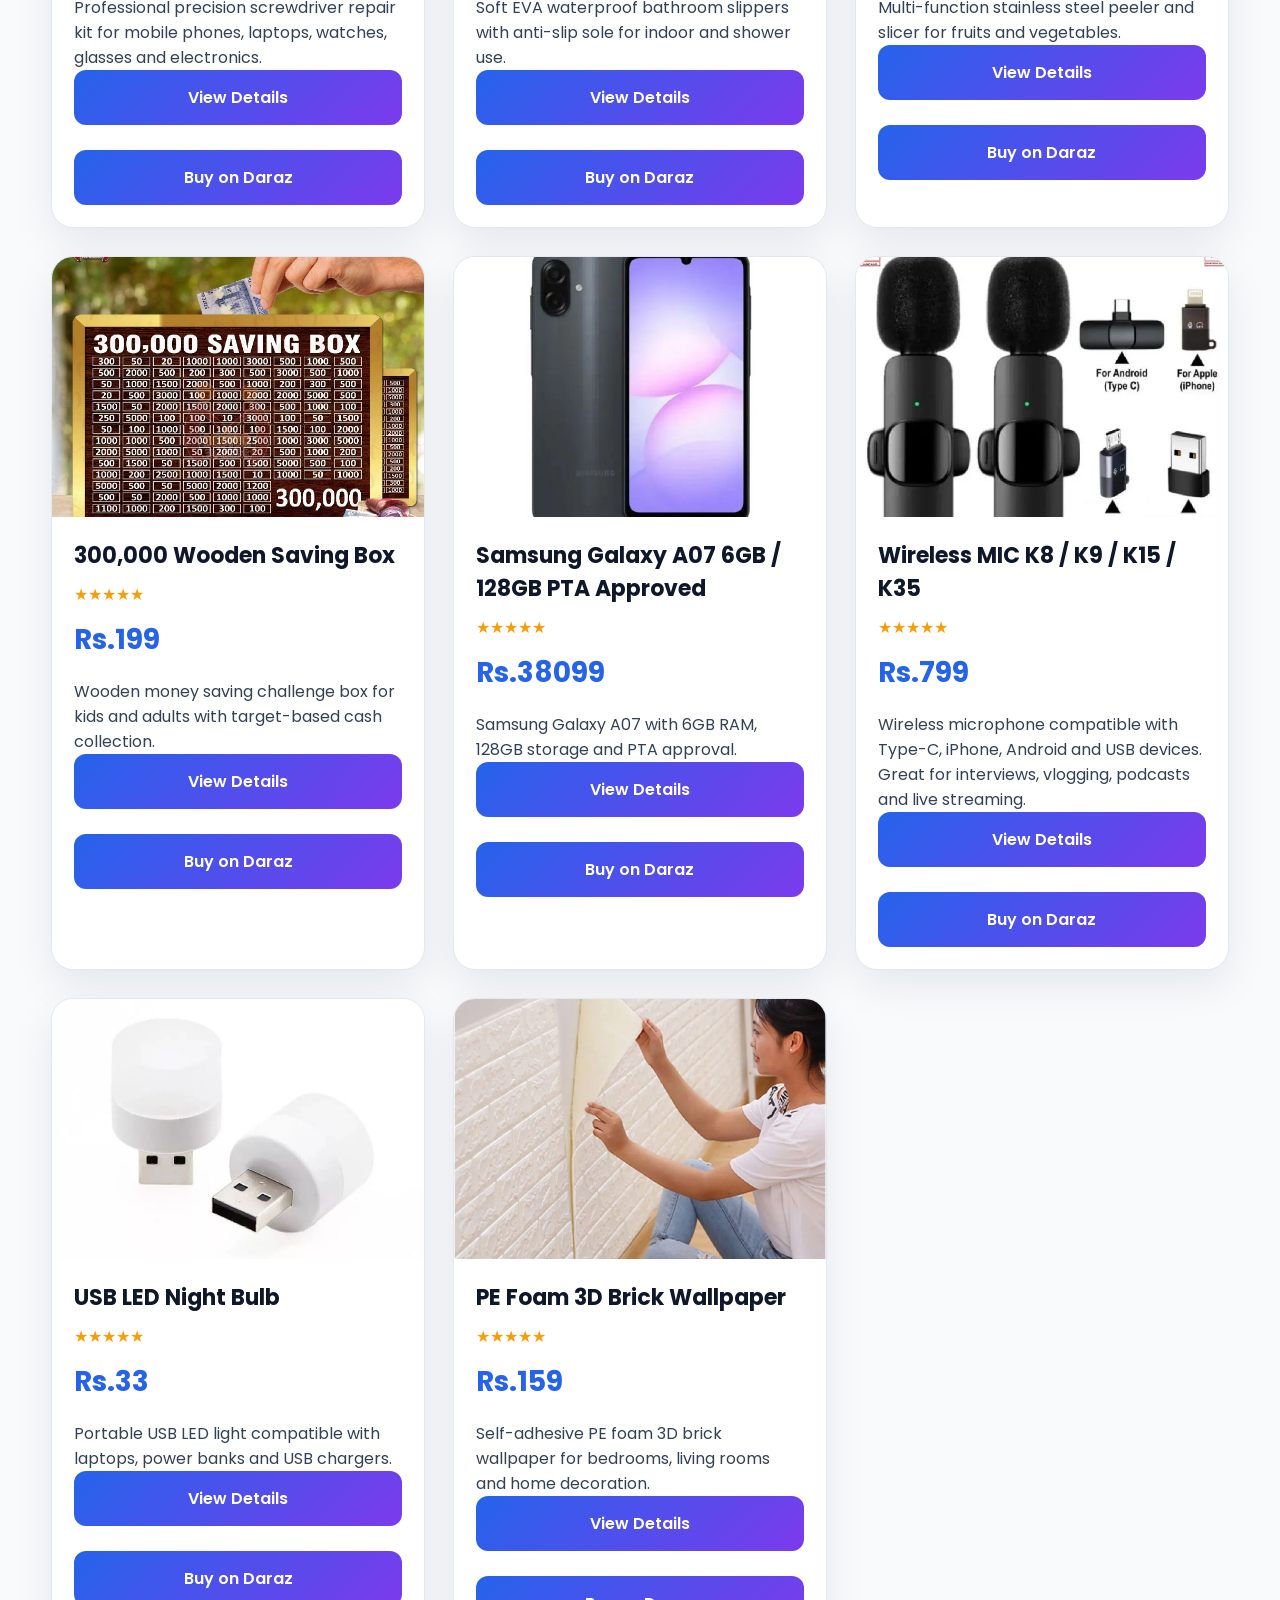
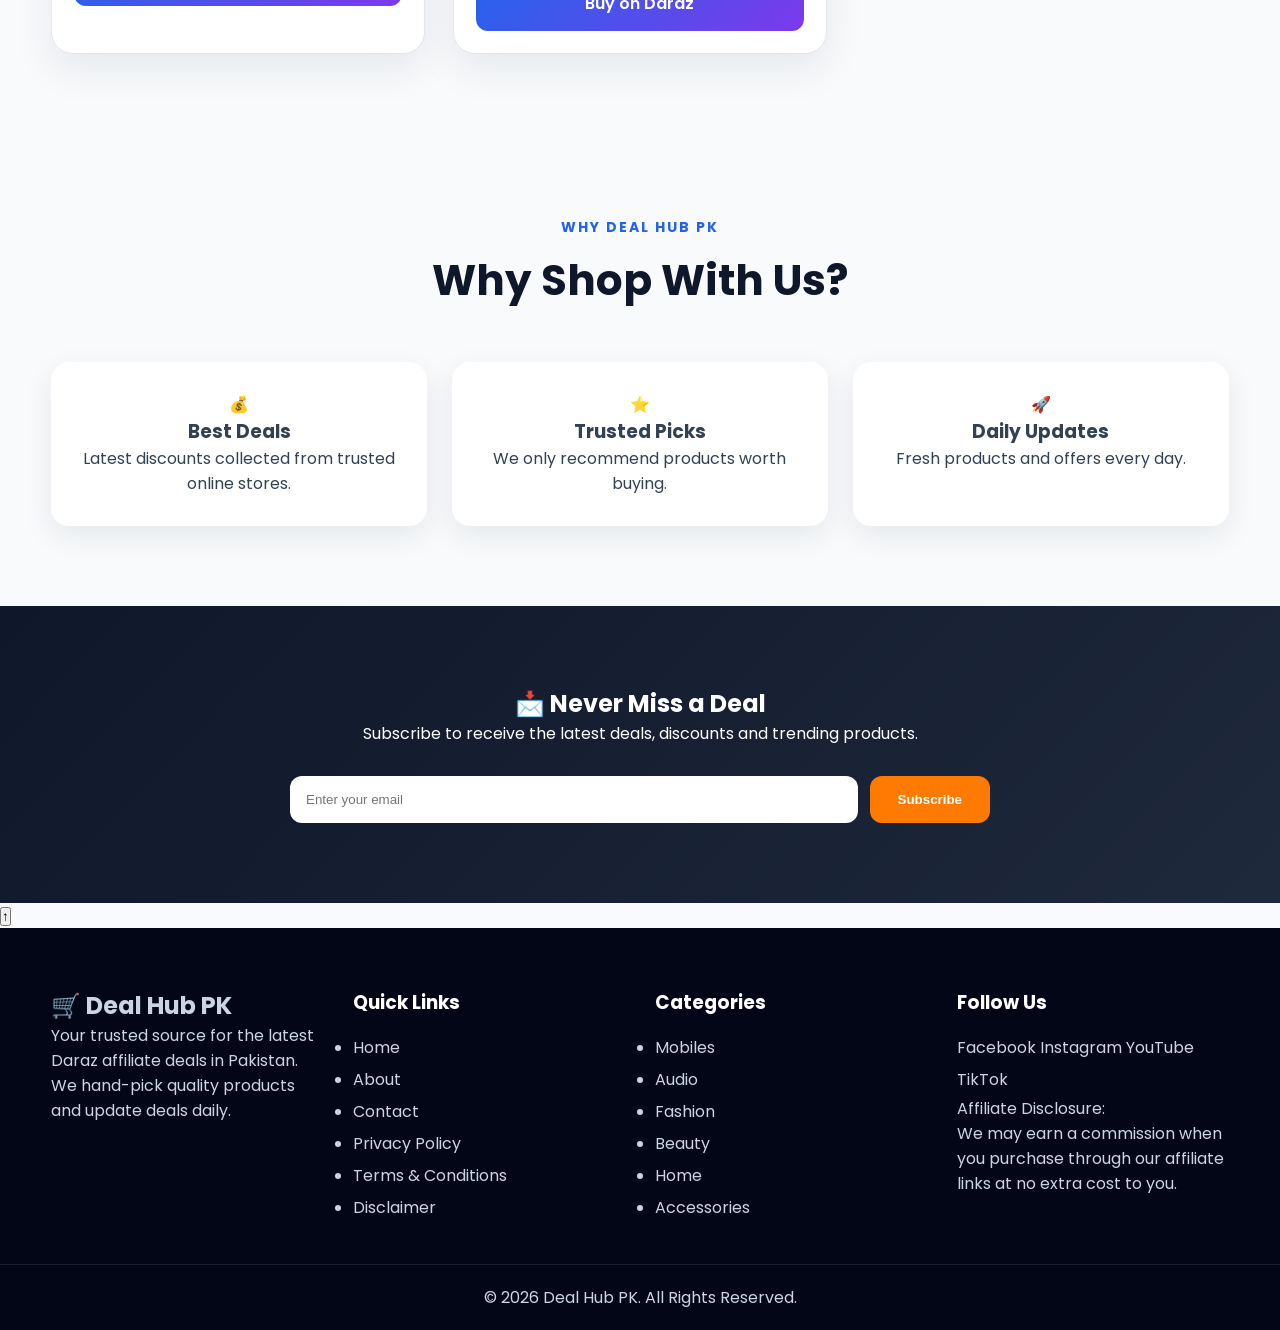
==== commit f4bab216: "Create index.html" ====
--- a/index.html
+++ b/index.html
@@ -4,14 +4,17 @@
 <head>
 
 <meta charset="UTF-8">
-
-<meta name="viewport"
-content="width=device-width,initial-scale=1.0">
+<meta name="viewport" content="width=device-width, initial-scale=1.0">
 
 <title>Deal Hub PK | Best Deals in Pakistan</title>
 
 <meta name="description"
-content="Find the best online deals in Pakistan.">
+content="Discover the best online deals in Pakistan. Shop Mobiles, Electronics, Fashion, Beauty, Home & Kitchen through trusted Daraz affiliate links.">
+
+<meta name="keywords"
+content="Daraz Deals Pakistan, Online Shopping Pakistan, Mobile Deals, Electronics Deals">
+
+<meta name="author" content="Deal Hub PK">
 
 <link rel="preconnect"
 href="https://fonts.googleapis.com">
@@ -26,36 +29,60 @@
 <link rel="stylesheet"
 href="style.css">
 
+<link rel="icon"
+href="images/favicon.png">
+
 </head>
 
 <body>
 
+<!-- ================= HEADER ================= -->
+
 <header class="header">
 
 <div class="container">
 
-<a href="index.html"
-class="logo">
+<a href="index.html" class="logo">
 
 🛒 Deal<span>Hub</span>
 
 </a>
 
-<nav class="nav">
-
-<a href="#">Home</a>
-
-<a href="#">Mobiles</a>
-
-<a href="#">Audio</a>
-
-<a href="#">Laptops</a>
-
-<a href="#">Accessories</a>
-
-<a href="#">Contact</a>
+<nav class="nav" id="navMenu">
+
+<a href="index.html" class="active">
+
+Home
+
+</a>
+
+<a href="#categories">
+
+Categories
+
+</a>
+
+<a href="#products">
+
+Products
+
+</a>
+
+<a href="about.html">
+
+About
+
+</a>
+
+<a href="contact.html">
+
+Contact
+
+</a>
 
 </nav>
+
+<div class="header-right">
 
 <a href="#products"
 class="shop-btn">
@@ -64,49 +91,112 @@
 
 </a>
 
+<div
+class="menu-toggle"
+id="menuToggle">
+
+☰
+
+</div>
+
+</div>
+
 </div>
 
 </header>
 
-  <section class="hero">
-
-<div class="hero-container">
+<!-- ================= HERO ================= -->
+
+<section class="hero">
+
+<div class="container hero-container">
 
 <div class="hero-left">
 
-<span class="hero-badge">🔥 Best Deals in Pakistan</span>
-
-<h1>Discover Amazing Deals Every Day</h1>
-
-<p>
-Save money on Mobiles, Electronics, Fashion, Beauty,
-Home & Kitchen and thousands of products with trusted
-Daraz affiliate links.
+<span class="hero-badge">
+
+🔥 Trusted Daraz Affiliate
+
+</span>
+
+<h1 id="heroTitle">
+
+Discover Amazing Deals Every Day
+
+</h1>
+
+<p id="heroText">
+
+Save money on Mobiles, Electronics, Audio, Home & Kitchen, Fashion and thousands of products from Pakistan's biggest online marketplace.
+
 </p>
 
 <div class="hero-buttons">
 
-<a href="#products" class="btn-primary">🛒 Shop Now</a>
-
-<a href="#categories" class="btn-secondary">Browse Categories</a>
+<a href="#products"
+class="btn-primary">
+
+🛒 Shop Now
+
+</a>
+
+<a href="#categories"
+class="btn-secondary">
+
+Browse Categories
+
+</a>
 
 </div>
 
 <div class="hero-stats">
 
-<div class="stat-box">
-<h2>14+</h2>
-<span>Products</span>
-</div>
-
-<div class="stat-box">
-<h2>8+</h2>
-<span>Categories</span>
-</div>
-
-<div class="stat-box">
-<h2>Daily</h2>
-<span>Updated</span>
+<div class="stat-card">
+
+<h2>
+
+14+
+
+</h2>
+
+<span>
+
+Products
+
+</span>
+
+</div>
+
+<div class="stat-card">
+
+<h2>
+
+8+
+
+</h2>
+
+<span>
+
+Categories
+
+</span>
+
+</div>
+
+<div class="stat-card">
+
+<h2>
+
+Daily
+
+</h2>
+
+<span>
+
+Updated
+
+</span>
+
 </div>
 
 </div>
@@ -115,24 +205,38 @@
 
 <div class="hero-right">
 
-<img id="heroImage" src="images/samsung-a07.jpg" alt="Deal">
-
-</div>
-
-</div>
-
-  </section>
+<div class="hero-image">
+
+<img
+id="heroImage"
+src="images/samsung-a07.jpg"
+alt="Deal Hub PK">
+
+</div>
+
+</div>
+
+</div>
+
+</section>
+
+<!-- SEARCH -->
+
+<section class="search-section">
+
+<div class="container">
 
 <div class="hero-search">
 
 <input
 type="text"
 id="searchBox"
-placeholder="Search products...">
-
-<button>
-
-Search
+placeholder="Search mobiles, earbuds, watches...">
+
+<button
+id="searchBtn">
+
+🔍 Search
 
 </button>
 
@@ -140,210 +244,282 @@
 
 </div>
 
-
-</div>
-
-
 </section>
 
-<section class="categories">
+<!-- ================= PART 1 END ===========
+====== -->
+
+  <!-- ================= PART 2 START ================= -->
+
+<!-- CATEGORIES -->
+
+<section id="categories" class="categories">
 
 <div class="container">
 
+<div class="section-title">
+
+<span>SHOP BY CATEGORY</span>
+
+<h2>Popular Categories</h2>
+
+<p>Explore the most popular products in Pakistan.</p>
+
+</div>
+
+<div class="category-grid">
+
+<div class="category-card" data-category="Mobiles">
+<div class="cat-icon">📱</div>
+<h3>Mobiles</h3>
+<p>Latest Smartphones</p>
+</div>
+
+<div class="category-card" data-category="Audio">
+<div class="cat-icon">🎧</div>
+<h3>Audio</h3>
+<p>Earbuds & Speakers</p>
+</div>
+
+<div class="category-card" data-category="Accessories">
+<div class="cat-icon">⌚</div>
+<h3>Accessories</h3>
+<p>Mobile Accessories</p>
+</div>
+
+<div class="category-card" data-category="Home">
+<div class="cat-icon">🏠</div>
+<h3>Home</h3>
+<p>Home & Kitchen</p>
+</div>
+
+<div class="category-card" data-category="Beauty">
+<div class="cat-icon">💄</div>
+<h3>Beauty</h3>
+<p>Beauty Products</p>
+</div>
+
+<div class="category-card" data-category="Fashion">
+<div class="cat-icon">👕</div>
+<h3>Fashion</h3>
+<p>Men & Women</p>
+</div>
+
+<div class="category-card" data-category="Tools">
+<div class="cat-icon">🛠️</div>
+<h3>Tools</h3>
+<p>Repair Kits</p>
+</div>
+
+<div class="category-card" data-category="More">
+<div class="cat-icon">🛍️</div>
+<h3>More</h3>
+<p>Daily Deals</p>
+</div>
+
+</div>
+
+</div>
+
+</section>
+
+<!-- FLASH DEALS -->
+
+<section class="flash-deals">
+
+<div class="container">
+
+<div class="section-title">
+
+<span>LIMITED TIME</span>
+
+<h2>🔥 Flash Deals</h2>
+
+</div>
+
+<div class="deal-grid">
+
+<div class="deal-box">
+
+<h3>⚡ Up To 70% OFF</h3>
+
+<p>Best Mobile Accessories</p>
+
+<a href="#products">
+
+Shop Now →
+
+</a>
+
+</div>
+
+<div class="deal-box">
+
+<h3>🎧 Audio Deals</h3>
+
+<p>Wireless Earbuds & Speakers</p>
+
+<a href="#products">
+
+View Deals →
+
+</a>
+
+</div>
+
+<div class="deal-box">
+
+<h3>🏠 Home Essentials</h3>
+
+<p>Kitchen & Home Products</p>
+
+<a href="#products">
+
+Explore →
+
+</a>
+
+</div>
+
+</div>
+
+</div>
+
+</section>
+
+<!-- PRODUCTS -->
+
+<section id="products">
+
+<div class="container">
+
+<div class="section-title">
+
+<span>TRENDING NOW</span>
+
+<h2>Trending Products</h2>
+
+<p>Hand-picked deals updated regularly.</p>
+
+</div>
+
+<div id="productsContainer">
+
+<!-- Products Loaded From products.json -->
+
+</div>
+
+</div>
+
+</section>
+
+<!-- WHY CHOOSE US -->
+
+<section class="why-us">
+
+<div class="container">
+
+<div class="section-title">
+
+<span>WHY DEAL HUB PK</span>
+
+<h2>Why Shop With Us?</h2>
+
+</div>
+
+<div class="features">
+
+<div class="feature">
+
+<div class="feature-icon">
+
+💰
+
+</div>
+
+<h3>Best Deals</h3>
+
+<p>
+
+Latest discounts collected from trusted online stores.
+
+</p>
+
+</div>
+
+<div class="feature">
+
+<div class="feature-icon">
+
+⭐
+
+</div>
+
+<h3>Trusted Picks</h3>
+
+<p>
+
+We only recommend products worth buying.
+
+</p>
+
+</div>
+
+<div class="feature">
+
+<div class="feature-icon">
+
+🚀
+
+</div>
+
+<h3>Daily Updates</h3>
+
+<p>
+
+Fresh products and offers every day.
+
+</p>
+
+</div>
+
+</div>
+
+</div>
+
+</section>
+
+<!-- ================= PART 2 END ================= -->
+  <!-- ================= PART 3 START ================= -->
+
+<!-- NEWSLETTER -->
+
+<section class="newsletter">
+
+<div class="container">
+
+<div class="newsletter-box">
+
 <h2>
 
-Popular Categories
+📩 Never Miss a Deal
 
 </h2>
 
-<div class="category-grid">
-
-<div class="category-card">
-
-📱
-
-<h4>Mobiles</h4>
-
-</div>
-
-<div class="category-card">
-
-🎧
-
-<h4>Audio</h4>
-
-</div>
-
-<div class="category-card">
-
-⌚
-
-<h4>Smart Watches</h4>
-
-</div>
-
-<div class="category-card">
-
-💻
-
-<h4>Laptops</h4>
-
-</div>
-
-<div class="category-card">
-
-🎮
-
-<h4>Gaming</h4>
-
-</div>
-
-<div class="category-card">
-
-🔋
-
-<h4>Accessories</h4>
-
-</div>
-
-</div>
-
-</div>
-
-</section>
-
-<section id="products">
-
-<div class="container">
-
-<h2>
-
-Trending Products
-
-</h2>
-
-<div id="productsContainer">
-
-<!-- app.js -->
-
-</div>
-
-</div>
-
-</section>
-<section class="flash-deals">
-
-<div class="container">
-
-<div class="section-title">
-
-<span>LIMITED TIME</span>
-
-<h2>🔥 Flash Deals</h2>
-
-</div>
-
-<div class="deal-grid">
-
-<div class="deal-box">
-
-<h3>⚡ Up To 50% OFF</h3>
-
-<p>Mobile Accessories</p>
-
-<a href="#">Shop Now →</a>
-
-</div>
-
-<div class="deal-box">
-
-<h3>🎧 Audio Sale</h3>
-
-<p>Best Earbuds & Speakers</p>
-
-<a href="#">View Deals →</a>
-
-</div>
-
-<div class="deal-box">
-
-<h3>⌚ Smart Watch Deals</h3>
-
-<p>Latest Wearables</p>
-
-<a href="#">Explore →</a>
-
-</div>
-
-</div>
-
-</div>
-
-</section>
-
-<section class="why-us">
-
-<div class="container">
-
-<div class="section-title">
-
-<span>WHY DEAL HUB PK?</span>
-
-<h2>Why Shop With Us?</h2>
-
-</div>
-
-<div class="features">
-
-<div class="feature">
-
-<h3>💰 Best Prices</h3>
-
-<p>We collect the latest online deals from trusted stores.</p>
-
-</div>
-
-<div class="feature">
-
-<h3>⭐ Honest Picks</h3>
-
-<p>Only recommended products are listed.</p>
-
-</div>
-
-<div class="feature">
-
-<h3>🚀 Fast Updates</h3>
-
-<p>New offers and trending gadgets every day.</p>
-
-</div>
-
-</div>
-
-</div>
-
-</section>
-
-<section class="newsletter">
-
-<div class="container">
-
-<h2>Never Miss a Deal</h2>
-
 <p>
 
-Subscribe to receive the latest tech deals.
-
-</p>
-
-<form>
+Subscribe to receive the latest deals, discounts and trending products.
+
+</p>
+
+<form id="newsletterForm">
 
 <input
 type="email"
-placeholder="Enter your email">
-
-<button>
+placeholder="Enter your email"
+required>
+
+<button type="submit">
 
 Subscribe
 
@@ -353,60 +529,134 @@
 
 </div>
 
+</div>
+
 </section>
 
-<footer>
+<!-- BACK TO TOP -->
+
+<button id="backToTop" class="back-to-top">
+
+↑
+
+</button>
+
+<!-- FOOTER -->
+
+<footer class="footer">
 
 <div class="container footer-grid">
 
+<div class="footer-about">
+
+<h2>
+
+🛒 Deal Hub PK
+
+</h2>
+
+<p>
+
+Your trusted source for the latest Daraz affiliate deals in Pakistan.
+
+We hand-pick quality products and update deals daily.
+
+</p>
+
+</div>
+
 <div>
 
 <h3>
 
-🛒 Deal Hub PK
+Quick Links
 
 </h3>
 
+<ul>
+
+<li><a href="index.html">Home</a></li>
+
+<li><a href="about.html">About</a></li>
+
+<li><a href="contact.html">Contact</a></li>
+
+<li><a href="privacy.html">Privacy Policy</a></li>
+
+<li><a href="terms.html">Terms & Conditions</a></li>
+
+<li><a href="disclaimer.html">Disclaimer</a></li>
+
+</ul>
+
+</div>
+
+<div>
+
+<h3>
+
+Categories
+
+</h3>
+
+<ul>
+
+<li><a href="#">Mobiles</a></li>
+
+<li><a href="#">Audio</a></li>
+
+<li><a href="#">Fashion</a></li>
+
+<li><a href="#">Beauty</a></li>
+
+<li><a href="#">Home</a></li>
+
+<li><a href="#">Accessories</a></li>
+
+</ul>
+
+</div>
+
+<div>
+
+<h3>
+
+Follow Us
+
+</h3>
+
+<div class="social-links">
+
+<a href="#">Facebook</a>
+
+<a href="#">Instagram</a>
+
+<a href="#">YouTube</a>
+
+<a href="#">TikTok</a>
+
+</div>
+
+<p class="affiliate-note">
+
+Affiliate Disclosure:<br>
+
+We may earn a commission when you purchase through our affiliate links at no extra cost to you.
+
+</p>
+
+</div>
+
+</div>
+
+<div class="copyright">
+
 <p>
 
-Best Deals. Smart Shopping.
-
-</p>
-
-</div>
-
-<div>
-
-<h4>Quick Links</h4>
-
-<a href="index.html">Home</a><br>
-
-<a href="about.html">About</a><br>
-
-<a href="contact.html">Contact</a><br>
-
-<a href="privacy.html">Privacy Policy</a>
-
-</div>
-
-<div>
-
-<h4>Affiliate Notice</h4>
-
-<p>
-
-We may earn a commission when you purchase through our affiliate links.
-
-</p>
-
-</div>
-
-</div>
-
-<div class="copyright">
-
 © 2026 Deal Hub PK. All Rights Reserved.
 
+</p>
+
 </div>
 
 </footer>
@@ -415,4 +665,4 @@
 
 </body>
 
-</html>
+  </html>
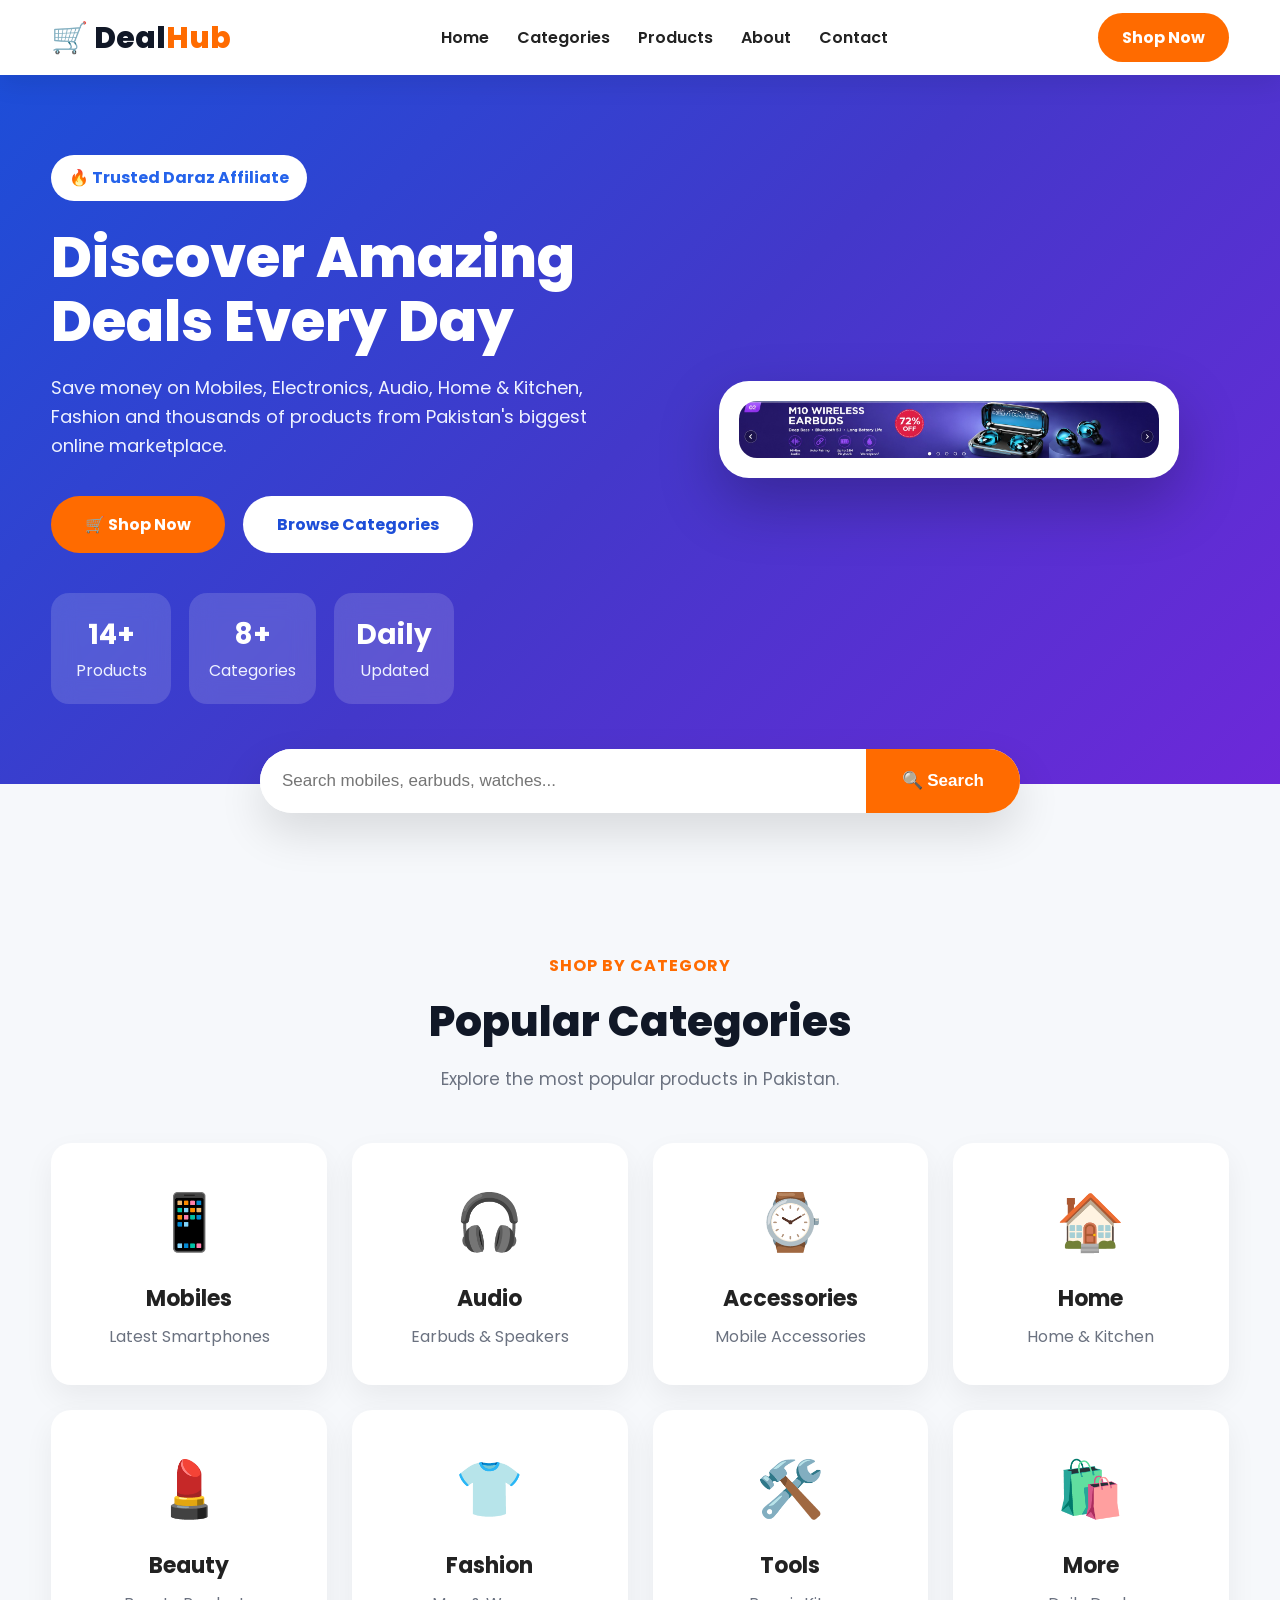
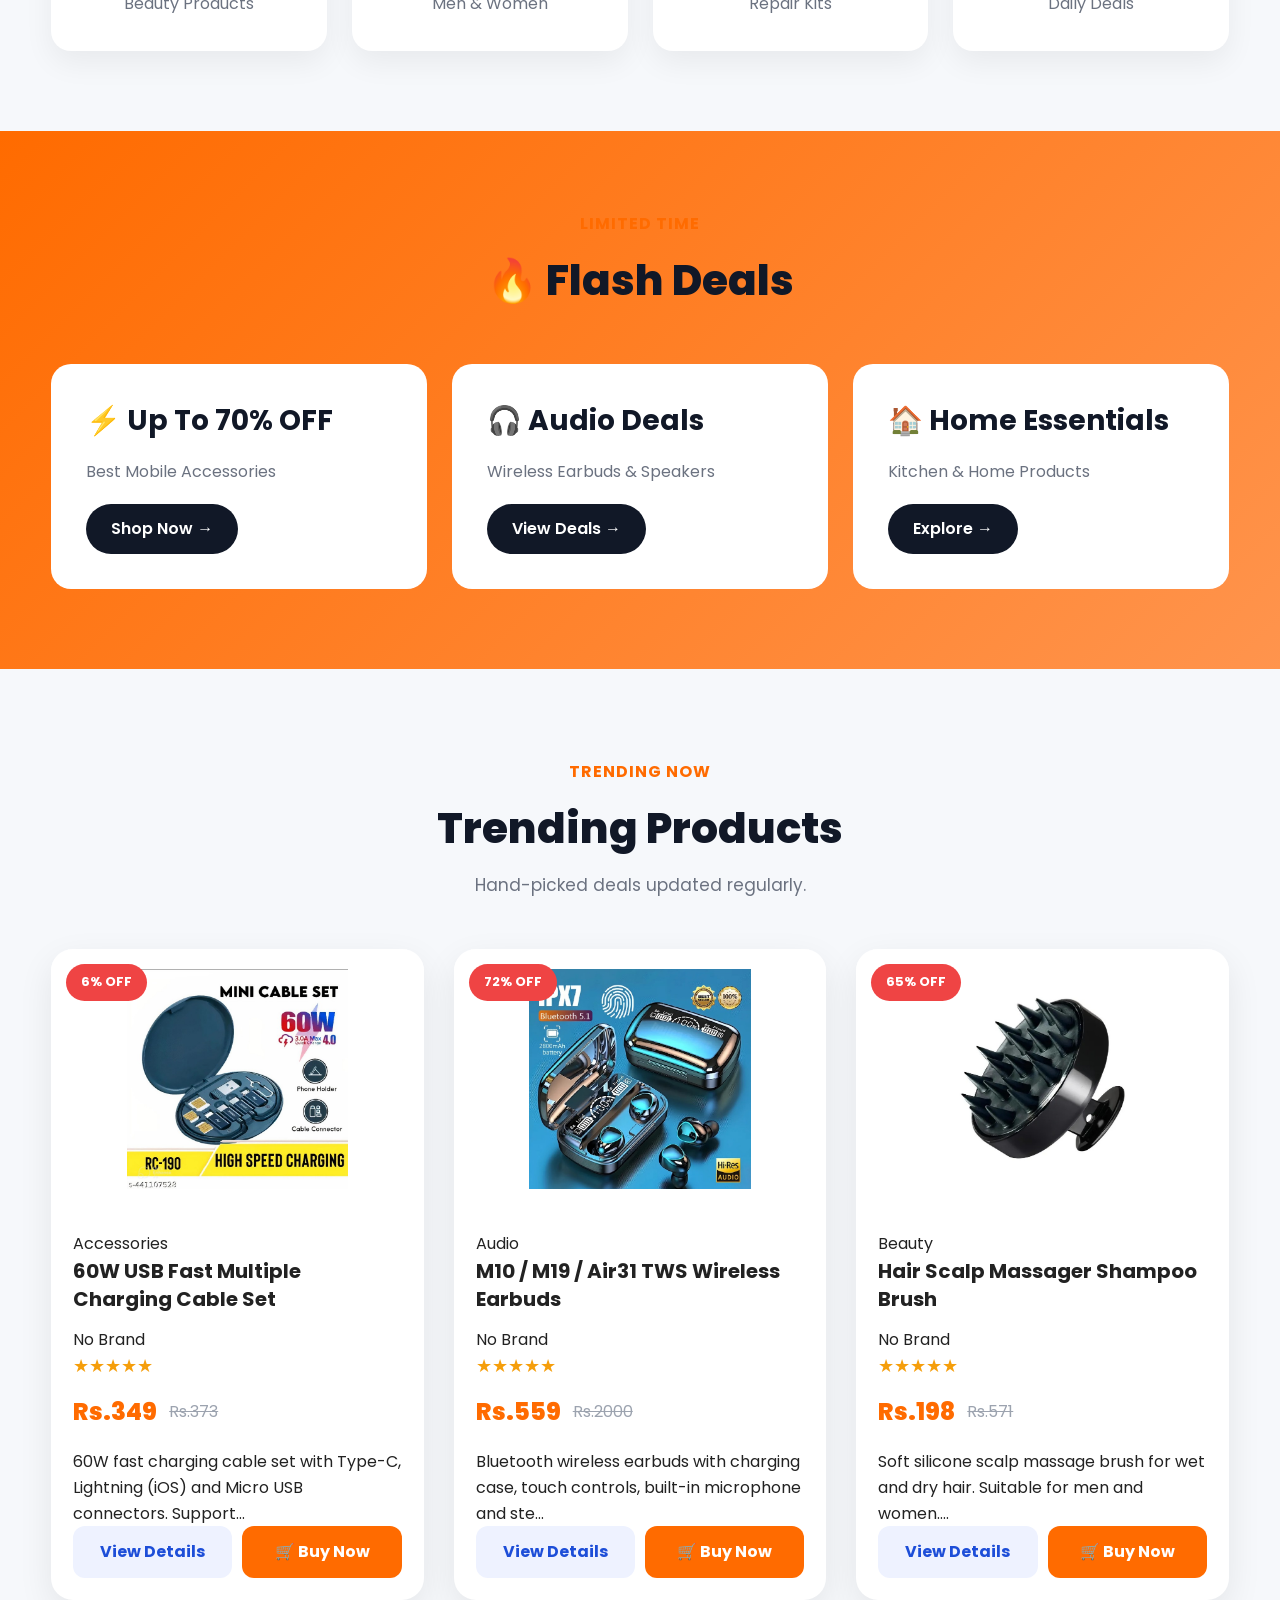
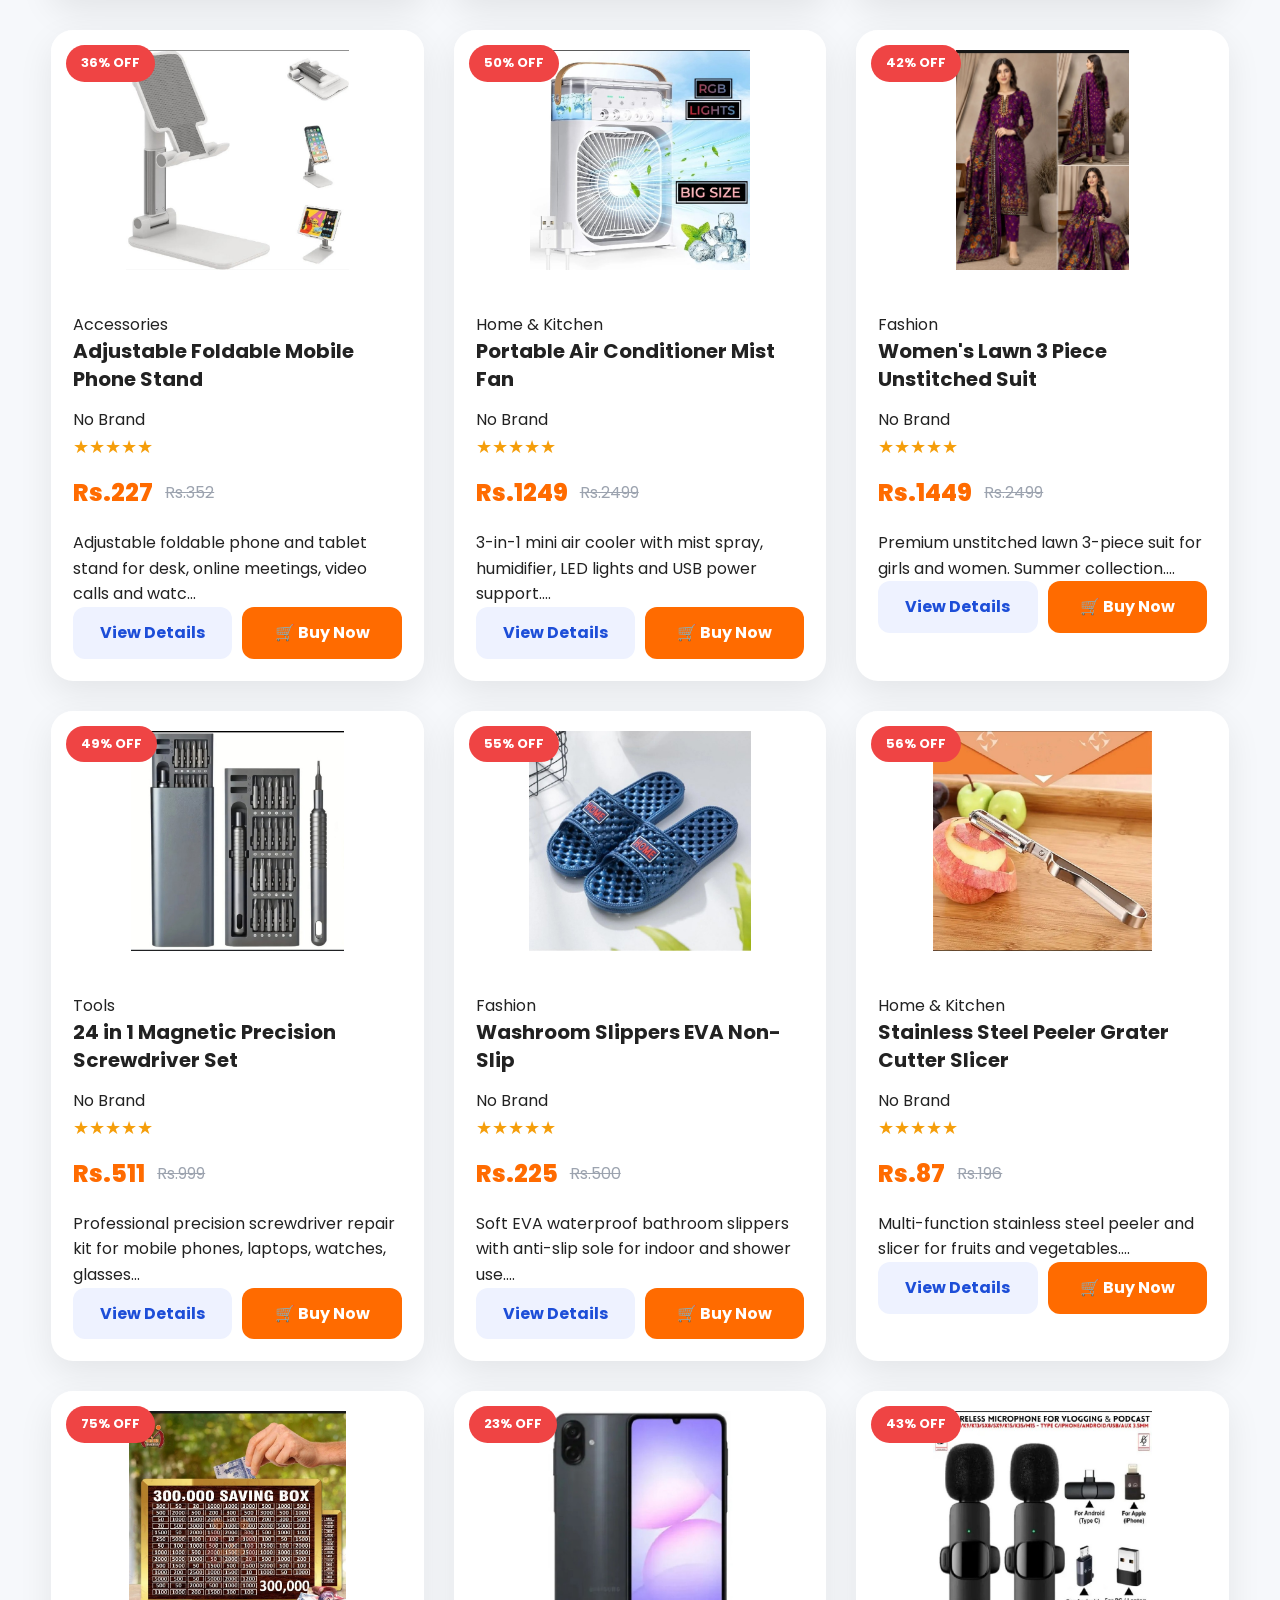
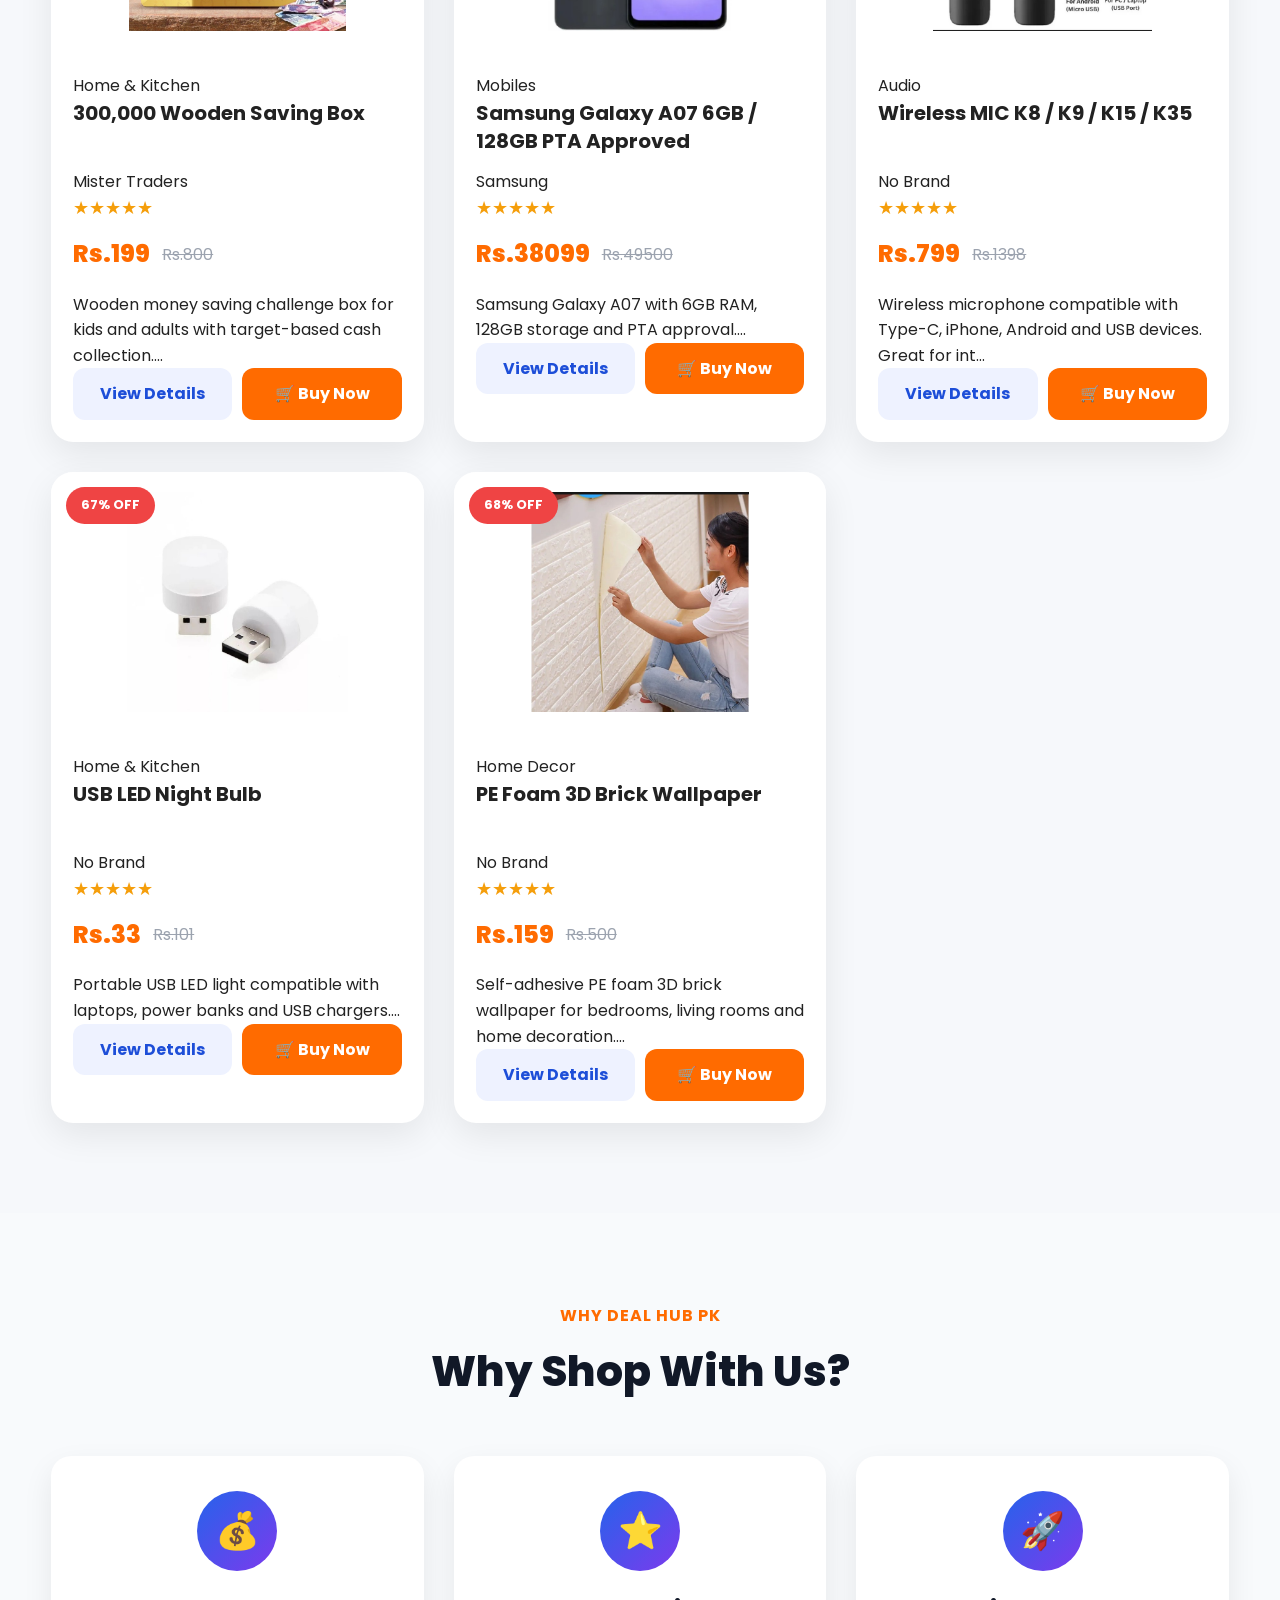
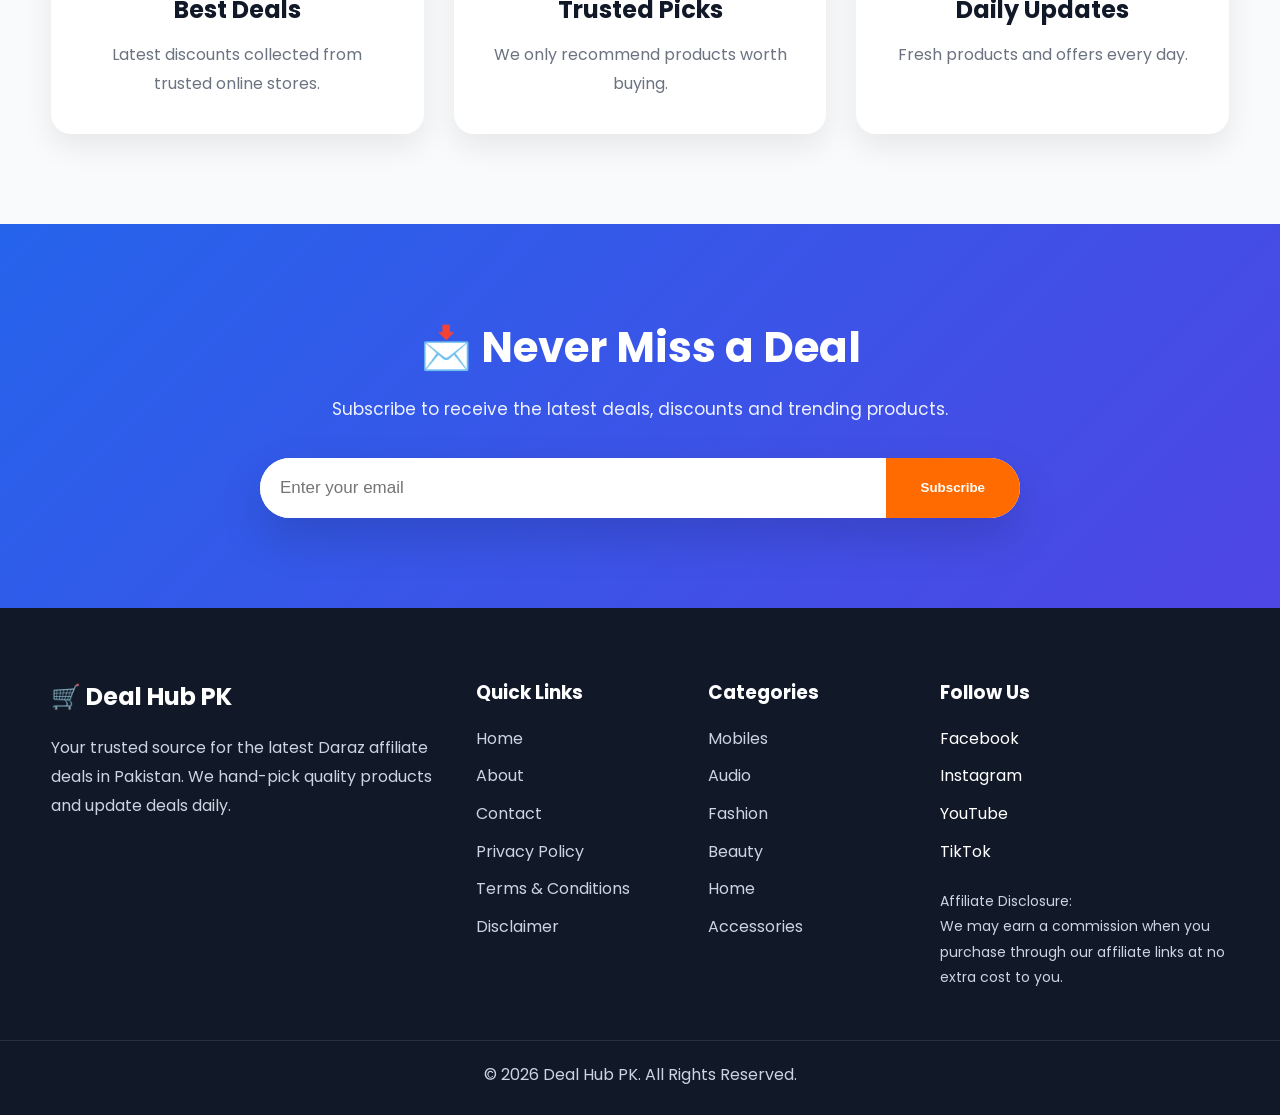
==== commit cc0662fd: "Update index.html" ====
--- a/index.html
+++ b/index.html
@@ -209,7 +209,7 @@
 
 <img
 id="heroImage"
-src="images/samsung-a07.jpg"
+src="images/hero-1.jpg"
 alt="Deal Hub PK">
 
 </div>
--- a/style.css
+++ b/style.css
@@ -1,196 +1,301 @@
-/* =====================================
-   Deal Hub PK - Version 2
-===================================== */
-
-@import url('https://fonts.googleapis.com/css2?family=Poppins:wght@300;400;500;600;700;800&display=swap');
-
-:root{
-
---primary:#2563eb;
---secondary:#7c3aed;
---orange:#ff7a00;
---dark:#0f172a;
---light:#f8fafc;
---white:#ffffff;
---text:#334155;
---border:#e2e8f0;
-
-}
+/* ===================================
+   DEAL HUB PK v1.0 FINAL
+=================================== */
 
 *{
-
 margin:0;
 padding:0;
 box-sizing:border-box;
-
 }
 
 html{
-
 scroll-behavior:smooth;
-
 }
 
 body{
-
 font-family:'Poppins',sans-serif;
-background:var(--light);
-color:var(--text);
-
+background:#f6f8fb;
+color:#222;
+overflow-x:hidden;
+line-height:1.6;
 }
 
 img{
-
 max-width:100%;
 display:block;
-
 }
 
 a{
-
 text-decoration:none;
-
+color:inherit;
+}
+
+ul{
+list-style:none;
 }
 
 .container{
-
-width:92%;
-max-width:1280px;
+width:min(1200px,92%);
 margin:auto;
-
-}
-
-/* ==========================
-HEADER
-========================== */
+}
+
+/* =========================
+   HEADER
+========================= */
 
 .header{
-
 position:sticky;
 top:0;
+left:0;
+width:100%;
+background:#fff;
 z-index:999;
-background:rgba(255,255,255,.9);
-backdrop-filter:blur(15px);
-box-shadow:0 10px 30px rgba(0,0,0,.05);
-
+box-shadow:0 10px 25px rgba(0,0,0,.08);
 }
 
 .header .container{
-
+display:flex;
+justify-content:space-between;
+align-items:center;
+height:75px;
+}
+
+.logo{
+font-size:30px;
+font-weight:800;
+color:#111827;
+}
+
+.logo span{
+color:#ff6b00;
+}
+
+.nav{
+display:flex;
+gap:28px;
+}
+
+.nav a{
+font-weight:600;
+transition:.3s;
+position:relative;
+}
+
+.nav a:hover{
+color:#ff6b00;
+}
+
+.nav a::after{
+content:'';
+position:absolute;
+left:0;
+bottom:-6px;
+width:0;
+height:3px;
+background:#ff6b00;
+transition:.3s;
+}
+
+.nav a:hover::after{
+width:100%;
+}
+
+.header-right{
+display:flex;
+align-items:center;
+gap:18px;
+}
+
+.shop-btn{
+background:#ff6b00;
+color:#fff;
+padding:12px 24px;
+border-radius:50px;
+font-weight:700;
+transition:.3s;
+}
+
+.shop-btn:hover{
+transform:translateY(-3px);
+box-shadow:0 12px 25px rgba(255,107,0,.35);
+}
+
+.menu-toggle{
+display:none;
+font-size:30px;
+cursor:pointer;
+}
+
+/* =========================
+   HERO
+========================= */
+
+.hero{
+padding:80px 0;
+background:
+linear-gradient(135deg,#1d4ed8,#4338ca,#6d28d9);
+overflow:hidden;
+}
+
+.hero-container{
 display:flex;
 align-items:center;
 justify-content:space-between;
-padding:18px 0;
-
-}
-
-.logo{
-
-font-size:30px;
+gap:60px;
+}
+
+.hero-left{
+flex:1;
+}
+
+.hero-right{
+flex:1;
+display:flex;
+justify-content:center;
+}
+
+.hero-badge{
+display:inline-block;
+padding:10px 18px;
+background:#fff;
+color:#2563eb;
+border-radius:40px;
+font-weight:700;
+margin-bottom:25px;
+}
+
+.hero-left h1{
+font-size:56px;
+line-height:1.15;
 font-weight:800;
-color:var(--dark);
-
-}
-
-.logo span{
-
-color:var(--primary);
-
-}
-
-.nav{
-
-display:flex;
-gap:28px;
-
-}
-
-.nav a{
-
-font-weight:500;
-color:var(--dark);
-transition:.3s;
-
-}
-
-.nav a:hover{
-
-color:var(--primary);
-
-}
-
-.shop-btn{
-
-background:linear-gradient(135deg,var(--primary),var(--secondary));
-color:#fff;
-padding:14px 28px;
+color:#fff;
+margin-bottom:20px;
+}
+
+.hero-left p{
+font-size:18px;
+color:#eef2ff;
+margin-bottom:35px;
+max-width:560px;
+}
+
+.hero-buttons{
+display:flex;
+gap:18px;
+flex-wrap:wrap;
+margin-bottom:40px;
+}
+
+.btn-primary{
+
+background:#ff6b00;
+color:#fff;
+padding:16px 34px;
 border-radius:50px;
-font-weight:600;
-transition:.3s;
-
-}
-
-.shop-btn:hover{
-
-transform:translateY(-3px);
-
-}
-
-/* ==========================
-HERO
-========================== */
-
-.hero{
-
-padding:90px 0;
-background:linear-gradient(135deg,#2563eb,#7c3aed);
-
-}
-
-.hero-grid{
-
-display:grid;
-grid-template-columns:1fr 1fr;
-gap:60px;
-align-items:center;
-
-}
-
-.badge{
-
-display:inline-block;
-background:#fff;
-color:#2563eb;
-padding:10px 18px;
+font-weight:700;
+transition:.3s;
+
+}
+
+.btn-primary:hover{
+
+transform:translateY(-4px);
+
+}
+
+.btn-secondary{
+
+background:#fff;
+color:#1d4ed8;
+padding:16px 34px;
+border-radius:50px;
+font-weight:700;
+transition:.3s;
+
+}
+
+.btn-secondary:hover{
+
+transform:translateY(-4px);
+
+}
+
+.hero-stats{
+
+display:flex;
+gap:18px;
+flex-wrap:wrap;
+
+}
+
+.stat-card{
+
+background:rgba(255,255,255,.15);
+backdrop-filter:blur(12px);
+padding:20px;
+border-radius:18px;
+min-width:120px;
+text-align:center;
+
+}
+
+.stat-card h2{
+
+color:#fff;
+font-size:28px;
+
+}
+
+.stat-card span{
+
+color:#eef2ff;
+
+}
+
+.hero-image{
+
+background:#fff;
+padding:20px;
 border-radius:30px;
-font-size:14px;
-font-weight:700;
-margin-bottom:20px;
-
-}
-
-.hero-content h1{
-    font-size:48px;
-    line-height:1.2;
-    color:#fff;
-    margin-bottom:20px;
-    word-break:break-word;
-}
-
-.hero-content p{
-    font-size:18px;
-    line-height:1.7;
-    color:#fff;
-    max-width:500px;
+box-shadow:0 25px 60px rgba(0,0,0,.25);
+
+}
+
+.hero-image img{
+
+width:420px;
+height:auto;
+border-radius:18px;
+transition:.5s;
+
+}
+
+.hero-image img:hover{
+
+transform:scale(1.04);
+
+}
+
+/* =========================
+SEARCH
+========================= */
+
+.search-section{
+
+margin-top:-35px;
+margin-bottom:60px;
+
 }
 
 .hero-search{
 
-display:flex;
-background:#fff;
+background:#fff;
+max-width:760px;
+margin:auto;
+display:flex;
 border-radius:60px;
-padding:8px;
-box-shadow:0 15px 40px rgba(0,0,0,.15);
+overflow:hidden;
+box-shadow:0 20px 45px rgba(0,0,0,.12);
 
 }
 
@@ -199,693 +304,789 @@
 flex:1;
 border:none;
 outline:none;
-padding:18px;
-font-size:16px;
-border-radius:50px;
+padding:22px;
+font-size:17px;
 
 }
 
 .hero-search button{
 
-padding:18px 35px;
 border:none;
-background:#ff7a00;
-color:#fff;
+background:#ff6b00;
+color:#fff;
+padding:0 36px;
+font-size:17px;
 font-weight:700;
-border-radius:50px;
 cursor:pointer;
-
-}
-
-.hero-card{
-
-background:rgba(255,255,255,.15);
-backdrop-filter:blur(20px);
-border-radius:25px;
-padding:40px;
-color:#fff;
-box-shadow:0 20px 40px rgba(0,0,0,.2);
-
-   }
-/* =====================================
-   SECTIONS
-===================================== */
-
-section{
-
+transition:.3s;
+
+}
+
+.hero-search button:hover{
+
+background:#ff4d00;
+
+}
+
+/* ===== PART 1 END ===== */
+/* ===================================
+   CATEGORIES
+=================================== */
+
+.categories{
 padding:80px 0;
-
 }
 
 .section-title{
-
 text-align:center;
 margin-bottom:50px;
-
 }
 
 .section-title span{
-
-color:var(--primary);
+color:#ff6b00;
 font-weight:700;
-font-size:14px;
-letter-spacing:2px;
-
+letter-spacing:1px;
+text-transform:uppercase;
 }
 
 .section-title h2{
-
 font-size:42px;
-color:var(--dark);
-margin-top:10px;
-
-}
-
-/* =====================================
-   CATEGORIES
-===================================== */
+margin:10px 0;
+font-weight:800;
+color:#111827;
+}
+
+.section-title p{
+color:#6b7280;
+font-size:17px;
+}
 
 .category-grid{
-
 display:grid;
-grid-template-columns:repeat(auto-fit,minmax(180px,1fr));
+grid-template-columns:repeat(auto-fit,minmax(220px,1fr));
 gap:25px;
-
 }
 
 .category-card{
-
 background:#fff;
 padding:35px 20px;
 border-radius:20px;
 text-align:center;
-box-shadow:0 15px 40px rgba(15,23,42,.08);
-transition:.35s ease;
 cursor:pointer;
-border:1px solid var(--border);
-
+transition:.35s;
+box-shadow:0 12px 30px rgba(0,0,0,.06);
 }
 
 .category-card:hover{
-
-transform:translateY(-10px);
-box-shadow:0 25px 50px rgba(37,99,235,.15);
-
-}
-
-.category-card{
-
-font-size:48px;
-
-}
-
-.category-card h4{
-
-margin-top:18px;
-font-size:20px;
-font-weight:600;
-color:var(--dark);
-
-}
-
-/* =====================================
-   PRODUCTS
-===================================== */
-
-#productsContainer{
-
+transform:translateY(-8px);
+box-shadow:0 20px 40px rgba(0,0,0,.12);
+}
+
+.cat-icon{
+font-size:55px;
+margin-bottom:15px;
+}
+
+.category-card h3{
+font-size:22px;
+margin-bottom:8px;
+}
+
+.category-card p{
+color:#6b7280;
+}
+
+/* ===================================
+FLASH DEALS
+=================================== */
+
+.flash-deals{
+padding:80px 0;
+background:linear-gradient(135deg,#ff6b00,#ff944d);
+}
+
+.deal-grid{
 display:grid;
 grid-template-columns:repeat(auto-fit,minmax(280px,1fr));
-gap:28px;
-
-}
-
-.card{
-
+gap:25px;
+}
+
+.deal-box{
+background:#fff;
+padding:35px;
+border-radius:20px;
+transition:.35s;
+}
+
+.deal-box:hover{
+transform:translateY(-8px);
+}
+
+.deal-box h3{
+font-size:28px;
+margin-bottom:15px;
+color:#111827;
+}
+
+.deal-box p{
+margin-bottom:20px;
+color:#6b7280;
+}
+
+.deal-box a{
+display:inline-block;
+background:#111827;
+color:#fff;
+padding:12px 25px;
+border-radius:40px;
+font-weight:600;
+transition:.3s;
+}
+
+.deal-box a:hover{
+background:#ff6b00;
+}
+
+/* ===================================
+PRODUCT SECTION
+=================================== */
+
+#products{
+padding:90px 0;
+}
+
+#productsContainer{
+display:grid;
+grid-template-columns:repeat(auto-fit,minmax(280px,1fr));
+gap:30px;
+}
+
+/* ===================================
+PRODUCT CARD
+=================================== */
+
+.product-card{
 background:#fff;
 border-radius:22px;
 overflow:hidden;
-box-shadow:0 15px 40px rgba(15,23,42,.08);
-transition:.35s ease;
-border:1px solid var(--border);
-
-}
-
-.card:hover{
-
-transform:translateY(-8px);
-
-}
-
-.card img{
-
+box-shadow:0 12px 35px rgba(0,0,0,.08);
+transition:.35s;
+position:relative;
+}
+
+.product-card:hover{
+transform:translateY(-10px);
+box-shadow:0 25px 45px rgba(0,0,0,.15);
+}
+
+.product-card img{
 width:100%;
 height:260px;
-object-fit:cover;
-
-}
-
-.card-body{
-
+object-fit:contain;
+background:#fff;
+padding:20px;
+}
+
+.discount-badge{
+position:absolute;
+top:15px;
+left:15px;
+background:#ef4444;
+color:#fff;
+padding:8px 15px;
+font-size:13px;
+font-weight:700;
+border-radius:30px;
+}
+
+.product-content{
 padding:22px;
-
-}
-
-.card-title{
-
-font-size:22px;
+}
+
+.product-title{
+font-size:20px;
 font-weight:700;
-margin-bottom:10px;
-color:var(--dark);
-
-}
-
-.rating{
-
+margin-bottom:12px;
+line-height:1.4;
+height:58px;
+overflow:hidden;
+}
+
+.product-rating{
 color:#f59e0b;
 margin-bottom:12px;
-
-}
-
-.price{
-
-font-size:28px;
+font-size:18px;
+}
+
+.price-row{
+display:flex;
+align-items:center;
+gap:12px;
+margin-bottom:18px;
+}
+
+.old-price{
+text-decoration:line-through;
+color:#9ca3af;
+font-size:16px;
+}
+
+.new-price{
+font-size:24px;
+font-weight:800;
+color:#ff6b00;
+}
+
+.card-buttons{
+display:flex;
+gap:10px;
+}
+
+.details-btn,
+.buy-btn{
+flex:1;
+text-align:center;
+padding:13px;
+border-radius:12px;
 font-weight:700;
-color:var(--primary);
+transition:.3s;
+}
+
+.details-btn{
+background:#eef2ff;
+color:#1d4ed8;
+}
+
+.details-btn:hover{
+background:#1d4ed8;
+color:#fff;
+}
+
+.buy-btn{
+background:#ff6b00;
+color:#fff;
+}
+
+.buy-btn:hover{
+background:#ff4d00;
+}
+
+/* ===================================
+PART 2 END
+=================================== */
+/* ===================================
+   WHY CHOOSE US
+=================================== */
+
+.why-us{
+padding:90px 0;
+background:#f8fafc;
+}
+
+.features{
+display:grid;
+grid-template-columns:repeat(auto-fit,minmax(280px,1fr));
+gap:30px;
+}
+
+.feature{
+background:#fff;
+padding:35px;
+border-radius:20px;
+text-align:center;
+box-shadow:0 12px 30px rgba(0,0,0,.08);
+transition:.35s;
+}
+
+.feature:hover{
+transform:translateY(-8px);
+}
+
+.feature-icon{
+width:80px;
+height:80px;
+margin:auto;
+border-radius:50%;
+background:linear-gradient(135deg,#2563eb,#7c3aed);
+display:flex;
+align-items:center;
+justify-content:center;
+font-size:36px;
+margin-bottom:20px;
+}
+
+.feature h3{
+font-size:24px;
+margin-bottom:12px;
+color:#111827;
+}
+
+.feature p{
+color:#6b7280;
+line-height:1.8;
+}
+
+/* ===================================
+NEWSLETTER
+=================================== */
+
+.newsletter{
+padding:90px 0;
+background:linear-gradient(135deg,#2563eb,#4f46e5);
+}
+
+.newsletter-box{
+max-width:760px;
+margin:auto;
+text-align:center;
+}
+
+.newsletter h2{
+color:#fff;
+font-size:42px;
+margin-bottom:15px;
+}
+
+.newsletter p{
+color:#eef2ff;
+margin-bottom:35px;
+font-size:17px;
+}
+
+.newsletter form{
+display:flex;
+background:#fff;
+border-radius:60px;
+overflow:hidden;
+box-shadow:0 20px 45px rgba(0,0,0,.15);
+}
+
+.newsletter input{
+flex:1;
+border:none;
+outline:none;
+padding:20px;
+font-size:17px;
+}
+
+.newsletter button{
+border:none;
+background:#ff6b00;
+color:#fff;
+padding:0 35px;
+font-weight:700;
+cursor:pointer;
+transition:.3s;
+}
+
+.newsletter button:hover{
+background:#ff4d00;
+}
+
+/* ===================================
+BACK TO TOP
+=================================== */
+
+.back-to-top{
+position:fixed;
+bottom:25px;
+right:25px;
+width:55px;
+height:55px;
+border:none;
+border-radius:50%;
+background:#ff6b00;
+color:#fff;
+font-size:22px;
+cursor:pointer;
+display:none;
+z-index:999;
+box-shadow:0 15px 30px rgba(0,0,0,.25);
+transition:.3s;
+}
+
+.back-to-top:hover{
+transform:translateY(-5px);
+}
+
+/* ===================================
+FOOTER
+=================================== */
+
+.footer{
+background:#111827;
+color:#fff;
+padding:70px 0 25px;
+}
+
+.footer-grid{
+display:grid;
+grid-template-columns:2fr 1fr 1fr 1.5fr;
+gap:40px;
+}
+
+.footer h2,
+.footer h3{
 margin-bottom:18px;
-
-}
-
-.buy-btn{
-
-display:inline-block;
-width:100%;
-padding:15px;
-border-radius:12px;
-background:linear-gradient(135deg,var(--primary),var(--secondary));
-color:#fff;
-text-align:center;
-font-weight:600;
-transition:.3s;
-
-}
-
-.buy-btn:hover{
-
-opacity:.9;
-transform:translateY(-2px);
-
-}
-
-/* =====================================
-   FLASH DEALS
-===================================== */
-
-.flash-deals{
-
-background:#eef4ff;
-
-}
-
-.deal-grid{
-
-display:grid;
-grid-template-columns:repeat(auto-fit,minmax(260px,1fr));
-gap:25px;
-
-}
-
-.deal-box{
-
-background:linear-gradient(135deg,var(--primary),var(--secondary));
-color:#fff;
-padding:30px;
-border-radius:22px;
-box-shadow:0 15px 35px rgba(37,99,235,.2);
-
-}
-
-.deal-box a{
-
-display:inline-block;
-margin-top:15px;
-color:#fff;
-font-weight:600;
-
-}
-
-/* =====================================
-   FEATURES
-===================================== */
-
-.features{
-
-display:grid;
-grid-template-columns:repeat(auto-fit,minmax(250px,1fr));
-gap:25px;
-
-}
-
-.feature{
-
-background:#fff;
-padding:30px;
-border-radius:18px;
-text-align:center;
-box-shadow:0 10px 30px rgba(15,23,42,.08);
-
-}
-
-/* =====================================
-   NEWSLETTER
-===================================== */
-
-.newsletter{
-
-background:linear-gradient(135deg,var(--dark),#1e293b);
-color:#fff;
-text-align:center;
-
-}
-
-.newsletter form{
-
-max-width:700px;
-margin:30px auto 0;
-display:flex;
+}
+
+.footer p{
+color:#cbd5e1;
+line-height:1.8;
+}
+
+.footer ul li{
+margin-bottom:12px;
+}
+
+.footer ul li a{
+color:#cbd5e1;
+transition:.3s;
+}
+
+.footer ul li a:hover{
+color:#ff6b00;
+}
+
+.social-links{
+display:flex;
+flex-direction:column;
 gap:12px;
-
-}
-
-.newsletter input{
-
-flex:1;
-padding:16px;
-border:none;
-border-radius:12px;
-
-}
-
-.newsletter button{
-
-padding:16px 28px;
-border:none;
-border-radius:12px;
-background:var(--orange);
-color:#fff;
-font-weight:600;
-cursor:pointer;
-
-}
-
-/* =====================================
-   FOOTER
-===================================== */
-
-footer{
-
-background:#020617;
-color:#cbd5e1;
-padding:60px 0 20px;
-
-}
-
-.footer-grid{
-
-display:grid;
-grid-template-columns:repeat(auto-fit,minmax(240px,1fr));
-gap:30px;
-
-}
-
-.footer-grid h3,
-.footer-grid h4{
-
-color:#fff;
-margin-bottom:15px;
-
-}
-
-.footer-grid a{
-
-color:#cbd5e1;
-line-height:2;
-
+margin-bottom:25px;
+}
+
+.social-links a{
+color:#fff;
+transition:.3s;
+}
+
+.social-links a:hover{
+color:#ff6b00;
+padding-left:8px;
+}
+
+.affiliate-note{
+font-size:14px;
+color:#94a3b8;
+line-height:1.7;
 }
 
 .copyright{
-
-margin-top:40px;
-text-align:center;
+margin-top:50px;
 padding-top:20px;
 border-top:1px solid rgba(255,255,255,.1);
-
-}
-
-/* =====================================
-   RESPONSIVE
-===================================== */
-
-@media(max-width:900px){
-
-.hero-grid{
-
+text-align:center;
+color:#94a3b8;
+}
+
+/* ===================================
+UTILITY
+=================================== */
+
+.hidden{
+display:none;
+}
+
+.text-center{
+text-align:center;
+}
+
+.mt-30{
+margin-top:30px;
+}
+
+.mb-30{
+margin-bottom:30px;
+}
+
+.rounded{
+border-radius:20px;
+}
+
+.shadow{
+box-shadow:0 12px 30px rgba(0,0,0,.08);
+}
+
+/* ===================================
+PART 3 END
+=================================== */
+/* ===================================
+   RESPONSIVE DESIGN
+=================================== */
+
+@media (max-width:1024px){
+
+.hero-container{
+flex-direction:column;
+text-align:center;
+gap:50px;
+}
+
+.hero-left p{
+margin:auto auto 35px;
+}
+
+.hero-buttons{
+justify-content:center;
+}
+
+.hero-stats{
+justify-content:center;
+}
+
+.footer-grid{
+grid-template-columns:repeat(2,1fr);
+}
+
+}
+
+@media (max-width:768px){
+
+.header .container{
+height:70px;
+}
+
+.menu-toggle{
+display:block;
+font-size:32px;
+}
+
+.nav{
+position:absolute;
+top:70px;
+left:0;
+width:100%;
+background:#fff;
+flex-direction:column;
+padding:25px;
+display:none;
+box-shadow:0 15px 30px rgba(0,0,0,.12);
+}
+
+.nav.active{
+display:flex;
+}
+
+.shop-btn{
+display:none;
+}
+
+.hero{
+padding:60px 0;
+}
+
+.hero-left h1{
+font-size:38px;
+}
+
+.hero-left p{
+font-size:16px;
+}
+
+.hero-image img{
+width:100%;
+max-width:320px;
+}
+
+.hero-search{
+width:95%;
+flex-direction:column;
+border-radius:18px;
+}
+
+.hero-search input{
+padding:18px;
+}
+
+.hero-search button{
+width:100%;
+padding:18px;
+border-radius:0;
+}
+
+.newsletter form{
+flex-direction:column;
+border-radius:20px;
+}
+
+.newsletter input{
+width:100%;
+}
+
+.newsletter button{
+padding:18px;
+width:100%;
+}
+
+.footer-grid{
 grid-template-columns:1fr;
 text-align:center;
-
-}
-
-.hero h1{
-
-font-size:42px;
-
-}
-
-.nav{
-
-display:none;
-
-}
-
-.shop-btn{
-
-display:none;
-
-}
-
-.hero-search{
-
+}
+
+.social-links{
+align-items:center;
+}
+
+.features{
+grid-template-columns:1fr;
+}
+
+.deal-grid{
+grid-template-columns:1fr;
+}
+
+.category-grid{
+grid-template-columns:repeat(2,1fr);
+}
+
+#productsContainer{
+grid-template-columns:1fr;
+}
+
+.section-title h2{
+font-size:32px;
+}
+
+.newsletter h2{
+font-size:32px;
+}
+
+}
+
+@media (max-width:480px){
+
+.container{
+width:94%;
+}
+
+.logo{
+font-size:24px;
+}
+
+.hero-left h1{
+font-size:30px;
+}
+
+.hero-badge{
+font-size:13px;
+}
+
+.btn-primary,
+.btn-secondary{
+width:100%;
+text-align:center;
+}
+
+.hero-buttons{
 flex-direction:column;
-border-radius:18px;
-
-}
-
-.hero-search button{
-
-padding:16px;
-
-}
-
-.newsletter form{
-
-flex-direction:column;
-
-}
-
-                           }
-/* =========================================
-   PREMIUM HERO SLIDER
-========================================= */
-
-.hero{
-
-background:linear-gradient(135deg,#2563eb,#4f46e5,#7c3aed);
-padding:80px 0;
-overflow:hidden;
-
-}
-
-.hero-slider{
-
-position:relative;
-max-width:1200px;
-margin:auto;
-
-}
-
-.slide{
-
-display:none;
-align-items:center;
-justify-content:space-between;
-gap:60px;
-animation:fade .8s ease;
-
-}
-
-.slide.active{
-
-display:flex;
-
-}
-
-.hero-content{
-
-flex:1;
-
-}
-
-.hero-content .badge{
-
-display:inline-block;
-background:#fff;
-color:#2563eb;
-padding:10px 18px;
-border-radius:50px;
-font-weight:700;
-margin-bottom:20px;
-
-}
-
-.hero-content h1{
-font-size:48px;
-line-height:1.2;
-word-break:break-word;
-}
-
-}
-
-.hero-content p{
-
-font-size:20px;
-color:#f1f5f9;
-margin-bottom:35px;
-max-width:550px;
-
-}
-
-.hero-image{
-
-flex:1;
-text-align:center;
-
-}
-
-.hero-image img{
-
+}
+
+.stat-card{
 width:100%;
-max-width:430px;
-border-radius:25px;
-background:#fff;
-padding:20px;
-box-shadow:0 25px 60px rgba(0,0,0,.25);
-transition:.4s;
-
-}
-
-.hero-image img:hover{
-
-transform:scale(1.05);
-
-}
-
-.hero .shop-btn{
-
-display:inline-block;
-padding:15px 35px;
-background:#ff7a00;
-color:#fff;
-border-radius:50px;
-font-weight:700;
-transition:.3s;
-
-}
-
-.hero .shop-btn:hover{
-
-transform:translateY(-3px);
-
-}
-
-@keyframes fade{
-
-from{
-
+}
+
+.category-grid{
+grid-template-columns:1fr;
+}
+
+.hero-search input{
+font-size:15px;
+}
+
+.newsletter input{
+font-size:15px;
+}
+
+.newsletter button{
+font-size:16px;
+}
+
+}
+
+/* ===================================
+ANIMATIONS
+=================================== */
+
+@keyframes fadeUp{
+
+0%{
 opacity:0;
-transform:translateY(20px);
-
-}
-
-to{
-
+transform:translateY(40px);
+}
+
+100%{
 opacity:1;
 transform:translateY(0);
-
-}
-
-}
-
-/* ========= Mobile ========= */
-
-@media (max-width:768px){
-
-.hero-search{
-
-display:block;
-
-}
-
-.hero-search input{
-
-width:100%;
-border-radius:0;
-padding:16px;
-
-}
-
-.hero-search button{
-
-width:100%;
-padding:16px;
-
-}
-
-}
-/* ===== PREMIUM HERO ===== */
-
-.hero{
-    background:linear-gradient(135deg,#2563eb,#4f46e5,#7c3aed);
-    padding:80px 20px;
-}
-
-.hero-container{
-    max-width:1200px;
-    margin:auto;
-    display:flex;
-    align-items:center;
-    justify-content:space-between;
-    gap:60px;
-}
-
-.hero-left{
-    flex:1;
-}
-
-.hero-right{
-    flex:1;
-    text-align:center;
-}
-
-.hero-right img{
-    width:100%;
-    max-width:420px;
-    border-radius:25px;
-    background:#fff;
-    padding:20px;
-    box-shadow:0 20px 50px rgba(0,0,0,.25);
-}
-
-.hero-badge{
-    display:inline-block;
-    background:#fff;
-    color:#2563eb;
-    padding:8px 18px;
-    border-radius:30px;
-    font-weight:bold;
-    margin-bottom:20px;
-}
-
-.hero-left h1{
-    font-size:52px;
-    color:#fff;
-    line-height:1.2;
-    margin-bottom:20px;
-}
-
-.hero-left p{
-    color:#eef2ff;
-    font-size:18px;
-    line-height:1.8;
-    margin-bottom:30px;
-}
-
-.hero-buttons{
-    display:flex;
-    gap:15px;
-    flex-wrap:wrap;
-    margin-bottom:40px;
-}
-
-.btn-primary{
-    background:#ff7a00;
-    color:#fff;
-    padding:15px 30px;
-    border-radius:50px;
-    text-decoration:none;
-    font-weight:bold;
-}
-
-.btn-secondary{
-    background:#fff;
-    color:#2563eb;
-    padding:15px 30px;
-    border-radius:50px;
-    text-decoration:none;
-    font-weight:bold;
-}
-
-.hero-stats{
-    display:flex;
-    gap:20px;
-    flex-wrap:wrap;
-}
-
-.stat-box{
-    background:rgba(255,255,255,.15);
-    padding:18px;
-    border-radius:15px;
-    text-align:center;
-    min-width:100px;
-    backdrop-filter:blur(8px);
-}
-
-.stat-box h2{
-    color:#fff;
-    margin:0;
-}
-
-.stat-box span{
-    color:#f8fafc;
-    font-size:14px;
-}
-
-/* ===== Mobile ===== */
-
-@media(max-width:768px){
-
-.hero-container{
-    flex-direction:column-reverse;
-    text-align:center;
-}
-
-.hero-left h1{
-    font-size:34px;
-}
-
-.hero-left p{
-    font-size:16px;
-}
-
-.hero-buttons{
-    justify-content:center;
-}
-
-.hero-stats{
-    justify-content:center;
-}
-
-.hero-right img{
-    max-width:280px;
-}
-
-   }
+}
+
+}
+
+.hero-left,
+.hero-right,
+.category-card,
+.product-card,
+.feature,
+.deal-box{
+
+animation:fadeUp .7s ease;
+
+}
+
+/* ===================================
+SCROLLBAR
+=================================== */
+
+::-webkit-scrollbar{
+width:10px;
+}
+
+::-webkit-scrollbar-track{
+background:#f3f4f6;
+}
+
+::-webkit-scrollbar-thumb{
+background:#ff6b00;
+border-radius:20px;
+}
+
+::-webkit-scrollbar-thumb:hover{
+background:#e85d04;
+}
+
+/* ===================================
+SELECTION
+=================================== */
+
+::selection{
+background:#ff6b00;
+color:#fff;
+}
+
+/* ===================================
+FOCUS
+=================================== */
+
+button:focus,
+input:focus,
+a:focus{
+outline:none;
+}
+
+/* ===================================
+SMOOTH IMAGE HOVER
+=================================== */
+
+.product-card img,
+.hero-image img{
+transition:.4s;
+}
+
+.product-card:hover img,
+.hero-image:hover img{
+transform:scale(1.05);
+}
+
+/* ===================================
+END OF FILE
+Deal Hub PK v1.0 FINAL
+=================================== */
